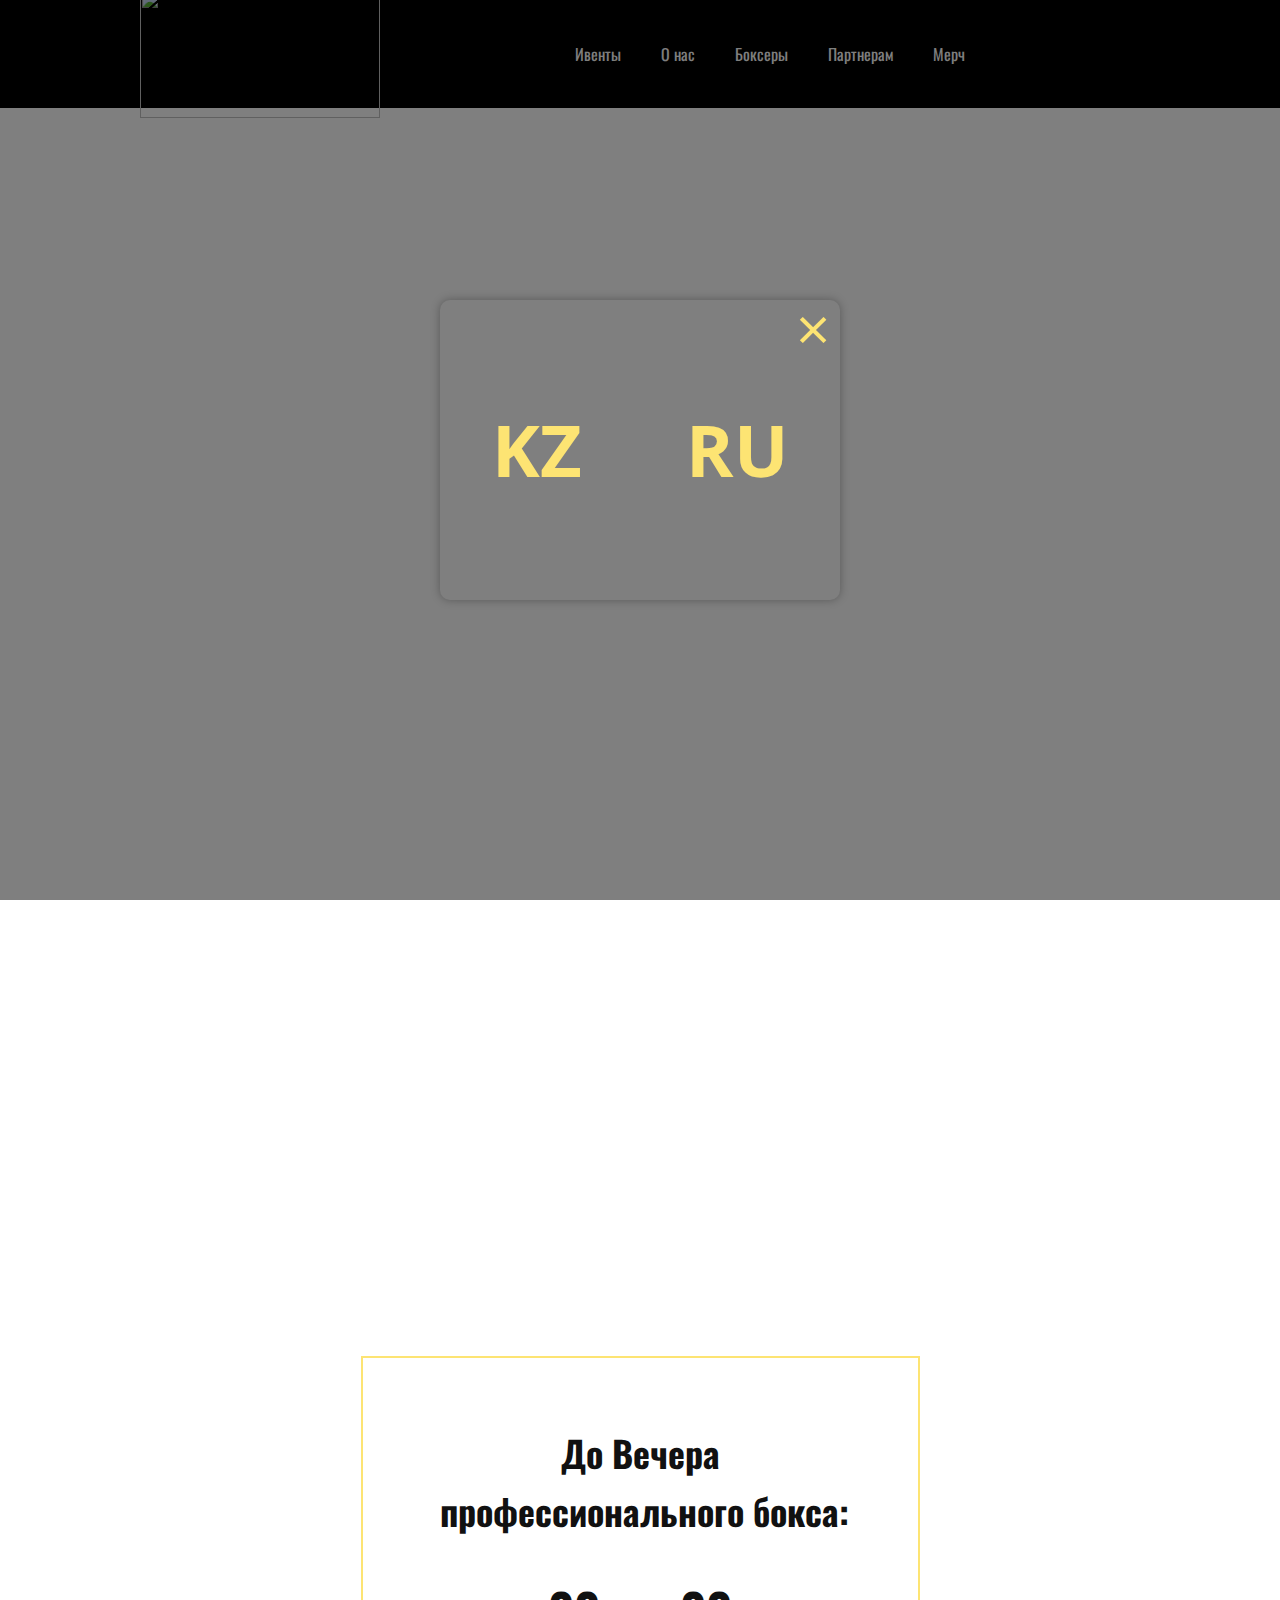
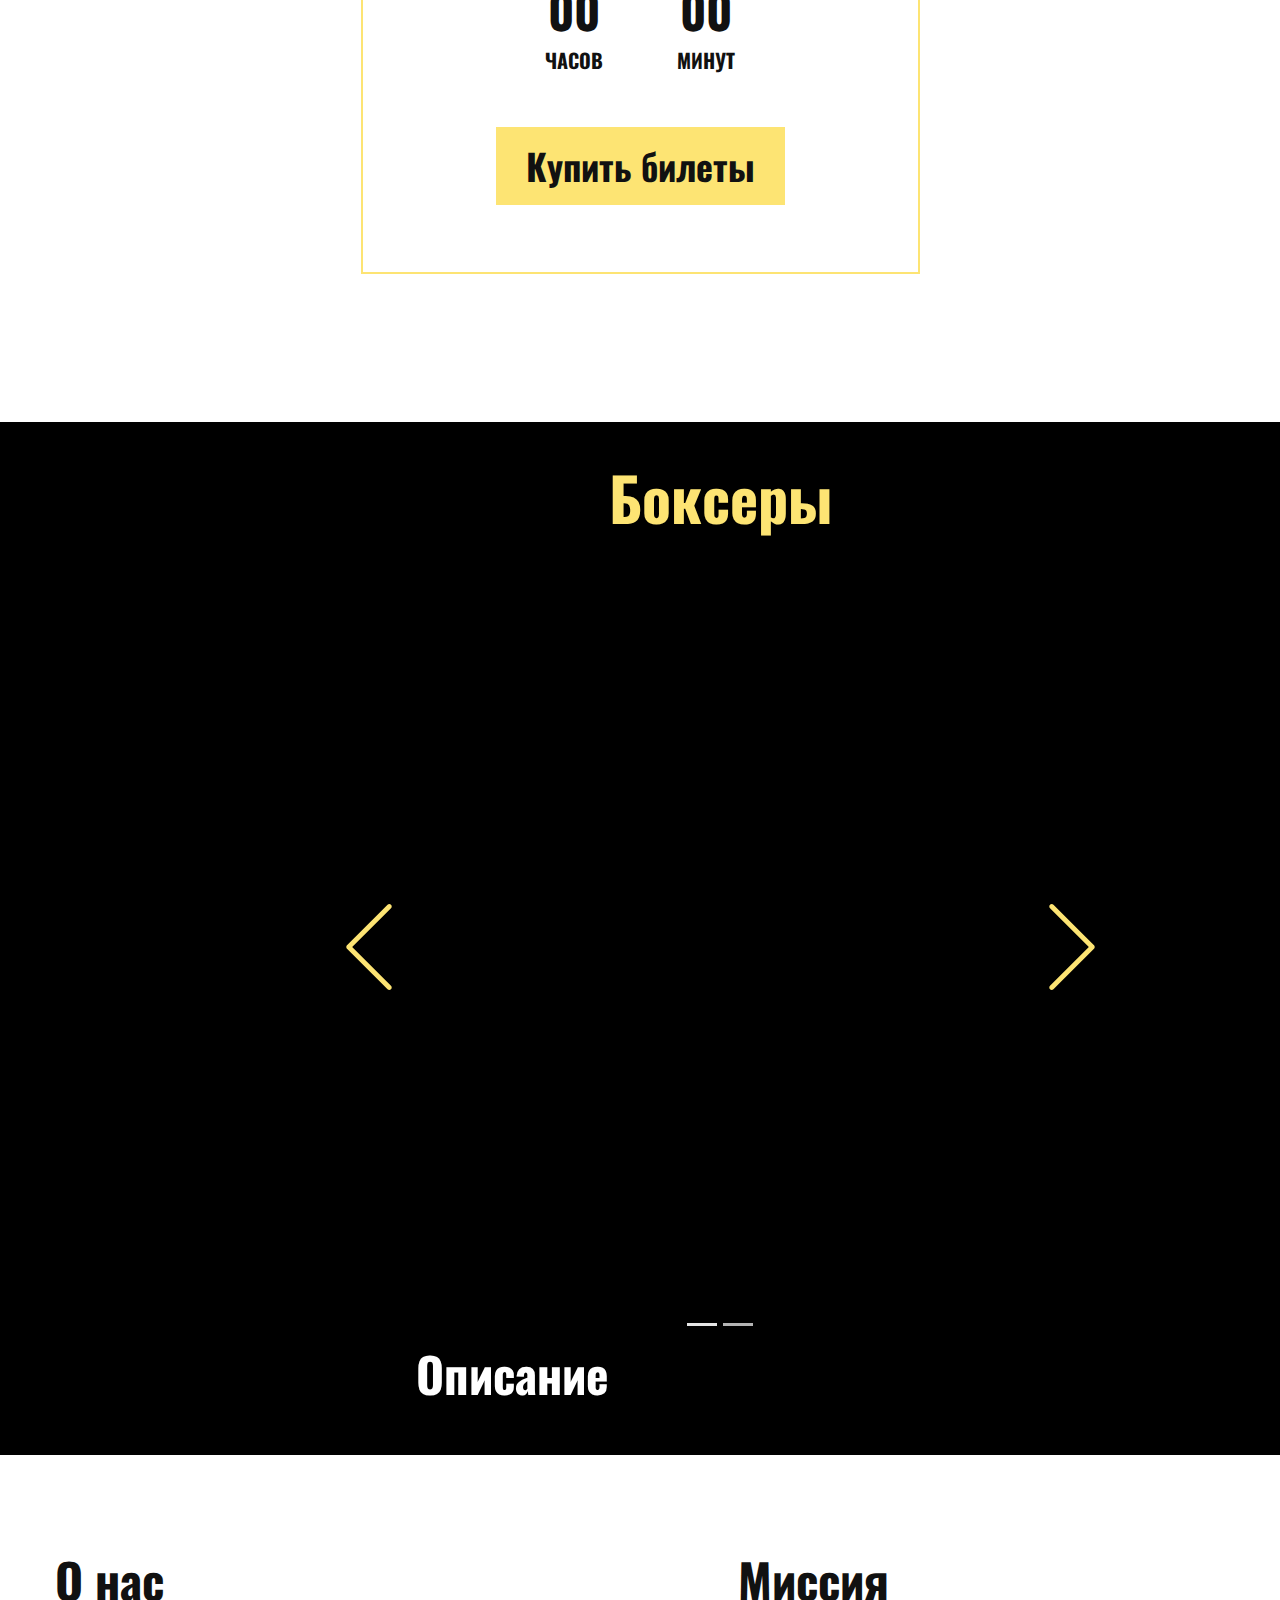
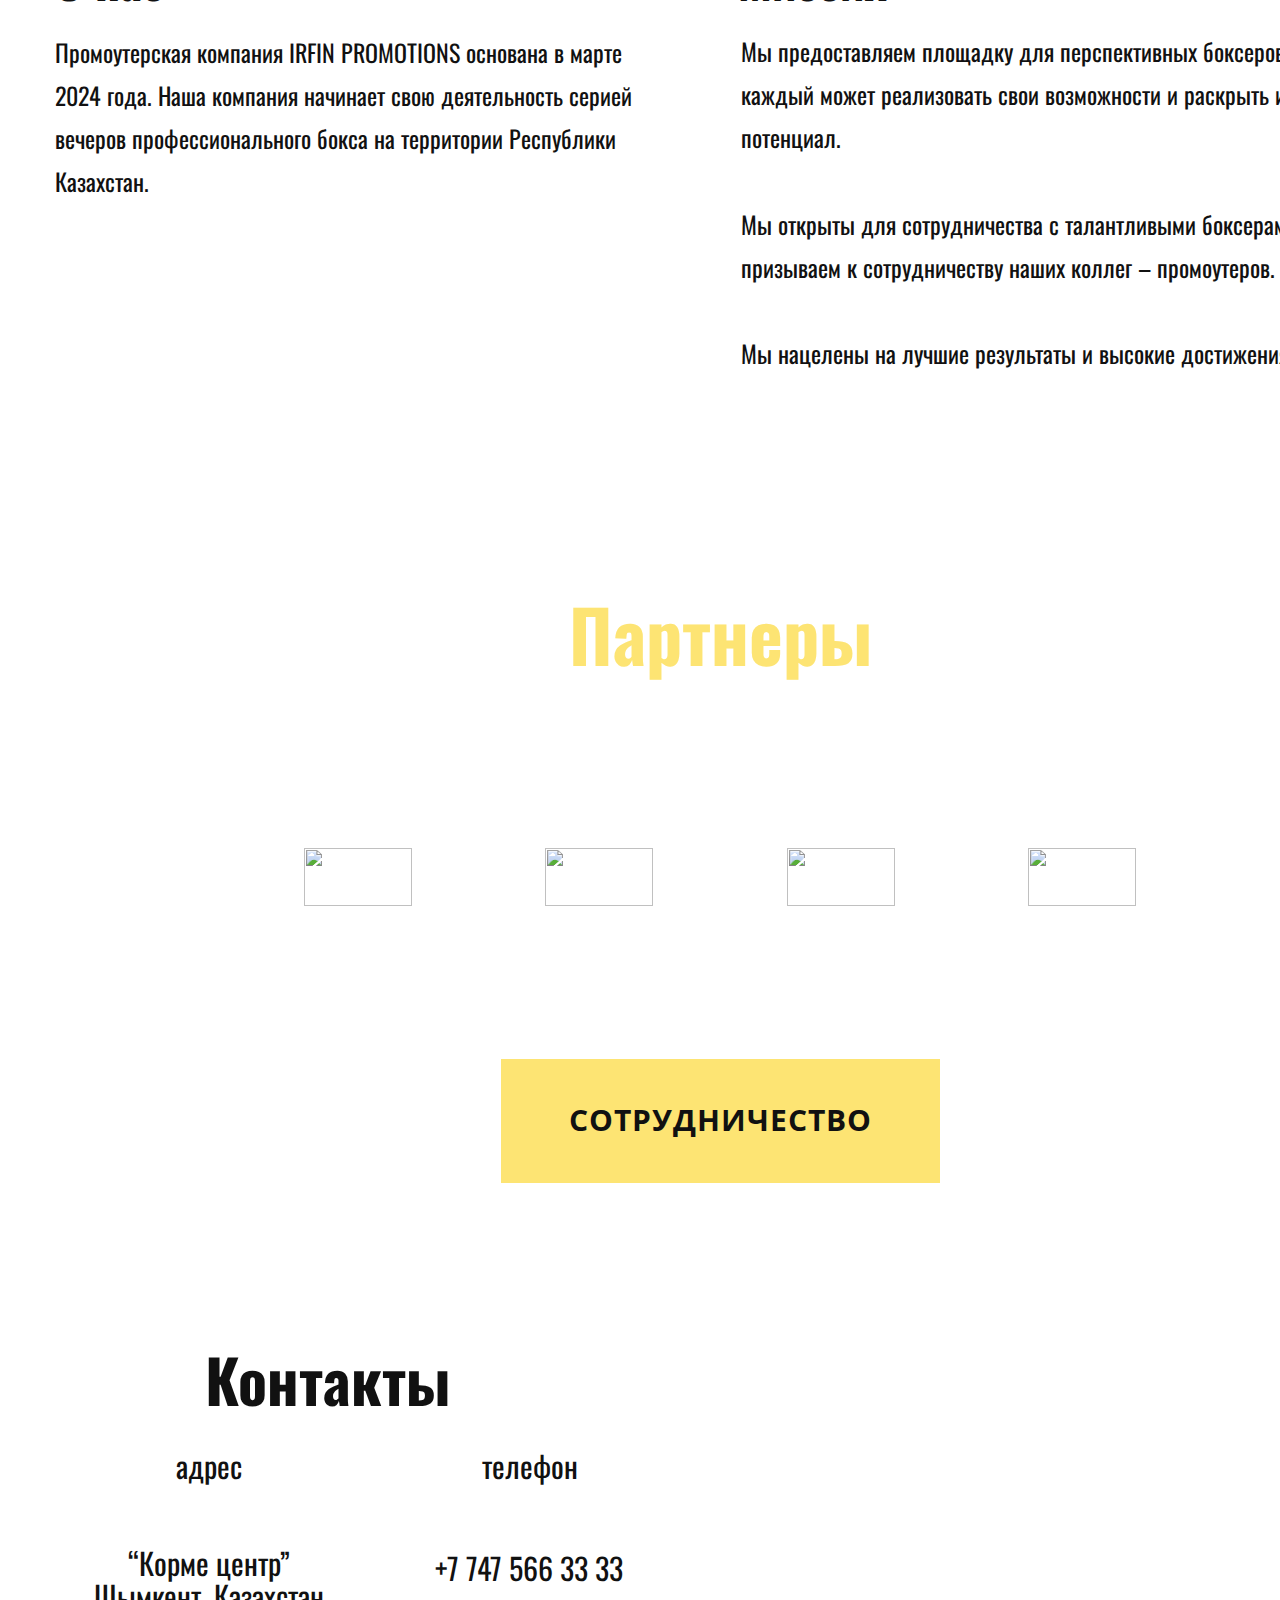
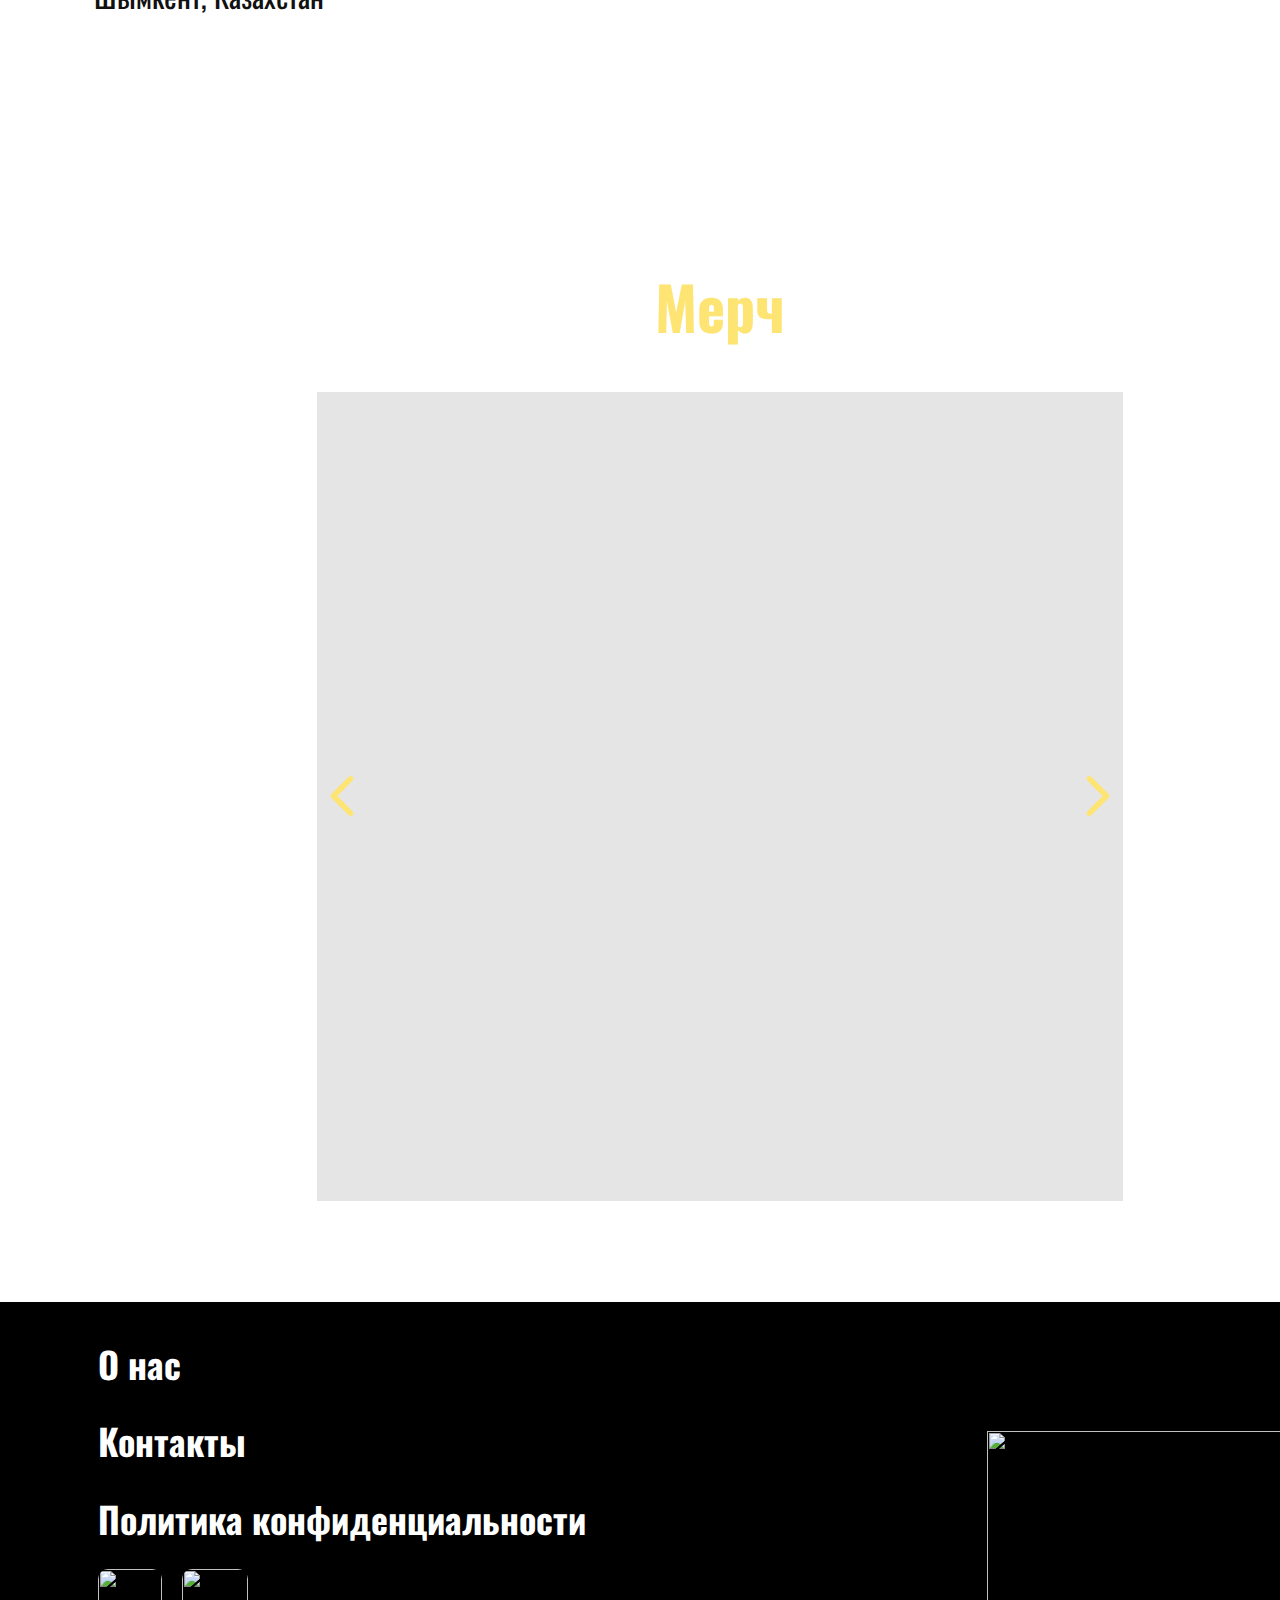
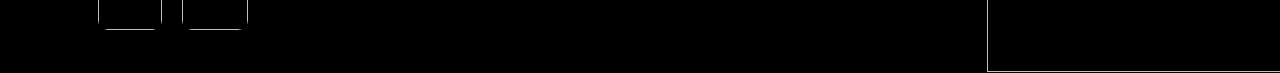
==== index.html @ 84f3ebcd "Add files via upload" ====
<!DOCTYPE html>
<html style="font-size: 16px;" lang="ru"><head>
    <meta name="viewport" content="width=device-width, initial-scale=1.0">
    <meta charset="utf-8">
    <meta name="keywords" content="​Боксеры, Миссия, ​О нас, Партнеры, Контакты, ​номерадрес, Мерч">
    <meta name="description" content="">
    <title>Ивенты</title>
    <link rel="stylesheet" href="box.css" media="screen">
<link rel="stylesheet" href="Ивенты.css" media="screen">
    <script class="u-script" type="text/javascript" src="jquery.js" defer=""></script>
    <script class="u-script" type="text/javascript" src="box.js" defer=""></script>
    <link id="u-theme-google-font" rel="stylesheet" href="https://fonts.googleapis.com/css?family=Roboto:100,100i,300,300i,400,400i,500,500i,700,700i,900,900i|Open+Sans:300,300i,400,400i,500,500i,600,600i,700,700i,800,800i">
    <link id="u-page-google-font" rel="stylesheet" href="https://fonts.googleapis.com/css?family=Oswald:200,300,400,500,600,700">
    
    <meta name="theme-color" content="#478ac9">
    <meta property="og:title" content="Ивенты">
    <meta property="og:type" content="website">
  <meta data-intl-tel-input-cdn-path="intlTelInput/"></head>
  <body data-home-page="Ивенты.html" data-home-page-title="Ивенты" data-path-to-root="./" data-include-products="false" class="u-body u-xl-mode" data-lang="ru"><header class="u-black u-clearfix u-header u-sticky u-sticky-dab4 u-header" id="sec-7be3"><img class="u-hidden-lg u-hidden-md u-hidden-xl u-hidden-xs u-image u-image-contain u-image-default u-preserve-proportions u-image-1" src="images/Search.svg" alt="" data-image-width="24" data-image-height="24"><nav class="u-menu u-menu-one-level u-offcanvas u-menu-1">
        <div class="menu-collapse u-custom-font u-font-oswald" style="font-size: 1rem; letter-spacing: 0px; font-weight: 700;">
          <a class="u-button-style u-custom-color u-custom-left-right-menu-spacing u-custom-padding-bottom u-custom-text-active-color u-custom-text-hover-color u-custom-top-bottom-menu-spacing u-nav-link u-text-active-palette-1-base u-text-hover-palette-2-base" href="#" style="padding: 8px 6px; font-size: calc(1em + 16px);">
            <svg class="u-svg-link" viewBox="0 0 24 24"><use xmlns:xlink="http://www.w3.org/1999/xlink" xlink:href="#menu-hamburger"></use></svg>
            <svg class="u-svg-content" version="1.1" id="menu-hamburger" viewBox="0 0 16 16" x="0px" y="0px" xmlns:xlink="http://www.w3.org/1999/xlink" xmlns="http://www.w3.org/2000/svg"><g><rect y="1" width="16" height="2"></rect><rect y="7" width="16" height="2"></rect><rect y="13" width="16" height="2"></rect>
</g></svg>
          </a>
        </div>
        <div class="u-custom-menu u-nav-container">
          <ul class="u-custom-font u-font-oswald u-nav u-unstyled u-nav-1"><li class="u-nav-item"><a class="u-button-style u-nav-link u-text-active-white u-text-hover-custom-color-1" href="Ивенты.html#sec-2f5c" style="padding: 10px 20px;">Ивенты</a>
</li><li class="u-nav-item"><a class="u-button-style u-nav-link u-text-active-white u-text-hover-custom-color-1" href="Ивенты.html#sec-aac7" style="padding: 10px 20px;">О нас</a>
</li><li class="u-nav-item"><a class="u-button-style u-nav-link u-text-active-white u-text-hover-custom-color-1" href="Ивенты.html#sec-5205" style="padding: 10px 20px;">Боксеры</a>
</li><li class="u-nav-item"><a class="u-button-style u-nav-link u-text-active-white u-text-hover-custom-color-1" href="Ивенты.html#sec-0d35" style="padding: 10px 20px;">Партнерам</a>
</li><li class="u-nav-item"><a class="u-button-style u-nav-link u-text-active-white u-text-hover-custom-color-1" href="Ивенты.html#sec-392c" style="padding: 10px 20px;">Мерч</a>
</li></ul>
        </div>
        <div class="u-custom-menu u-nav-container-collapse">
          <div class="u-black u-container-style u-inner-container-layout u-opacity u-opacity-95 u-sidenav">
            <div class="u-inner-container-layout u-sidenav-overflow">
              <div class="u-menu-close"></div>
              <ul class="u-align-center u-nav u-popupmenu-items u-unstyled u-nav-2"><li class="u-nav-item"><a class="u-button-style u-nav-link" href="Ивенты.html#sec-2f5c">Ивенты</a>
</li><li class="u-nav-item"><a class="u-button-style u-nav-link" href="Ивенты.html#sec-aac7">О нас</a>
</li><li class="u-nav-item"><a class="u-button-style u-nav-link" href="Ивенты.html#sec-5205">Боксеры</a>
</li><li class="u-nav-item"><a class="u-button-style u-nav-link" href="Ивенты.html#sec-0d35">Партнерам</a>
</li><li class="u-nav-item"><a class="u-button-style u-nav-link" href="Ивенты.html#sec-392c">Мерч</a>
</li></ul>
            </div>
          </div>
          <div class="u-black u-menu-overlay u-opacity u-opacity-70"></div>
        </div>
      </nav><img class="u-enable-responsive u-image u-image-contain u-image-default u-image-2" src="images/Group.svg" alt="" data-image-width="163" data-image-height="85"></header>
    <section class="u-clearfix u-container-align-center-lg u-container-align-center-md u-container-align-center-sm u-container-align-center-xs u-hidden-md u-hidden-sm u-hidden-xs u-image u-valign-middle u-section-1" id="sec-2f5c" data-image-width="1440" data-image-height="880"></section>
    <section class="u-clearfix u-container-align-center-lg u-container-align-center-xl u-container-align-center-xs u-hidden-lg u-hidden-xl u-image u-section-2" id="sec-9061" data-image-width="778" data-image-height="780">
      <div class="u-clearfix u-sheet u-valign-middle-md u-valign-middle-sm u-sheet-1"></div>
    </section>
    <section class="u-clearfix u-hidden-lg u-hidden-md u-hidden-xl u-hidden-xs u-image u-section-3" id="sec-3c19" data-image-width="1440" data-image-height="893">
      <div class="u-clearfix u-sheet u-valign-middle-lg u-valign-middle-md u-valign-middle-sm u-valign-middle-xl u-sheet-1">
        <div class="u-container-style u-expanded-width-lg u-expanded-width-md u-expanded-width-sm u-expanded-width-xs u-grey-10 u-group u-group-1">
          <div class="u-container-layout u-container-layout-1">
            <div class="u-carousel u-expanded-width u-gallery u-gallery-slider u-layout-carousel u-lightbox u-no-transition u-show-text-on-hover u-gallery-1" data-interval="5000" data-u-ride="carousel" id="carousel-df24">
              <ol class="u-absolute-hcenter u-carousel-indicators u-carousel-indicators-1">
                <li data-u-target="#carousel-df24" data-u-slide-to="0" class="u-active u-grey-70 u-shape-circle" style="width: 10px; height: 10px;"></li>
                <li data-u-target="#carousel-df24" data-u-slide-to="1" class="u-grey-70 u-shape-circle" style="width: 10px; height: 10px;"></li>
              </ol>
              <div class="u-carousel-inner u-gallery-inner" role="listbox">
                <div class="u-active u-carousel-item u-effect-fade u-gallery-item u-carousel-item-1">
                  <div class="u-back-slide">
                    <img class="u-back-image u-expanded" src="images/default-image-4.jpg">
                  </div>
                  <div class="u-align-center u-over-slide u-shading u-valign-bottom u-over-slide-1">
                    <h3 class="u-gallery-heading">Пример заголовка</h3>
                    <p class="u-gallery-text">Пример текста</p>
                  </div>
                </div>
                <div class="u-carousel-item u-effect-fade u-gallery-item u-carousel-item-2">
                  <div class="u-back-slide">
                    <img class="u-back-image u-expanded" src="images/default-image-4.jpg">
                  </div>
                  <div class="u-align-center u-over-slide u-shading u-valign-bottom u-over-slide-2">
                    <h3 class="u-gallery-heading">Пример заголовка</h3>
                    <p class="u-gallery-text">Пример текста</p>
                  </div>
                </div>
              </div>
              <a class="u-absolute-vcenter u-carousel-control u-carousel-control-prev u-grey-70 u-icon-circle u-opacity u-opacity-70 u-spacing-10 u-text-white u-carousel-control-1" href="#carousel-df24" role="button" data-u-slide="prev">
                <span aria-hidden="true">
                  <svg viewBox="0 0 451.847 451.847"><path d="M97.141,225.92c0-8.095,3.091-16.192,9.259-22.366L300.689,9.27c12.359-12.359,32.397-12.359,44.751,0
c12.354,12.354,12.354,32.388,0,44.748L173.525,225.92l171.903,171.909c12.354,12.354,12.354,32.391,0,44.744
c-12.354,12.365-32.386,12.365-44.745,0l-194.29-194.281C100.226,242.115,97.141,234.018,97.141,225.92z"></path></svg>
                </span>
                <span class="sr-only">
                  <svg viewBox="0 0 451.847 451.847"><path d="M97.141,225.92c0-8.095,3.091-16.192,9.259-22.366L300.689,9.27c12.359-12.359,32.397-12.359,44.751,0
c12.354,12.354,12.354,32.388,0,44.748L173.525,225.92l171.903,171.909c12.354,12.354,12.354,32.391,0,44.744
c-12.354,12.365-32.386,12.365-44.745,0l-194.29-194.281C100.226,242.115,97.141,234.018,97.141,225.92z"></path></svg>
                </span>
              </a>
              <a class="u-absolute-vcenter u-carousel-control u-carousel-control-next u-grey-70 u-icon-circle u-opacity u-opacity-70 u-spacing-10 u-text-white u-carousel-control-2" href="#carousel-df24" role="button" data-u-slide="next">
                <span aria-hidden="true">
                  <svg viewBox="0 0 451.846 451.847"><path d="M345.441,248.292L151.154,442.573c-12.359,12.365-32.397,12.365-44.75,0c-12.354-12.354-12.354-32.391,0-44.744
L278.318,225.92L106.409,54.017c-12.354-12.359-12.354-32.394,0-44.748c12.354-12.359,32.391-12.359,44.75,0l194.287,194.284
c6.177,6.18,9.262,14.271,9.262,22.366C354.708,234.018,351.617,242.115,345.441,248.292z"></path></svg>
                </span>
                <span class="sr-only">
                  <svg viewBox="0 0 451.846 451.847"><path d="M345.441,248.292L151.154,442.573c-12.359,12.365-32.397,12.365-44.75,0c-12.354-12.354-12.354-32.391,0-44.744
L278.318,225.92L106.409,54.017c-12.354-12.359-12.354-32.394,0-44.748c12.354-12.359,32.391-12.359,44.75,0l194.287,194.284
c6.177,6.18,9.262,14.271,9.262,22.366C354.708,234.018,351.617,242.115,345.441,248.292z"></path></svg>
                </span>
              </a>
            </div>
          </div>
        </div>
      </div>
    </section>
    <section class="u-clearfix u-image u-valign-middle u-section-4" id="sec-6cb5" data-image-width="1440" data-image-height="893">
      <div class="u-align-center u-border-2 u-border-custom-color-1 u-container-align-center-lg u-container-align-center-md u-container-align-center-sm u-container-style u-group u-white u-group-1">
        <div class="u-container-layout u-valign-middle-lg u-valign-middle-md u-container-layout-1">
          <p class="u-align-center u-custom-font u-font-oswald u-text u-text-default-lg u-text-default-md u-text-default-sm u-text-default-xl u-text-1"> До Вечера<br>&nbsp;профессионального бокса: 
          </p>
          <div class="u-countdown u-countdown-1" data-timer-id="1a33" data-type="to-date" data-target-date="Thu, 17 June 2024 17:00:00 GMT" data-for="everyone" data-direction="down" data-count-animation="slide" data-time-left="750m" data-target-number="100" data-start-time="Thu June 17 2024 17:00:00 GMT+0500 (Западный Казахстан)" data-frequency="1s" data-after-count="none" data-redirect-url="https://">
            <div class="u-countdown-wrapper u-spacing-20">
              <div class="u-countdown-item u-countdown-years u-hidden u-spacing-10">
                <div class="u-countdown-counter u-custom-font u-font-oswald u-countdown-counter-1"><div class="u-countdown-number">0</div><div class="u-countdown-number u-hidden">0</div></div>
                <div class="u-countdown-label u-custom-font u-font-oswald u-countdown-label-1">Years</div>
              </div>
              <div class="u-countdown-separator u-custom-font u-font-oswald u-hidden u-countdown-separator-1"></div>
              <div class="u-countdown-days u-countdown-item u-spacing-10">
                <div class="u-countdown-counter u-custom-font u-font-oswald u-countdown-counter-2"><div class="u-countdown-number">2</div><div class="u-countdown-number">1</div><div class="u-countdown-number u-hidden">0</div></div>
                <div class="u-countdown-label u-custom-font u-font-oswald u-countdown-label-2">дней</div>
              </div>
              <div class="u-countdown-separator u-custom-font u-font-oswald u-countdown-separator-2"></div>
              <div class="u-countdown-hours u-countdown-item u-spacing-10">
                <div class="u-countdown-counter u-custom-font u-font-oswald u-countdown-counter-3"><div class="u-countdown-number">0</div><div class="u-countdown-number">9</div></div>
                <div class="u-countdown-label u-custom-font u-font-oswald u-countdown-label-3">часов</div>
              </div>
              <div class="u-countdown-separator u-custom-font u-font-oswald u-countdown-separator-3"></div>
              <div class="u-countdown-item u-countdown-minutes u-spacing-10">
                <div class="u-countdown-counter u-custom-font u-font-oswald u-countdown-counter-4"><div class="u-countdown-number">4</div><div class="u-countdown-number">1</div></div>
                <div class="u-countdown-label u-custom-font u-font-oswald u-countdown-label-4">минут</div>
              </div>
              <div class="u-countdown-separator u-custom-font u-font-oswald u-hidden u-countdown-separator-4"></div>
              <div class="u-countdown-item u-countdown-seconds u-hidden u-spacing-10">
                <div class="u-countdown-counter u-custom-font u-font-oswald u-countdown-counter-5"><div class="u-countdown-number">3</div><div class="u-countdown-number">7</div></div>
                <div class="u-countdown-label u-custom-font u-font-oswald u-countdown-label-5">Seconds</div>
              </div>
              <div class="u-countdown-separator u-custom-font u-font-oswald u-hidden u-countdown-separator-5"></div>
              <div class="u-countdown-item u-countdown-numbers u-hidden u-spacing-10">
                <div class="u-countdown-counter u-custom-font u-font-oswald u-countdown-counter-6"><div class="u-countdown-number">0</div><div class="u-countdown-number">0</div></div>
                <div class="u-countdown-label u-custom-font u-font-oswald u-countdown-label-6">Items</div>
              </div>
            </div>
            <div class="u-countdown-message u-hidden">
              <p></p>
            </div>
          </div>
          <a href="https://ticketon.kz/event/mezhdunarodnyy-vecher-prof-boksa-irfin-promo?advbanner=list_popular&advname=event_mezhdunarodnyy-vecher-prof-boksa-irfin-promo&advpos=5" class="u-align-center u-border-0 u-btn u-button-style u-custom-color-1 u-custom-font u-font-oswald u-hover-feature u-hover-palette-3-dark-1 u-btn-1">Купить билеты</a>
        </div>
      </div>
      
    </section>
    <section class="u-black u-clearfix u-container-align-center-lg u-container-align-center-md u-container-align-center-xl u-hidden-lg u-hidden-md u-hidden-xl u-section-5" id="sec-5d97">
      <div class="u-clearfix u-sheet u-valign-middle-lg u-valign-middle-md u-valign-middle-xl u-sheet-1">
        <div class="custom-expanded u-border-3 u-border-grey-40 u-container-style u-grey-40 u-group u-preserve-proportions u-group-1">
          <div class="u-container-layout u-valign-middle-sm u-valign-middle-xs u-container-layout-1">
            <div data-interval="5000" data-u-ride="carousel" class="u-carousel u-expanded-width-lg u-expanded-width-md u-expanded-width-xl u-slider u-slider-1" id="carousel-e19a">
              <ol class="u-absolute-hcenter u-carousel-indicators u-carousel-indicators-1">
                <li data-u-target="#carousel-e19a" class="u-active u-active-grey-10" data-u-slide-to="0"></li>
                <li data-u-target="#carousel-e19a" class="u-active-grey-10" data-u-slide-to="1"></li>
              </ol>
              <div class="u-carousel-inner" role="listbox">
                <div class="u-active u-carousel-item u-container-align-center-xs u-container-style u-image u-slide u-image-1" data-image-width="607" data-image-height="779">
                  <div class="u-container-layout u-container-layout-2"></div>
                </div>
                <div class="u-carousel-item u-container-align-center-xs u-container-style u-image u-slide u-image-2" data-image-width="660" data-image-height="760">
                  <div class="u-container-layout u-container-layout-3"></div>
                </div>
              </div>
              <a class="u-absolute-vcenter u-carousel-control u-carousel-control-prev u-hidden-sm u-hidden-xs u-icon-rectangle u-spacing-5 u-text-custom-color-1 u-text-hover-palette-3-light-1 u-carousel-control-1" href="#carousel-e19a" role="button" data-u-slide="prev">
                <span aria-hidden="true">
                  <svg viewBox="0 0 477.175 477.175"><path d="M145.188,238.575l215.5-215.5c5.3-5.3,5.3-13.8,0-19.1s-13.8-5.3-19.1,0l-225.1,225.1c-5.3,5.3-5.3,13.8,0,19.1l225.1,225
                    c2.6,2.6,6.1,4,9.5,4s6.9-1.3,9.5-4c5.3-5.3,5.3-13.8,0-19.1L145.188,238.575z"></path></svg>
                </span>
                <span class="sr-only">Previous</span>
              </a>
              <a class="u-absolute-vcenter u-carousel-control u-carousel-control-next u-hidden-sm u-hidden-xs u-icon-rectangle u-spacing-5 u-text-custom-color-1 u-text-hover-palette-3-light-1 u-carousel-control-2" href="#carousel-e19a" role="button" data-u-slide="next">
                <span aria-hidden="true">
                  <svg viewBox="0 0 477.175 477.175"><path d="M360.731,229.075l-225.1-225.1c-5.3-5.3-13.8-5.3-19.1,0s-5.3,13.8,0,19.1l215.5,215.5l-215.5,215.5
                    c-5.3,5.3-5.3,13.8,0,19.1c2.6,2.6,6.1,4,9.5,4c3.4,0,6.9-1.3,9.5-4l225.1-225.1C365.931,242.875,365.931,234.275,360.731,229.075z"></path></svg>
                </span>
                <span class="sr-only">Next</span>
              </a>
            </div>
          </div>
        </div>
        <p class="u-align-center-sm u-align-center-xs u-custom-font u-font-oswald u-text u-text-custom-color-1 u-text-default-sm u-text-default-xs u-text-1">Боксеры </p>
        <p class="u-custom-font u-font-oswald u-text u-text-default-xs u-text-2">Описание </p>
      </div>
    </section>
    <section class="u-align-center u-black u-clearfix u-hidden-sm u-hidden-xs u-section-6" id="sec-5205">
      <div class="u-clearfix u-sheet u-valign-middle u-sheet-1">
        <h1 class="u-custom-font u-font-oswald u-text u-text-custom-color-1 u-text-default-xl u-text-1"> Боксеры</h1>
        <div class="custom-expanded u-container-style u-grey-10 u-group u-group-1">
          <div class="u-container-layout u-container-layout-1"></div>
        </div>
        <div data-interval="5000" data-u-ride="carousel" class="custom-expanded u-carousel u-slider u-slider-1" id="carousel-d8f8">
          <ol class="u-absolute-hcenter u-carousel-indicators u-carousel-indicators-1">
            <li data-u-target="#carousel-d8f8" class="u-active u-active-grey-10 u-grey-30" data-u-slide-to="0"></li>
            <li data-u-target="#carousel-d8f8" class="u-active-grey-10 u-grey-30" data-u-slide-to="1"></li>
          </ol>
          <div class="u-carousel-inner" role="listbox">
            <div class="u-active u-carousel-item u-container-style u-image u-slide u-image-1" data-image-width="660" data-image-height="760">
              <div class="u-container-layout u-container-layout-2"></div>
            </div>
            <div class="u-carousel-item u-container-style u-image u-slide u-image-2" data-image-width="607" data-image-height="779">
              <div class="u-container-layout u-container-layout-3"></div>
            </div>
          </div>
          <a class="u-absolute-vcenter u-carousel-control u-carousel-control-prev u-spacing-5 u-text-custom-color-1 u-carousel-control-1" href="#carousel-d8f8" role="button" data-u-slide="prev">
            <span aria-hidden="true">
              <svg viewBox="0 0 477.175 477.175"><path d="M145.188,238.575l215.5-215.5c5.3-5.3,5.3-13.8,0-19.1s-13.8-5.3-19.1,0l-225.1,225.1c-5.3,5.3-5.3,13.8,0,19.1l225.1,225
		c2.6,2.6,6.1,4,9.5,4s6.9-1.3,9.5-4c5.3-5.3,5.3-13.8,0-19.1L145.188,238.575z"></path></svg>
            </span>
            <span class="sr-only">
              <svg viewBox="0 0 477.175 477.175"><path d="M145.188,238.575l215.5-215.5c5.3-5.3,5.3-13.8,0-19.1s-13.8-5.3-19.1,0l-225.1,225.1c-5.3,5.3-5.3,13.8,0,19.1l225.1,225
		c2.6,2.6,6.1,4,9.5,4s6.9-1.3,9.5-4c5.3-5.3,5.3-13.8,0-19.1L145.188,238.575z"></path></svg>
            </span>
          </a>
          <a class="u-absolute-vcenter u-carousel-control u-carousel-control-next u-spacing-5 u-text-custom-color-1 u-carousel-control-2" href="#carousel-d8f8" role="button" data-u-slide="next">
            <span aria-hidden="true">
              <svg viewBox="0 0 477.175 477.175"><path d="M360.731,229.075l-225.1-225.1c-5.3-5.3-13.8-5.3-19.1,0s-5.3,13.8,0,19.1l215.5,215.5l-215.5,215.5
		c-5.3,5.3-5.3,13.8,0,19.1c2.6,2.6,6.1,4,9.5,4c3.4,0,6.9-1.3,9.5-4l225.1-225.1C365.931,242.875,365.931,234.275,360.731,229.075z"></path></svg>
            </span>
            <span class="sr-only">
              <svg viewBox="0 0 477.175 477.175"><path d="M360.731,229.075l-225.1-225.1c-5.3-5.3-13.8-5.3-19.1,0s-5.3,13.8,0,19.1l215.5,215.5l-215.5,215.5
		c-5.3,5.3-5.3,13.8,0,19.1c2.6,2.6,6.1,4,9.5,4c3.4,0,6.9-1.3,9.5-4l225.1-225.1C365.931,242.875,365.931,234.275,360.731,229.075z"></path></svg>
            </span>
          </a>
        </div>
        <p class="u-custom-font u-font-oswald u-text u-text-default u-text-2"> Описание </p>
      </div>
    </section>
    <section class="u-align-center u-clearfix u-section-7" id="sec-aac7">
      <div class="u-clearfix u-sheet u-valign-middle-md u-valign-middle-sm u-valign-middle-xl u-valign-middle-xs u-sheet-1">
        <h1 class="u-align-center-md u-align-center-sm u-align-center-xs u-custom-font u-font-oswald u-text u-text-default-lg u-text-default-xl u-text-1"> О н​ас<br>
        </h1>
        <h1 class="u-align-center-md u-align-center-sm u-align-center-xs u-custom-font u-font-oswald u-text u-text-2">Мисcия</h1>
        <p class="u-align-center-md u-align-center-sm u-align-center-xs u-align-left-lg u-align-left-xl u-custom-font u-font-oswald u-text u-text-3"> Мы предоставляем площадку для перспективных боксеров, где каждый может реализовать свои возможности и раскрыть имеющийся потенциал.<br>
          <br>Мы открыты для сотрудничества с талантливыми боксерами и призываем к сотрудничеству наших коллег – промоутеров.<br>
          <br>Мы нацелены на лучшие результаты и высокие достижения.<br>
        </p>
        <p class="u-align-center-md u-align-center-sm u-align-center-xs u-align-left-lg u-align-left-xl u-custom-font u-font-oswald u-text u-text-4"> Промоутерская компания IRFIN PROMOTIONS основана в марте 2024 года. Наша компания начинает свою деятельность серией вечеров профессионального бокса на территории Республики Казахстан.<br>
        </p>
      </div>
    </section>
    <section class="u-clearfix u-image u-section-8" id="sec-0d35" data-image-width="1440" data-image-height="1690">
      <div class="u-clearfix u-sheet u-sheet-1">
        <div class="custom-expanded u-layout-grid u-list u-list-1">
          <div class="u-repeater u-repeater-1">
            <div class="u-container-align-center-lg u-container-align-center-md u-container-align-center-sm u-container-align-center-xl u-container-style u-list-item u-repeater-item">
              <div class="u-container-layout u-similar-container u-container-layout-1">
                <img class="u-align-center-sm u-align-center-xs u-expanded-width-xs u-image u-image-contain u-image-default u-image-1" src="images/Group4.png" alt="" data-image-width="489" data-image-height="263">
              </div>
            </div>
            <div class="u-container-style u-list-item u-repeater-item">
              <div class="u-container-layout u-similar-container u-container-layout-2">
                <img class="u-align-center-sm u-align-center-xs u-expanded-width-xs u-image u-image-contain u-image-default u-image-2" src="images/Group4.png" alt="" data-image-width="489" data-image-height="263">
              </div>
            </div>
            <div class="u-container-style u-list-item u-repeater-item">
              <div class="u-container-layout u-similar-container u-container-layout-3">
                <img class="u-align-center-sm u-align-center-xs u-expanded-width-xs u-image u-image-contain u-image-default u-image-3" src="images/Group4.png" alt="" data-image-width="489" data-image-height="263">
              </div>
            </div>
            <div class="u-container-style u-list-item u-repeater-item">
              <div class="u-container-layout u-similar-container u-container-layout-4">
                <img class="u-align-center-sm u-align-center-xs u-expanded-width-xs u-image u-image-contain u-image-default u-image-4" src="images/Group4.png" alt="" data-image-width="489" data-image-height="263">
              </div>
            </div>
          </div>
        </div>
        <h1 class="u-align-center u-custom-font u-font-oswald u-text u-text-custom-color-1 u-text-1">Партнеры</h1>
        <a href="#" class="u-border-none u-btn u-button-style u-custom-color-1 u-hover-palette-3-dark-1 u-btn-1">сотрудничество</a>
      </div>
    </section>
    <section class="u-align-center u-clearfix u-section-9" id="sec-fc5f">
      <div class="u-clearfix u-sheet u-sheet-1">
          <div class="u-row">
              <div class="u-col u-col-6">
                  <h1 class="u-custom-font u-font-oswald u-text u-text-default u-text-1">Контакты</h1>
                  <h1 class="u-custom-font u-font-oswald u-text u-text-default u-text-2"> адрес<br></h1>
                  <h1 class="u-custom-font u-font-oswald u-text u-text-default u-text-3"> телефон<br></h1>
                  <h1 class="u-custom-font u-font-oswald u-text u-text-4"> “Корме центр”<br>Шымкент, Казахстан<br></h1>
                  <h1 class="u-custom-font u-font-oswald u-text u-text-default u-text-5"> +7 747 566 3​3 33<br></h1>
              </div>
              <div class="u-col u-col-6">
              
                  <div id="map" style="height: 400px; position: relative; top: -2rem;"></div>
              </div>
          </div>
      </div>
  </section>
    <section class="u-clearfix u-image u-section-10" id="sec-392c" data-image-width="1440" data-image-height="1690">
      <div class="u-clearfix u-sheet u-valign-middle-sm u-sheet-1">
        <h1 class="u-align-center u-custom-font u-font-oswald u-text u-text-custom-color-1 u-text-1">Мерч</h1>
        <div class="u-container-style u-expanded-width-xs u-grey-10 u-group u-group-1">
          <div class="u-container-layout u-container-layout-1">
            <div data-interval="5000" data-u-ride="carousel" class="u-carousel u-expanded-width u-slider u-slider-1" id="carousel-bb30">
              <ol class="u-absolute-hcenter u-carousel-indicators u-carousel-indicators-1">
                <li data-u-target="#carousel-bb30" class="u-active u-active-grey-10 u-grey-30" data-u-slide-to="0"></li>
              </ol>
              <div class="u-carousel-inner" role="listbox">
                <div class="u-active u-carousel-item u-container-style u-image u-slide u-image-1" data-image-width="1150" data-image-height="1150">
                  <div class="u-container-layout u-valign-middle u-container-layout-2"></div>
                </div>
              </div>
              <a class="u-absolute-vcenter u-carousel-control u-carousel-control-prev u-spacing-5 u-text-custom-color-1 u-carousel-control-1" href="#carousel-bb30" role="button" data-u-slide="prev">
                <span aria-hidden="true">
                  <svg viewBox="0 0 451.847 451.847"><path d="M97.141,225.92c0-8.095,3.091-16.192,9.259-22.366L300.689,9.27c12.359-12.359,32.397-12.359,44.751,0
c12.354,12.354,12.354,32.388,0,44.748L173.525,225.92l171.903,171.909c12.354,12.354,12.354,32.391,0,44.744
c-12.354,12.365-32.386,12.365-44.745,0l-194.29-194.281C100.226,242.115,97.141,234.018,97.141,225.92z"></path></svg>
                </span>
                <span class="sr-only">
                  <svg viewBox="0 0 451.847 451.847"><path d="M97.141,225.92c0-8.095,3.091-16.192,9.259-22.366L300.689,9.27c12.359-12.359,32.397-12.359,44.751,0
c12.354,12.354,12.354,32.388,0,44.748L173.525,225.92l171.903,171.909c12.354,12.354,12.354,32.391,0,44.744
c-12.354,12.365-32.386,12.365-44.745,0l-194.29-194.281C100.226,242.115,97.141,234.018,97.141,225.92z"></path></svg>
                </span>
              </a>
              <a class="u-absolute-vcenter u-carousel-control u-carousel-control-next u-spacing-5 u-text-custom-color-1 u-carousel-control-2" href="#carousel-bb30" role="button" data-u-slide="next">
                <span aria-hidden="true">
                  <svg viewBox="0 0 451.846 451.847"><path d="M345.441,248.292L151.154,442.573c-12.359,12.365-32.397,12.365-44.75,0c-12.354-12.354-12.354-32.391,0-44.744
L278.318,225.92L106.409,54.017c-12.354-12.359-12.354-32.394,0-44.748c12.354-12.359,32.391-12.359,44.75,0l194.287,194.284
c6.177,6.18,9.262,14.271,9.262,22.366C354.708,234.018,351.617,242.115,345.441,248.292z"></path></svg>
                </span>
                <span class="sr-only">
                  <svg viewBox="0 0 451.846 451.847"><path d="M345.441,248.292L151.154,442.573c-12.359,12.365-32.397,12.365-44.75,0c-12.354-12.354-12.354-32.391,0-44.744
L278.318,225.92L106.409,54.017c-12.354-12.359-12.354-32.394,0-44.748c12.354-12.359,32.391-12.359,44.75,0l194.287,194.284
c6.177,6.18,9.262,14.271,9.262,22.366C354.708,234.018,351.617,242.115,345.441,248.292z"></path></svg>
                </span>
              </a>
            </div>
          </div>
        </div>
      </div>
    </section>
    <section class="u-black u-clearfix u-section-11" id="sec-a02d">
      <div class="u-clearfix u-sheet u-sheet-1">
        <p class="u-custom-font u-font-oswald u-text u-text-default-lg u-text-default-xl u-text-1"> О нас</p>
        <img class="u-image u-image-contain u-image-default u-image-1" src="images/Group.svg" alt="" data-image-width="163" data-image-height="85">
        <p class="u-custom-font u-font-oswald u-text u-text-default u-text-2"> Контакты </p>
        <p class="u-custom-font u-font-oswald u-text u-text-default-xl u-text-3"> Политика конфиденциальности</p>
        <img class="u-image u-image-round u-preserve-proportions u-radius u-image-2" src="images/Instagram.svg" alt="" data-image-width="64" data-image-height="61">
        <img class="u-image u-image-round u-preserve-proportions u-radius u-image-3" src="images/Group1.png" alt="" data-image-width="66" data-image-height="61">
      </div>
    </section>
    
    
    
    <div class="overlay" id="overlay"></div>
    <div class="popup" id="popup">
        <span class="close" id="close">&times;</span>
        <div class="content">
            <button class="language-btn" onclick="setLanguage('kz')">KZ</button>
            <button class="language-btn" onclick="setLanguage('ru')">RU</button>
        </div>
    </div>
  

    <script src="https://mapgl.2gis.com/api/js/v1?callback=initMap" async defer></script>
    <script>
        function initMap() {
       
            const map = new mapgl.Map('map', {
                center: [69.643564, 42.357097],
                zoom: 15,
                key: 'c66e3e0a-7aea-4f24-89da-45d4a49e6b23',
            });
    
   
            const marker = new mapgl.Marker(map, {
                coordinates: [69.643564, 42.357097],
            });
        }
    </script>

</body></html>
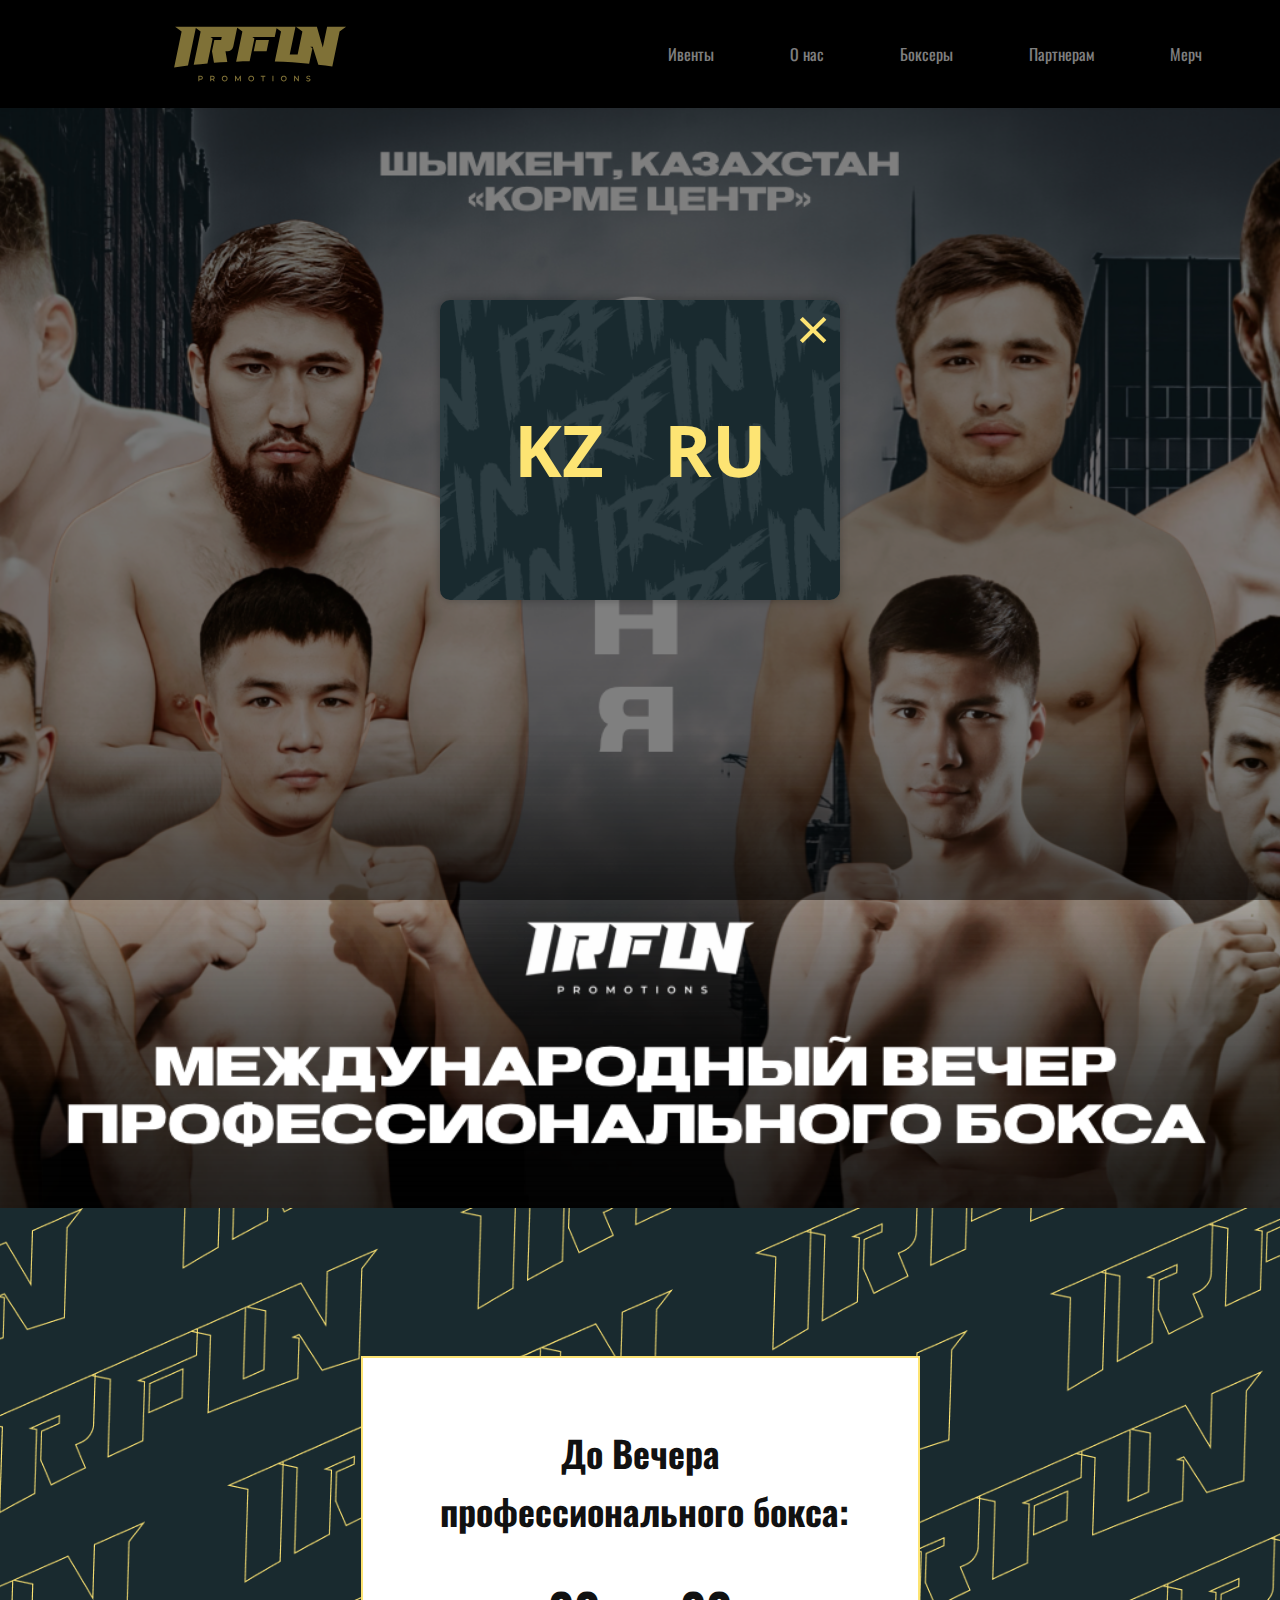
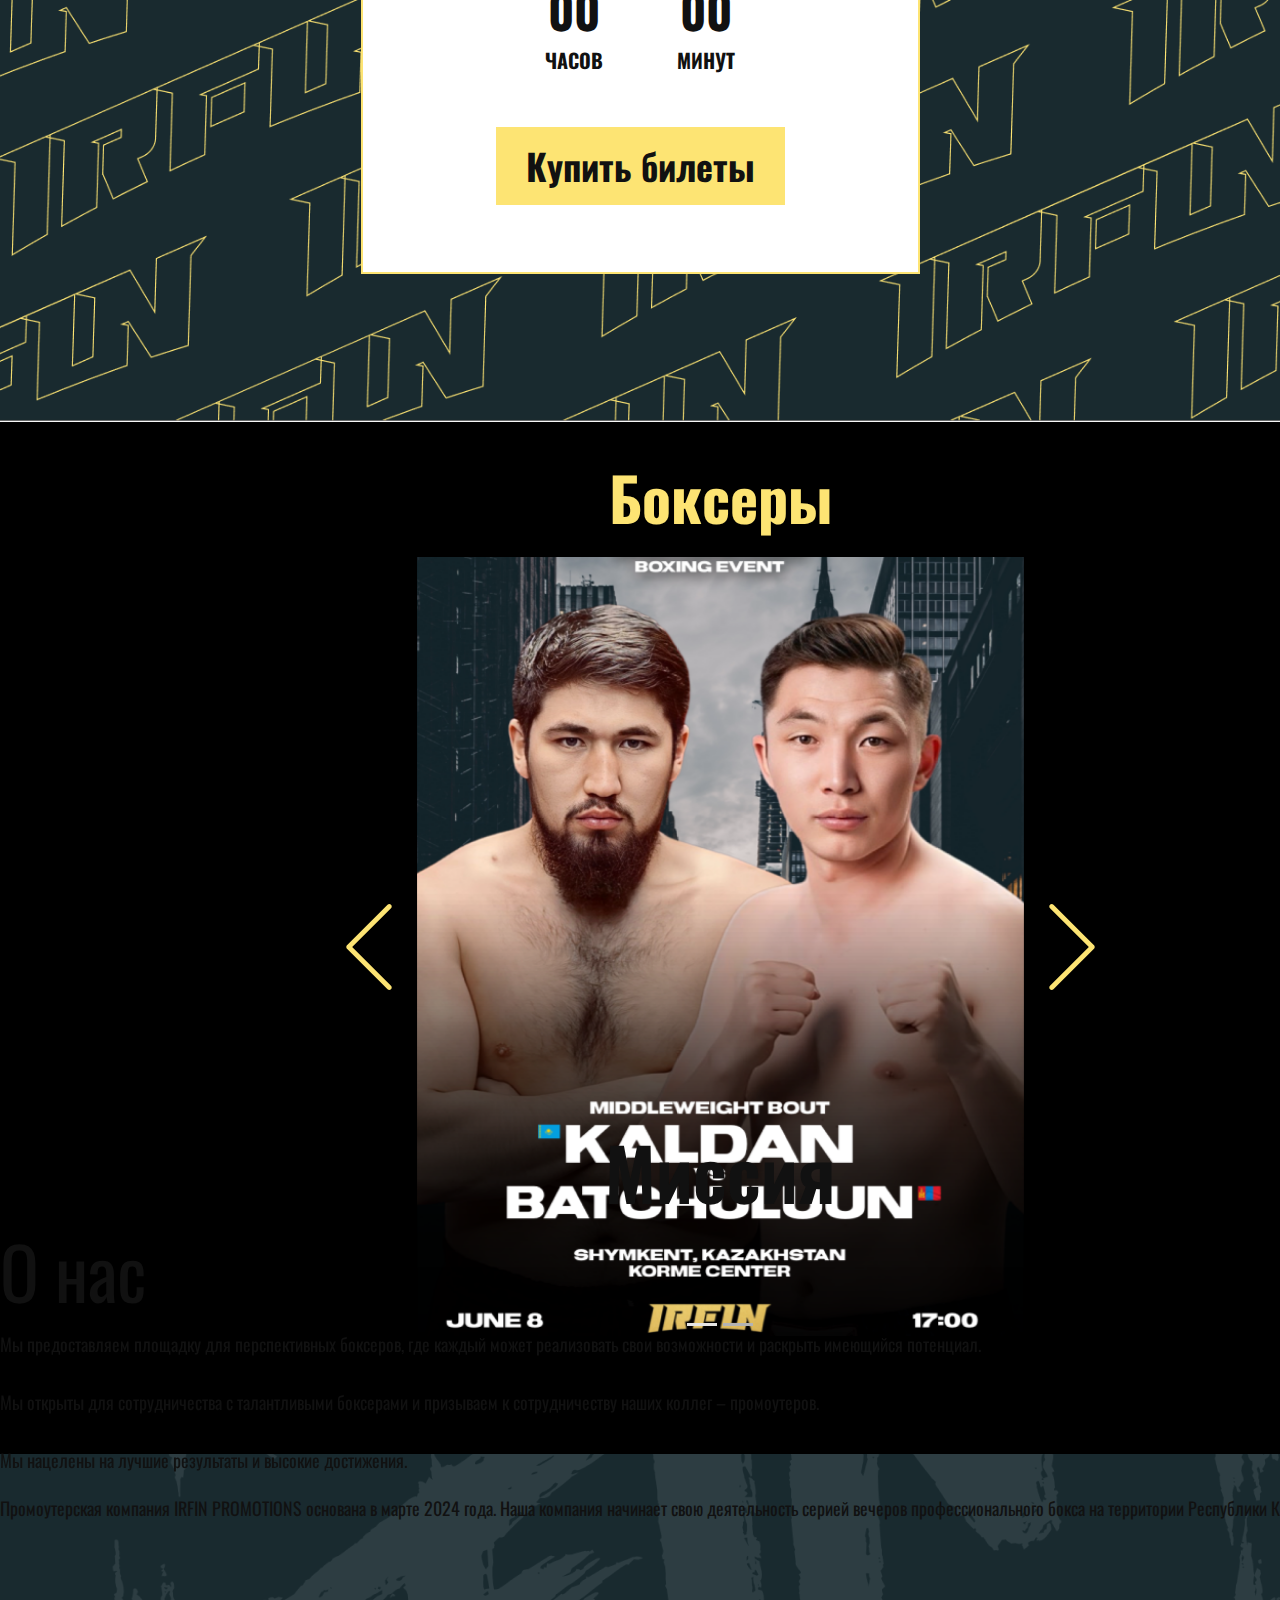
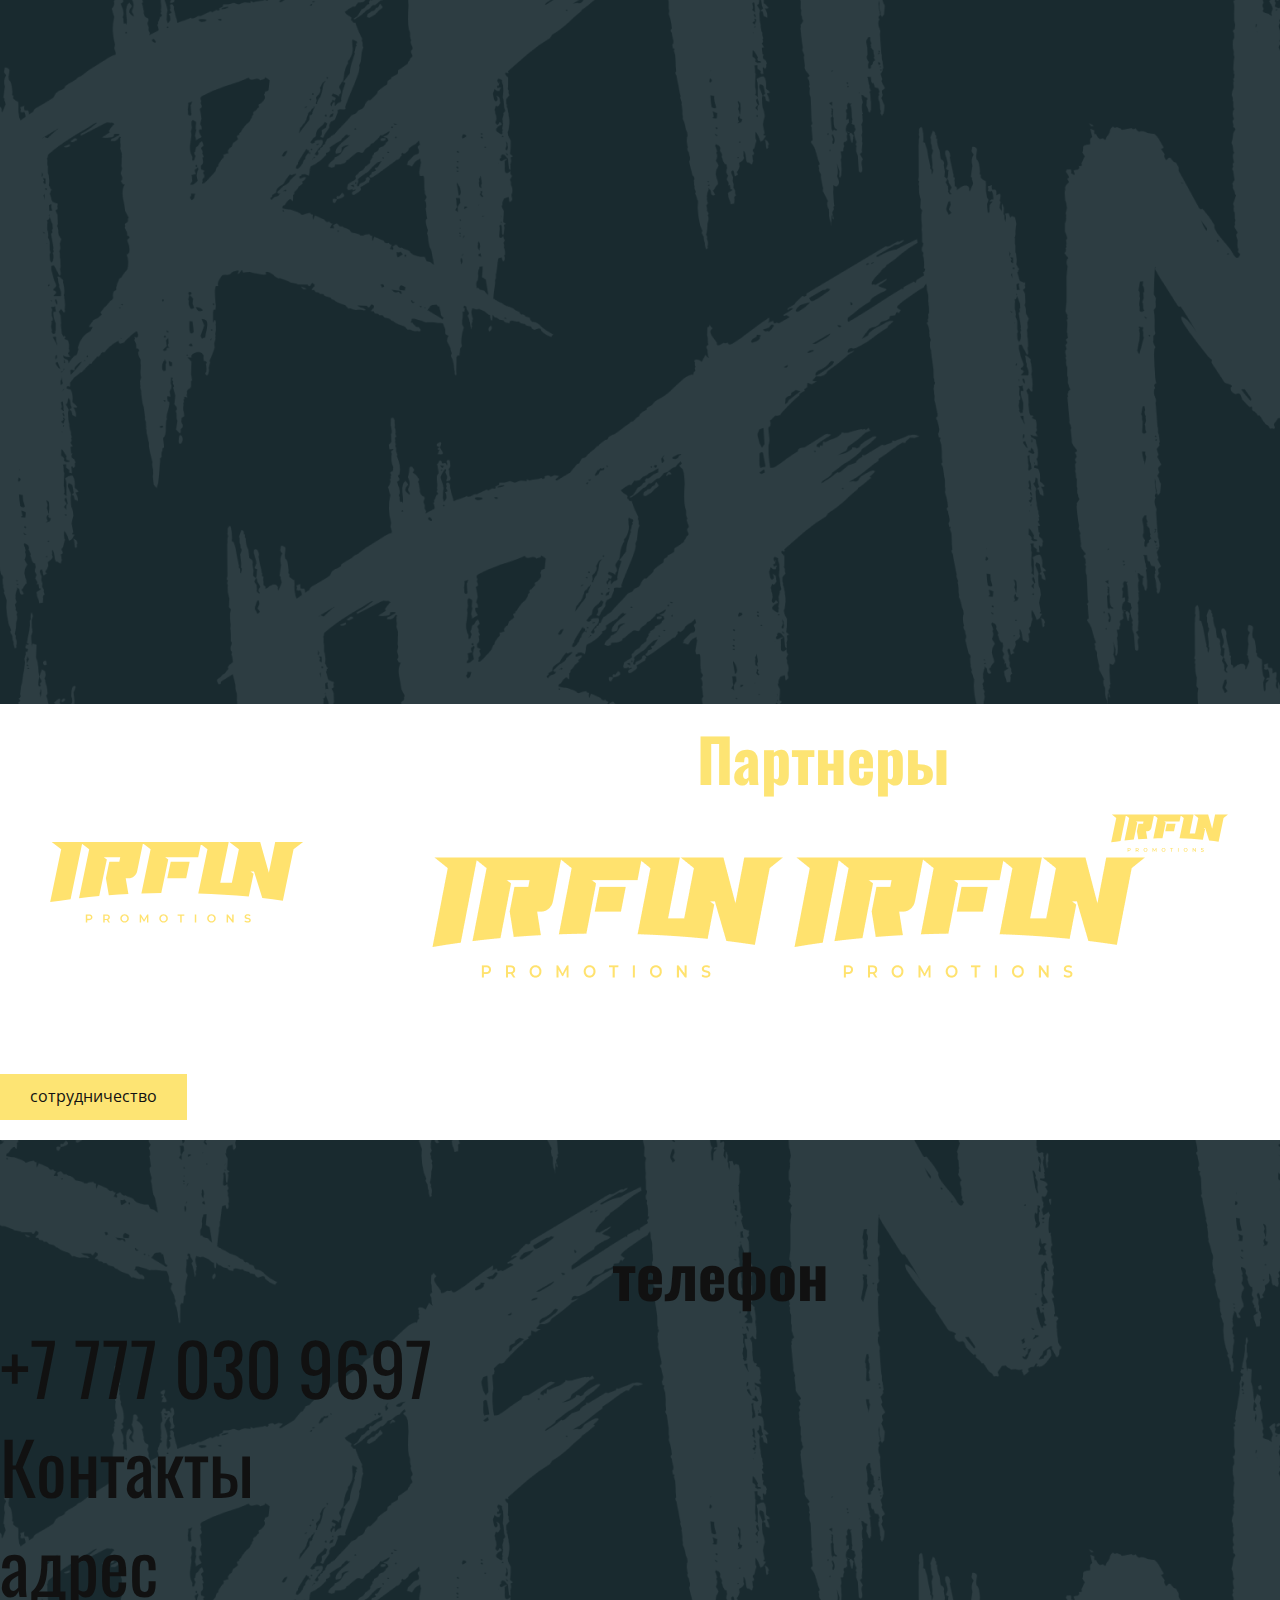
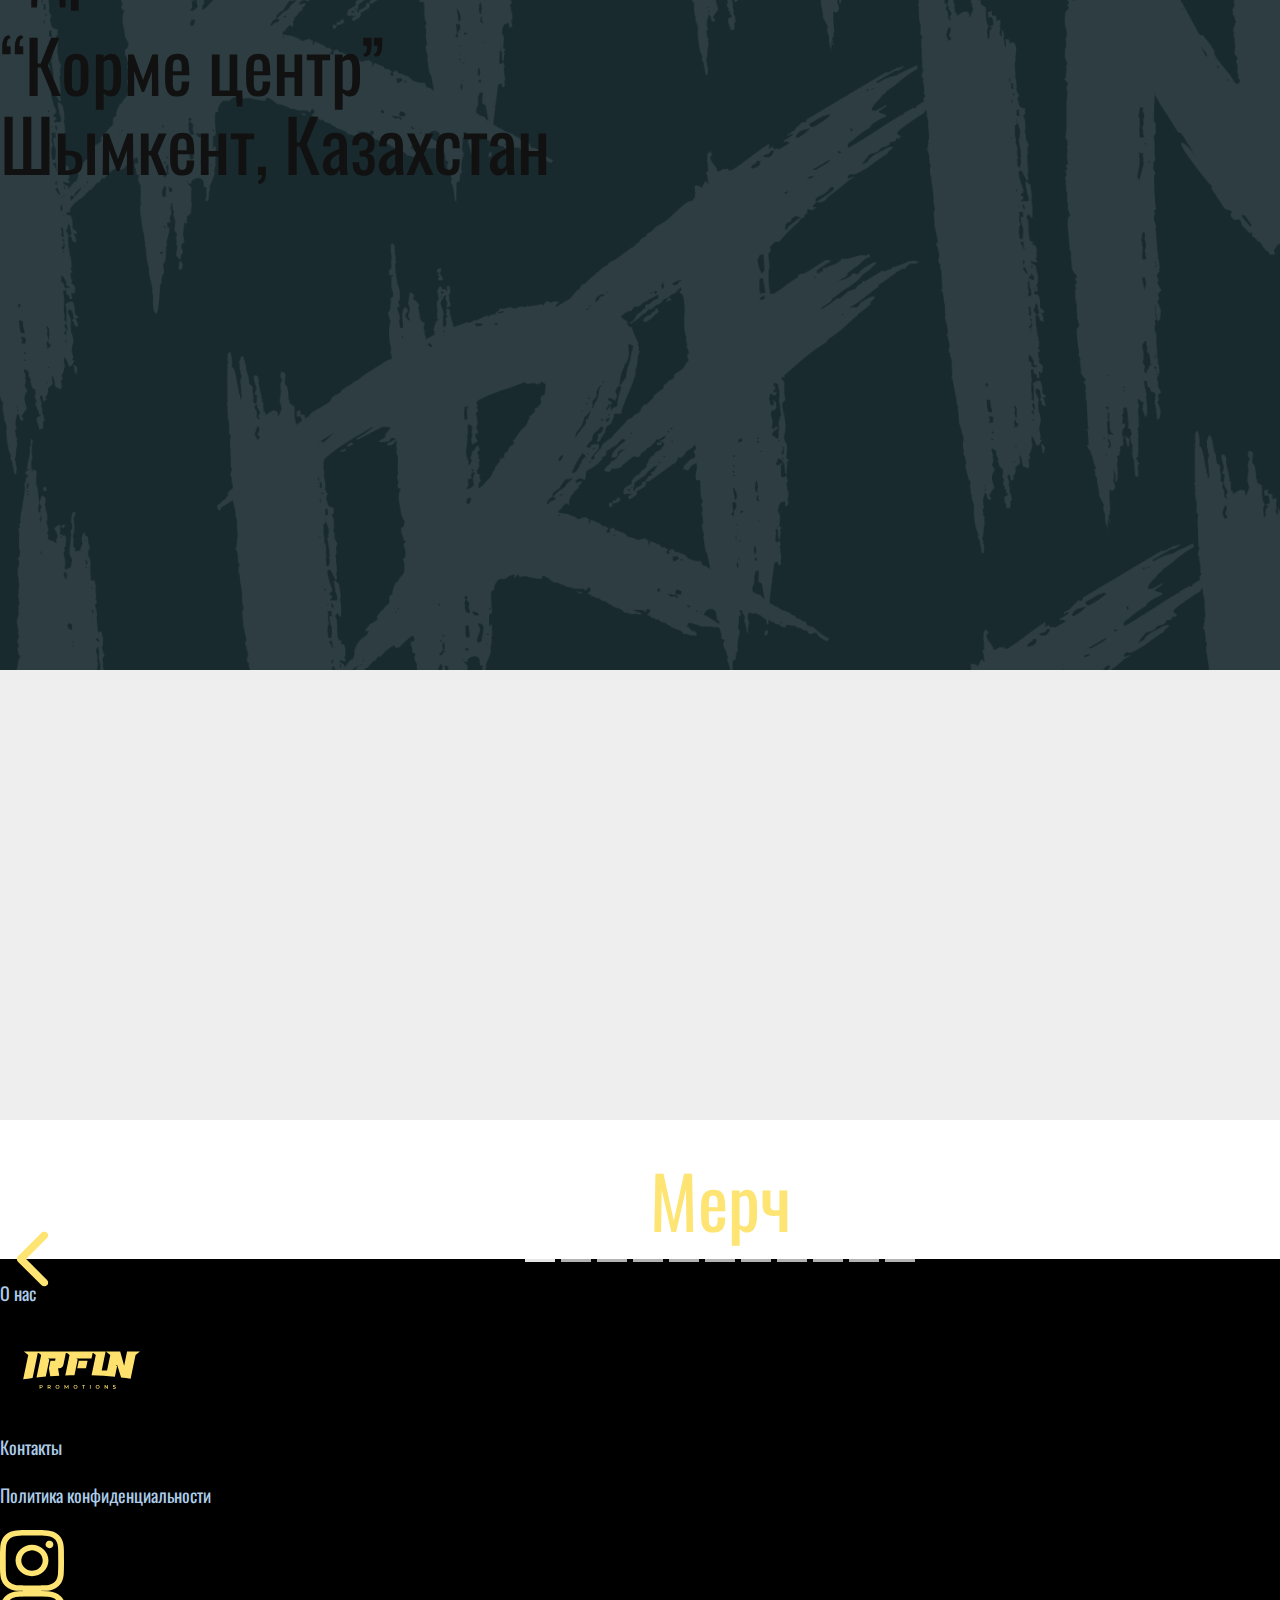
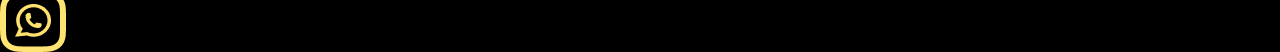
==== commit ea9e2c11: "Add files via upload" ====
--- a/index.html
+++ b/index.html
@@ -9,27 +9,28 @@
 <link rel="stylesheet" href="Ивенты.css" media="screen">
     <script class="u-script" type="text/javascript" src="jquery.js" defer=""></script>
     <script class="u-script" type="text/javascript" src="box.js" defer=""></script>
+    <meta name="generator" content="box 6.9.2, box.com">
     <link id="u-theme-google-font" rel="stylesheet" href="https://fonts.googleapis.com/css?family=Roboto:100,100i,300,300i,400,400i,500,500i,700,700i,900,900i|Open+Sans:300,300i,400,400i,500,500i,600,600i,700,700i,800,800i">
     <link id="u-page-google-font" rel="stylesheet" href="https://fonts.googleapis.com/css?family=Oswald:200,300,400,500,600,700">
-    
+
     <meta name="theme-color" content="#478ac9">
     <meta property="og:title" content="Ивенты">
     <meta property="og:type" content="website">
   <meta data-intl-tel-input-cdn-path="intlTelInput/"></head>
   <body data-home-page="Ивенты.html" data-home-page-title="Ивенты" data-path-to-root="./" data-include-products="false" class="u-body u-xl-mode" data-lang="ru"><header class="u-black u-clearfix u-header u-sticky u-sticky-dab4 u-header" id="sec-7be3"><img class="u-hidden-lg u-hidden-md u-hidden-xl u-hidden-xs u-image u-image-contain u-image-default u-preserve-proportions u-image-1" src="images/Search.svg" alt="" data-image-width="24" data-image-height="24"><nav class="u-menu u-menu-one-level u-offcanvas u-menu-1">
-        <div class="menu-collapse u-custom-font u-font-oswald" style="font-size: 1rem; letter-spacing: 0px; font-weight: 700;">
-          <a class="u-button-style u-custom-color u-custom-left-right-menu-spacing u-custom-padding-bottom u-custom-text-active-color u-custom-text-hover-color u-custom-top-bottom-menu-spacing u-nav-link u-text-active-palette-1-base u-text-hover-palette-2-base" href="#" style="padding: 8px 6px; font-size: calc(1em + 16px);">
+        <div class="menu-collapse u-custom-font u-font-oswald" style="font-size: 1rem;">
+          <a class="u-button-style u-custom-color u-custom-effect-duration u-custom-left-right-menu-spacing u-custom-padding-bottom u-custom-text-active-color u-custom-text-hover-color u-custom-text-shadow u-custom-top-bottom-menu-spacing u-nav-link u-text-active-palette-1-base u-text-hover-palette-2-base" href="#" style="padding: 8px 6px; font-size: calc(1em + 16px);">
             <svg class="u-svg-link" viewBox="0 0 24 24"><use xmlns:xlink="http://www.w3.org/1999/xlink" xlink:href="#menu-hamburger"></use></svg>
             <svg class="u-svg-content" version="1.1" id="menu-hamburger" viewBox="0 0 16 16" x="0px" y="0px" xmlns:xlink="http://www.w3.org/1999/xlink" xmlns="http://www.w3.org/2000/svg"><g><rect y="1" width="16" height="2"></rect><rect y="7" width="16" height="2"></rect><rect y="13" width="16" height="2"></rect>
 </g></svg>
           </a>
         </div>
         <div class="u-custom-menu u-nav-container">
-          <ul class="u-custom-font u-font-oswald u-nav u-unstyled u-nav-1"><li class="u-nav-item"><a class="u-button-style u-nav-link u-text-active-white u-text-hover-custom-color-1" href="Ивенты.html#sec-2f5c" style="padding: 10px 20px;">Ивенты</a>
-</li><li class="u-nav-item"><a class="u-button-style u-nav-link u-text-active-white u-text-hover-custom-color-1" href="Ивенты.html#sec-aac7" style="padding: 10px 20px;">О нас</a>
-</li><li class="u-nav-item"><a class="u-button-style u-nav-link u-text-active-white u-text-hover-custom-color-1" href="Ивенты.html#sec-5205" style="padding: 10px 20px;">Боксеры</a>
-</li><li class="u-nav-item"><a class="u-button-style u-nav-link u-text-active-white u-text-hover-custom-color-1" href="Ивенты.html#sec-0d35" style="padding: 10px 20px;">Партнерам</a>
-</li><li class="u-nav-item"><a class="u-button-style u-nav-link u-text-active-white u-text-hover-custom-color-1" href="Ивенты.html#sec-392c" style="padding: 10px 20px;">Мерч</a>
+          <ul class="u-custom-font u-font-oswald u-nav u-unstyled u-nav-1"><li class="u-nav-item"><a class="u-button-style u-nav-link u-text-active-white u-text-hover-custom-color-1" href="Ивенты.html#sec-2f5c" style="padding: 10px 38px;">Ивенты</a>
+</li><li class="u-nav-item"><a class="u-button-style u-nav-link u-text-active-white u-text-hover-custom-color-1" href="Ивенты.html#sec-aac7" style="padding: 10px 38px;">О нас</a>
+</li><li class="u-nav-item"><a class="u-button-style u-nav-link u-text-active-white u-text-hover-custom-color-1" href="Ивенты.html#sec-5205" style="padding: 10px 38px;">Боксеры</a>
+</li><li class="u-nav-item"><a class="u-button-style u-nav-link u-text-active-white u-text-hover-custom-color-1" href="Ивенты.html#sec-0d35" style="padding: 10px 38px;">Партнерам</a>
+</li><li class="u-nav-item"><a class="u-button-style u-nav-link u-text-active-white u-text-hover-custom-color-1" href="Ивенты.html#sec-392c" style="padding: 10px 38px;">Мерч</a>
 </li></ul>
         </div>
         <div class="u-custom-menu u-nav-container-collapse">
@@ -51,70 +52,50 @@
     <section class="u-clearfix u-container-align-center-lg u-container-align-center-xl u-container-align-center-xs u-hidden-lg u-hidden-xl u-image u-section-2" id="sec-9061" data-image-width="778" data-image-height="780">
       <div class="u-clearfix u-sheet u-valign-middle-md u-valign-middle-sm u-sheet-1"></div>
     </section>
-    <section class="u-clearfix u-hidden-lg u-hidden-md u-hidden-xl u-hidden-xs u-image u-section-3" id="sec-3c19" data-image-width="1440" data-image-height="893">
-      <div class="u-clearfix u-sheet u-valign-middle-lg u-valign-middle-md u-valign-middle-sm u-valign-middle-xl u-sheet-1">
-        <div class="u-container-style u-expanded-width-lg u-expanded-width-md u-expanded-width-sm u-expanded-width-xs u-grey-10 u-group u-group-1">
+    <section class="u-black u-clearfix u-hidden-lg u-hidden-md u-hidden-xl u-hidden-xs u-section-3" id="sec-3c19">
+      <div class="u-clearfix u-sheet u-valign-middle-lg u-valign-middle-md u-valign-middle-xl u-sheet-1">
+        <p class="u-align-center-sm u-align-center-xs u-custom-font u-font-oswald u-text u-text-custom-color-1 u-text-1">Прошедшие мероприятия&nbsp;<br>
+        </p>
+        <div class="u-container-style u-expanded-width-lg u-expanded-width-md u-expanded-width-xs u-grey-10 u-group u-group-1">
           <div class="u-container-layout u-container-layout-1">
-            <div class="u-carousel u-expanded-width u-gallery u-gallery-slider u-layout-carousel u-lightbox u-no-transition u-show-text-on-hover u-gallery-1" data-interval="5000" data-u-ride="carousel" id="carousel-df24">
+            <div data-interval="5000" data-u-ride="carousel" class="u-carousel u-expanded-width-sm u-expanded-width-xs u-slider u-slider-1" id="carousel-8ab5">
               <ol class="u-absolute-hcenter u-carousel-indicators u-carousel-indicators-1">
-                <li data-u-target="#carousel-df24" data-u-slide-to="0" class="u-active u-grey-70 u-shape-circle" style="width: 10px; height: 10px;"></li>
-                <li data-u-target="#carousel-df24" data-u-slide-to="1" class="u-grey-70 u-shape-circle" style="width: 10px; height: 10px;"></li>
+                <li data-u-target="#carousel-8ab5" class="u-active u-active-grey-10 u-grey-30" data-u-slide-to="0"></li>
+                <li data-u-target="#carousel-8ab5" class="u-active-grey-10 u-grey-30" data-u-slide-to="1"></li>
               </ol>
-              <div class="u-carousel-inner u-gallery-inner" role="listbox">
-                <div class="u-active u-carousel-item u-effect-fade u-gallery-item u-carousel-item-1">
-                  <div class="u-back-slide">
-                    <img class="u-back-image u-expanded" src="images/default-image-4.jpg">
-                  </div>
-                  <div class="u-align-center u-over-slide u-shading u-valign-bottom u-over-slide-1">
-                    <h3 class="u-gallery-heading">Пример заголовка</h3>
-                    <p class="u-gallery-text">Пример текста</p>
-                  </div>
-                </div>
-                <div class="u-carousel-item u-effect-fade u-gallery-item u-carousel-item-2">
-                  <div class="u-back-slide">
-                    <img class="u-back-image u-expanded" src="images/default-image-4.jpg">
-                  </div>
-                  <div class="u-align-center u-over-slide u-shading u-valign-bottom u-over-slide-2">
-                    <h3 class="u-gallery-heading">Пример заголовка</h3>
-                    <p class="u-gallery-text">Пример текста</p>
-                  </div>
-                </div>
-              </div>
-              <a class="u-absolute-vcenter u-carousel-control u-carousel-control-prev u-grey-70 u-icon-circle u-opacity u-opacity-70 u-spacing-10 u-text-white u-carousel-control-1" href="#carousel-df24" role="button" data-u-slide="prev">
-                <span aria-hidden="true">
-                  <svg viewBox="0 0 451.847 451.847"><path d="M97.141,225.92c0-8.095,3.091-16.192,9.259-22.366L300.689,9.27c12.359-12.359,32.397-12.359,44.751,0
-c12.354,12.354,12.354,32.388,0,44.748L173.525,225.92l171.903,171.909c12.354,12.354,12.354,32.391,0,44.744
-c-12.354,12.365-32.386,12.365-44.745,0l-194.29-194.281C100.226,242.115,97.141,234.018,97.141,225.92z"></path></svg>
-                </span>
-                <span class="sr-only">
-                  <svg viewBox="0 0 451.847 451.847"><path d="M97.141,225.92c0-8.095,3.091-16.192,9.259-22.366L300.689,9.27c12.359-12.359,32.397-12.359,44.751,0
-c12.354,12.354,12.354,32.388,0,44.748L173.525,225.92l171.903,171.909c12.354,12.354,12.354,32.391,0,44.744
-c-12.354,12.365-32.386,12.365-44.745,0l-194.29-194.281C100.226,242.115,97.141,234.018,97.141,225.92z"></path></svg>
-                </span>
-              </a>
-              <a class="u-absolute-vcenter u-carousel-control u-carousel-control-next u-grey-70 u-icon-circle u-opacity u-opacity-70 u-spacing-10 u-text-white u-carousel-control-2" href="#carousel-df24" role="button" data-u-slide="next">
-                <span aria-hidden="true">
-                  <svg viewBox="0 0 451.846 451.847"><path d="M345.441,248.292L151.154,442.573c-12.359,12.365-32.397,12.365-44.75,0c-12.354-12.354-12.354-32.391,0-44.744
-L278.318,225.92L106.409,54.017c-12.354-12.359-12.354-32.394,0-44.748c12.354-12.359,32.391-12.359,44.75,0l194.287,194.284
-c6.177,6.18,9.262,14.271,9.262,22.366C354.708,234.018,351.617,242.115,345.441,248.292z"></path></svg>
-                </span>
-                <span class="sr-only">
-                  <svg viewBox="0 0 451.846 451.847"><path d="M345.441,248.292L151.154,442.573c-12.359,12.365-32.397,12.365-44.75,0c-12.354-12.354-12.354-32.391,0-44.744
-L278.318,225.92L106.409,54.017c-12.354-12.359-12.354-32.394,0-44.748c12.354-12.359,32.391-12.359,44.75,0l194.287,194.284
-c6.177,6.18,9.262,14.271,9.262,22.366C354.708,234.018,351.617,242.115,345.441,248.292z"></path></svg>
-                </span>
-              </a>
-            </div>
-          </div>
-        </div>
-      </div>
-    </section>
-    <section class="u-clearfix u-image u-valign-middle u-section-4" id="sec-6cb5" data-image-width="1440" data-image-height="893">
-      <div class="u-align-center u-border-2 u-border-custom-color-1 u-container-align-center-lg u-container-align-center-md u-container-align-center-sm u-container-style u-group u-white u-group-1">
+              <div class="u-carousel-inner" role="listbox">
+                <div class="u-active u-carousel-item u-container-align-center-sm u-container-align-center-xs u-container-style u-image u-slide u-image-1" data-image-width="607" data-image-height="779">
+                  <div class="u-container-layout u-container-layout-2"></div>
+                </div>
+                <div class="u-carousel-item u-container-align-center-sm u-container-align-center-xs u-container-style u-image u-slide u-image-2" data-image-width="660" data-image-height="760">
+                  <div class="u-container-layout u-container-layout-3"></div>
+                </div>
+              </div>
+              <a class="u-absolute-vcenter u-carousel-control u-carousel-control-prev u-hidden u-spacing-5 u-text-grey-30 u-carousel-control-1" href="#carousel-8ab5" role="button" data-u-slide="prev">
+                <span aria-hidden="true">
+                  <svg viewBox="0 0 477.175 477.175"><path d="M145.188,238.575l215.5-215.5c5.3-5.3,5.3-13.8,0-19.1s-13.8-5.3-19.1,0l-225.1,225.1c-5.3,5.3-5.3,13.8,0,19.1l225.1,225
+                    c2.6,2.6,6.1,4,9.5,4s6.9-1.3,9.5-4c5.3-5.3,5.3-13.8,0-19.1L145.188,238.575z"></path></svg>
+                </span>
+                <span class="sr-only">Previous</span>
+              </a>
+              <a class="u-absolute-vcenter u-carousel-control u-carousel-control-next u-hidden u-spacing-5 u-text-grey-30 u-carousel-control-2" href="#carousel-8ab5" role="button" data-u-slide="next">
+                <span aria-hidden="true">
+                  <svg viewBox="0 0 477.175 477.175"><path d="M360.731,229.075l-225.1-225.1c-5.3-5.3-13.8-5.3-19.1,0s-5.3,13.8,0,19.1l215.5,215.5l-215.5,215.5
+                    c-5.3,5.3-5.3,13.8,0,19.1c2.6,2.6,6.1,4,9.5,4c3.4,0,6.9-1.3,9.5-4l225.1-225.1C365.931,242.875,365.931,234.275,360.731,229.075z"></path></svg>
+                </span>
+                <span class="sr-only">Next</span>
+              </a>
+            </div>
+          </div>
+        </div>
+      </div>
+    </section>
+    <section class="u-clearfix u-image u-valign-middle-xl u-section-4" id="sec-6cb5" data-image-width="1440" data-image-height="893">
+      <div class="u-align-center u-border-2 u-border-custom-color-1 u-container-align-center-lg u-container-align-center-md u-container-style u-group u-white u-group-1">
         <div class="u-container-layout u-valign-middle-lg u-valign-middle-md u-container-layout-1">
           <p class="u-align-center u-custom-font u-font-oswald u-text u-text-default-lg u-text-default-md u-text-default-sm u-text-default-xl u-text-1"> До Вечера<br>&nbsp;профессионального бокса: 
           </p>
-          <div class="u-countdown u-countdown-1" data-timer-id="1a33" data-type="to-date" data-target-date="Thu, 17 June 2024 17:00:00 GMT" data-for="everyone" data-direction="down" data-count-animation="slide" data-time-left="750m" data-target-number="100" data-start-time="Thu June 17 2024 17:00:00 GMT+0500 (Западный Казахстан)" data-frequency="1s" data-after-count="none" data-redirect-url="https://">
+          <div class="u-align-center-sm u-align-center-xs u-countdown u-countdown-1" data-timer-id="1a33" data-type="to-date" data-target-date="Thu, 30 May 2024 00:22:43 GMT" data-for="everyone" data-direction="down" data-count-animation="slide" data-time-left="750m" data-target-number="100" data-start-time="Thu May 02 2024 10:58:33 GMT+0500 (Западный Казахстан)" data-frequency="1s" data-after-count="none" data-redirect-url="https://">
             <div class="u-countdown-wrapper u-spacing-20">
               <div class="u-countdown-item u-countdown-years u-hidden u-spacing-10">
                 <div class="u-countdown-counter u-custom-font u-font-oswald u-countdown-counter-1"><div class="u-countdown-number">0</div><div class="u-countdown-number u-hidden">0</div></div>
@@ -150,59 +131,56 @@
               <p></p>
             </div>
           </div>
-          <a href="https://ticketon.kz/event/mezhdunarodnyy-vecher-prof-boksa-irfin-promo?advbanner=list_popular&advname=event_mezhdunarodnyy-vecher-prof-boksa-irfin-promo&advpos=5" class="u-align-center u-border-0 u-btn u-button-style u-custom-color-1 u-custom-font u-font-oswald u-hover-feature u-hover-palette-3-dark-1 u-btn-1">Купить билеты</a>
+          <a href="https://ticketon.kz/event/mezhdunarodnyy-vecher-prof-boksa-irfin-promo?advbanner=list_popular&amp;advname=event_mezhdunarodnyy-vecher-prof-boksa-irfin-promo&amp;advpos=5" class="u-align-center u-border-0 u-btn u-button-style u-custom-color-1 u-custom-font u-font-oswald u-hover-feature u-hover-palette-3-dark-1 u-btn-1" target="_blank"> Купить билеты</a>
         </div>
       </div>
       
     </section>
-    <section class="u-black u-clearfix u-container-align-center-lg u-container-align-center-md u-container-align-center-xl u-hidden-lg u-hidden-md u-hidden-xl u-section-5" id="sec-5d97">
-      <div class="u-clearfix u-sheet u-valign-middle-lg u-valign-middle-md u-valign-middle-xl u-sheet-1">
-        <div class="custom-expanded u-border-3 u-border-grey-40 u-container-style u-grey-40 u-group u-preserve-proportions u-group-1">
-          <div class="u-container-layout u-valign-middle-sm u-valign-middle-xs u-container-layout-1">
-            <div data-interval="5000" data-u-ride="carousel" class="u-carousel u-expanded-width-lg u-expanded-width-md u-expanded-width-xl u-slider u-slider-1" id="carousel-e19a">
-              <ol class="u-absolute-hcenter u-carousel-indicators u-carousel-indicators-1">
-                <li data-u-target="#carousel-e19a" class="u-active u-active-grey-10" data-u-slide-to="0"></li>
-                <li data-u-target="#carousel-e19a" class="u-active-grey-10" data-u-slide-to="1"></li>
-              </ol>
-              <div class="u-carousel-inner" role="listbox">
-                <div class="u-active u-carousel-item u-container-align-center-xs u-container-style u-image u-slide u-image-1" data-image-width="607" data-image-height="779">
-                  <div class="u-container-layout u-container-layout-2"></div>
-                </div>
-                <div class="u-carousel-item u-container-align-center-xs u-container-style u-image u-slide u-image-2" data-image-width="660" data-image-height="760">
-                  <div class="u-container-layout u-container-layout-3"></div>
-                </div>
-              </div>
-              <a class="u-absolute-vcenter u-carousel-control u-carousel-control-prev u-hidden-sm u-hidden-xs u-icon-rectangle u-spacing-5 u-text-custom-color-1 u-text-hover-palette-3-light-1 u-carousel-control-1" href="#carousel-e19a" role="button" data-u-slide="prev">
-                <span aria-hidden="true">
-                  <svg viewBox="0 0 477.175 477.175"><path d="M145.188,238.575l215.5-215.5c5.3-5.3,5.3-13.8,0-19.1s-13.8-5.3-19.1,0l-225.1,225.1c-5.3,5.3-5.3,13.8,0,19.1l225.1,225
+    <section class="u-clearfix u-hidden-lg u-hidden-md u-hidden-xl u-hidden-xs u-image u-valign-middle-xs u-section-5" id="sec-69cd" data-image-width="1440" data-image-height="893">
+      <p class="u-align-center u-custom-font u-font-oswald u-text u-text-body-alt-color u-text-default u-text-1">Предедущие мероприятия </p>
+      <div class="u-align-center u-container-style u-group u-preserve-proportions u-white u-group-1">
+        <div class="u-container-layout u-container-layout-1">
+          <div data-interval="5000" data-u-ride="carousel" class="custom-expanded u-carousel u-slider u-slider-1" id="carousel-1d28">
+            <ol class="u-absolute-hcenter u-carousel-indicators u-carousel-indicators-1">
+              <li data-u-target="#carousel-1d28" class="u-active u-active-grey-10 u-grey-30" data-u-slide-to="0"></li>
+              <li data-u-target="#carousel-1d28" class="u-active-grey-10 u-grey-30" data-u-slide-to="1"></li>
+            </ol>
+            <div class="u-carousel-inner" role="listbox">
+              <div class="u-active u-carousel-item u-container-align-center u-container-style u-image u-slide u-image-1" data-image-width="607" data-image-height="779">
+                <div class="u-container-layout u-container-layout-2"></div>
+              </div>
+              <div class="u-carousel-item u-container-align-center u-container-style u-image u-slide u-image-2" data-image-width="660" data-image-height="760">
+                <div class="u-container-layout u-container-layout-3"></div>
+              </div>
+            </div>
+            <a class="u-absolute-vcenter u-carousel-control u-carousel-control-prev u-spacing-5 u-text-body-alt-color u-carousel-control-1" href="#carousel-1d28" role="button" data-u-slide="prev">
+              <span aria-hidden="true">
+                <svg viewBox="0 0 477.175 477.175"><path d="M145.188,238.575l215.5-215.5c5.3-5.3,5.3-13.8,0-19.1s-13.8-5.3-19.1,0l-225.1,225.1c-5.3,5.3-5.3,13.8,0,19.1l225.1,225
                     c2.6,2.6,6.1,4,9.5,4s6.9-1.3,9.5-4c5.3-5.3,5.3-13.8,0-19.1L145.188,238.575z"></path></svg>
-                </span>
-                <span class="sr-only">Previous</span>
-              </a>
-              <a class="u-absolute-vcenter u-carousel-control u-carousel-control-next u-hidden-sm u-hidden-xs u-icon-rectangle u-spacing-5 u-text-custom-color-1 u-text-hover-palette-3-light-1 u-carousel-control-2" href="#carousel-e19a" role="button" data-u-slide="next">
-                <span aria-hidden="true">
-                  <svg viewBox="0 0 477.175 477.175"><path d="M360.731,229.075l-225.1-225.1c-5.3-5.3-13.8-5.3-19.1,0s-5.3,13.8,0,19.1l215.5,215.5l-215.5,215.5
+              </span>
+              <span class="sr-only">Previous</span>
+            </a>
+            <a class="u-absolute-vcenter u-carousel-control u-carousel-control-next u-spacing-5 u-text-body-alt-color u-carousel-control-2" href="#carousel-1d28" role="button" data-u-slide="next">
+              <span aria-hidden="true">
+                <svg viewBox="0 0 477.175 477.175"><path d="M360.731,229.075l-225.1-225.1c-5.3-5.3-13.8-5.3-19.1,0s-5.3,13.8,0,19.1l215.5,215.5l-215.5,215.5
                     c-5.3,5.3-5.3,13.8,0,19.1c2.6,2.6,6.1,4,9.5,4c3.4,0,6.9-1.3,9.5-4l225.1-225.1C365.931,242.875,365.931,234.275,360.731,229.075z"></path></svg>
-                </span>
-                <span class="sr-only">Next</span>
-              </a>
-            </div>
-          </div>
-        </div>
-        <p class="u-align-center-sm u-align-center-xs u-custom-font u-font-oswald u-text u-text-custom-color-1 u-text-default-sm u-text-default-xs u-text-1">Боксеры </p>
-        <p class="u-custom-font u-font-oswald u-text u-text-default-xs u-text-2">Описание </p>
+              </span>
+              <span class="sr-only">Next</span>
+            </a>
+          </div>
+        </div>
       </div>
     </section>
     <section class="u-align-center u-black u-clearfix u-hidden-sm u-hidden-xs u-section-6" id="sec-5205">
-      <div class="u-clearfix u-sheet u-valign-middle u-sheet-1">
+      <div class="u-clearfix u-sheet u-sheet-1">
         <h1 class="u-custom-font u-font-oswald u-text u-text-custom-color-1 u-text-default-xl u-text-1"> Боксеры</h1>
         <div class="custom-expanded u-container-style u-grey-10 u-group u-group-1">
           <div class="u-container-layout u-container-layout-1"></div>
         </div>
-        <div data-interval="5000" data-u-ride="carousel" class="custom-expanded u-carousel u-slider u-slider-1" id="carousel-d8f8">
+        <div data-interval="5000" data-u-ride="carousel" class="custom-expanded u-carousel u-slider u-slider-1" id="carousel-a5de">
           <ol class="u-absolute-hcenter u-carousel-indicators u-carousel-indicators-1">
-            <li data-u-target="#carousel-d8f8" class="u-active u-active-grey-10 u-grey-30" data-u-slide-to="0"></li>
-            <li data-u-target="#carousel-d8f8" class="u-active-grey-10 u-grey-30" data-u-slide-to="1"></li>
+            <li data-u-target="#carousel-a5de" class="u-active u-active-grey-10 u-grey-30" data-u-slide-to="0"></li>
+            <li data-u-target="#carousel-a5de" class="u-active-grey-10 u-grey-30" data-u-slide-to="1"></li>
           </ol>
           <div class="u-carousel-inner" role="listbox">
             <div class="u-active u-carousel-item u-container-style u-image u-slide u-image-1" data-image-width="660" data-image-height="760">
@@ -212,7 +190,7 @@
               <div class="u-container-layout u-container-layout-3"></div>
             </div>
           </div>
-          <a class="u-absolute-vcenter u-carousel-control u-carousel-control-prev u-spacing-5 u-text-custom-color-1 u-carousel-control-1" href="#carousel-d8f8" role="button" data-u-slide="prev">
+          <a class="u-absolute-vcenter u-carousel-control u-carousel-control-prev u-spacing-5 u-text-custom-color-1 u-carousel-control-1" href="#carousel-a5de" role="button" data-u-slide="prev">
             <span aria-hidden="true">
               <svg viewBox="0 0 477.175 477.175"><path d="M145.188,238.575l215.5-215.5c5.3-5.3,5.3-13.8,0-19.1s-13.8-5.3-19.1,0l-225.1,225.1c-5.3,5.3-5.3,13.8,0,19.1l225.1,225
 		c2.6,2.6,6.1,4,9.5,4s6.9-1.3,9.5-4c5.3-5.3,5.3-13.8,0-19.1L145.188,238.575z"></path></svg>
@@ -222,7 +200,7 @@
 		c2.6,2.6,6.1,4,9.5,4s6.9-1.3,9.5-4c5.3-5.3,5.3-13.8,0-19.1L145.188,238.575z"></path></svg>
             </span>
           </a>
-          <a class="u-absolute-vcenter u-carousel-control u-carousel-control-next u-spacing-5 u-text-custom-color-1 u-carousel-control-2" href="#carousel-d8f8" role="button" data-u-slide="next">
+          <a class="u-absolute-vcenter-xl u-carousel-control u-carousel-control-next u-spacing-5 u-text-custom-color-1 u-carousel-control-2" href="#carousel-a5de" role="button" data-u-slide="next">
             <span aria-hidden="true">
               <svg viewBox="0 0 477.175 477.175"><path d="M360.731,229.075l-225.1-225.1c-5.3-5.3-13.8-5.3-19.1,0s-5.3,13.8,0,19.1l215.5,215.5l-215.5,215.5
 		c-5.3,5.3-5.3,13.8,0,19.1c2.6,2.6,6.1,4,9.5,4c3.4,0,6.9-1.3,9.5-4l225.1-225.1C365.931,242.875,365.931,234.275,360.731,229.075z"></path></svg>
@@ -233,14 +211,50 @@
             </span>
           </a>
         </div>
-        <p class="u-custom-font u-font-oswald u-text u-text-default u-text-2"> Описание </p>
-      </div>
-    </section>
-    <section class="u-align-center u-clearfix u-section-7" id="sec-aac7">
-      <div class="u-clearfix u-sheet u-valign-middle-md u-valign-middle-sm u-valign-middle-xl u-valign-middle-xs u-sheet-1">
-        <h1 class="u-align-center-md u-align-center-sm u-align-center-xs u-custom-font u-font-oswald u-text u-text-default-lg u-text-default-xl u-text-1"> О н​ас<br>
+      </div>
+    </section>
+    <section class="u-black u-clearfix u-container-align-center-lg u-container-align-center-md u-container-align-center-xl u-hidden-lg u-hidden-md u-hidden-xl u-section-7" id="sec-5d97">
+      <div class="u-clearfix u-sheet u-valign-middle-lg u-valign-middle-md u-valign-middle-sm u-valign-middle-xl u-sheet-1">
+        <div class="custom-expanded u-border-3 u-border-grey-40 u-container-style u-grey-40 u-group u-preserve-proportions u-group-1">
+          <div class="u-container-layout u-valign-middle-sm u-valign-middle-xs u-container-layout-1">
+            <div data-interval="5000" data-u-ride="carousel" class="u-carousel u-expanded-width-lg u-expanded-width-md u-expanded-width-xl u-slider u-slider-1" id="carousel-ad56">
+              <ol class="u-absolute-hcenter u-carousel-indicators u-carousel-indicators-1">
+                <li data-u-target="#carousel-ad56" class="u-active u-active-grey-10" data-u-slide-to="0"></li>
+                <li data-u-target="#carousel-ad56" class="u-active-grey-10" data-u-slide-to="1"></li>
+              </ol>
+              <div class="u-carousel-inner" role="listbox">
+                <div class="u-active u-carousel-item u-container-align-center-xs u-container-style u-image u-slide u-image-1" data-image-width="607" data-image-height="779">
+                  <div class="u-container-layout u-container-layout-2"></div>
+                </div>
+                <div class="u-carousel-item u-container-align-center-xs u-container-style u-image u-slide u-image-2" data-image-width="660" data-image-height="760">
+                  <div class="u-container-layout u-container-layout-3"></div>
+                </div>
+              </div>
+              <a class="u-absolute-vcenter u-carousel-control u-carousel-control-prev u-hidden-sm u-hidden-xs u-icon-rectangle u-spacing-5 u-text-custom-color-1 u-text-hover-palette-3-light-1 u-carousel-control-1" href="#carousel-ad56" role="button" data-u-slide="prev">
+                <span aria-hidden="true">
+                  <svg viewBox="0 0 477.175 477.175"><path d="M145.188,238.575l215.5-215.5c5.3-5.3,5.3-13.8,0-19.1s-13.8-5.3-19.1,0l-225.1,225.1c-5.3,5.3-5.3,13.8,0,19.1l225.1,225
+                    c2.6,2.6,6.1,4,9.5,4s6.9-1.3,9.5-4c5.3-5.3,5.3-13.8,0-19.1L145.188,238.575z"></path></svg>
+                </span>
+                <span class="sr-only">Previous</span>
+              </a>
+              <a class="u-absolute-vcenter u-carousel-control u-carousel-control-next u-hidden-sm u-hidden-xs u-icon-rectangle u-spacing-5 u-text-custom-color-1 u-text-hover-palette-3-light-1 u-carousel-control-2" href="#carousel-ad56" role="button" data-u-slide="next">
+                <span aria-hidden="true">
+                  <svg viewBox="0 0 477.175 477.175"><path d="M360.731,229.075l-225.1-225.1c-5.3-5.3-13.8-5.3-19.1,0s-5.3,13.8,0,19.1l215.5,215.5l-215.5,215.5
+                    c-5.3,5.3-5.3,13.8,0,19.1c2.6,2.6,6.1,4,9.5,4c3.4,0,6.9-1.3,9.5-4l225.1-225.1C365.931,242.875,365.931,234.275,360.731,229.075z"></path></svg>
+                </span>
+                <span class="sr-only">Next</span>
+              </a>
+            </div>
+          </div>
+        </div>
+        <p class="u-align-center-sm u-align-center-xs u-custom-font u-font-oswald u-text u-text-custom-color-1 u-text-default-sm u-text-default-xs u-text-1">Боксеры </p>
+      </div>
+    </section>
+    <section class="u-align-center u-clearfix u-section-8" id="sec-aac7">
+      <div class="u-clearfix u-sheet u-valign-middle-md u-sheet-1">
+        <h1 class="u-align-center-md u-align-center-sm u-align-center-xs u-custom-font u-font-oswald u-text u-text-1">Мисcия</h1>
+        <h1 class="u-align-center-md u-align-center-sm u-align-center-xs u-custom-font u-font-oswald u-text u-text-default-lg u-text-default-xl u-text-2"> О н​ас<br>
         </h1>
-        <h1 class="u-align-center-md u-align-center-sm u-align-center-xs u-custom-font u-font-oswald u-text u-text-2">Мисcия</h1>
         <p class="u-align-center-md u-align-center-sm u-align-center-xs u-align-left-lg u-align-left-xl u-custom-font u-font-oswald u-text u-text-3"> Мы предоставляем площадку для перспективных боксеров, где каждый может реализовать свои возможности и раскрыть имеющийся потенциал.<br>
           <br>Мы открыты для сотрудничества с талантливыми боксерами и призываем к сотрудничеству наших коллег – промоутеров.<br>
           <br>Мы нацелены на лучшие результаты и высокие достижения.<br>
@@ -249,68 +263,114 @@
         </p>
       </div>
     </section>
-    <section class="u-clearfix u-image u-section-8" id="sec-0d35" data-image-width="1440" data-image-height="1690">
+    <section class="u-clearfix u-image u-section-9" id="sec-0d35" data-image-width="1440" data-image-height="1690">
       <div class="u-clearfix u-sheet u-sheet-1">
-        <div class="custom-expanded u-layout-grid u-list u-list-1">
-          <div class="u-repeater u-repeater-1">
-            <div class="u-container-align-center-lg u-container-align-center-md u-container-align-center-sm u-container-align-center-xl u-container-style u-list-item u-repeater-item">
-              <div class="u-container-layout u-similar-container u-container-layout-1">
-                <img class="u-align-center-sm u-align-center-xs u-expanded-width-xs u-image u-image-contain u-image-default u-image-1" src="images/Group4.png" alt="" data-image-width="489" data-image-height="263">
-              </div>
-            </div>
-            <div class="u-container-style u-list-item u-repeater-item">
-              <div class="u-container-layout u-similar-container u-container-layout-2">
-                <img class="u-align-center-sm u-align-center-xs u-expanded-width-xs u-image u-image-contain u-image-default u-image-2" src="images/Group4.png" alt="" data-image-width="489" data-image-height="263">
-              </div>
-            </div>
-            <div class="u-container-style u-list-item u-repeater-item">
-              <div class="u-container-layout u-similar-container u-container-layout-3">
-                <img class="u-align-center-sm u-align-center-xs u-expanded-width-xs u-image u-image-contain u-image-default u-image-3" src="images/Group4.png" alt="" data-image-width="489" data-image-height="263">
-              </div>
-            </div>
-            <div class="u-container-style u-list-item u-repeater-item">
-              <div class="u-container-layout u-similar-container u-container-layout-4">
-                <img class="u-align-center-sm u-align-center-xs u-expanded-width-xs u-image u-image-contain u-image-default u-image-4" src="images/Group4.png" alt="" data-image-width="489" data-image-height="263">
-              </div>
-            </div>
-          </div>
-        </div>
         <h1 class="u-align-center u-custom-font u-font-oswald u-text u-text-custom-color-1 u-text-1">Партнеры</h1>
-        <a href="#" class="u-border-none u-btn u-button-style u-custom-color-1 u-hover-palette-3-dark-1 u-btn-1">сотрудничество</a>
-      </div>
-    </section>
-    <section class="u-align-center u-clearfix u-section-9" id="sec-fc5f">
+        <div class="data-layout-selected u-clearfix u-expanded-width-md u-expanded-width-sm u-expanded-width-xs u-gutter-10 u-layout-custom-sm u-layout-custom-xs u-layout-wrap u-layout-wrap-1">
+          <div class="u-layout">
+            <div class="u-layout-row">
+              <div class="u-container-style u-layout-cell u-size-15 u-layout-cell-1">
+                <div class="u-container-layout u-valign-top u-container-layout-1">
+                  <img class="u-align-center u-image u-image-contain u-image-default u-preserve-proportions u-image-1" src="images/Group.svg" alt="" data-image-width="163" data-image-height="85">
+                </div>
+              </div>
+              <div class="u-container-align-center u-container-style u-layout-cell u-size-15 u-layout-cell-2">
+                <div class="u-container-layout u-container-layout-2">
+                  <img class="u-image u-image-contain u-image-default u-image-2" src="images/Group4.png" alt="" data-image-width="489" data-image-height="263">
+                </div>
+              </div>
+              <div class="u-container-align-center u-container-style u-layout-cell u-size-15 u-layout-cell-3">
+                <div class="u-container-layout u-container-layout-3">
+                  <img class="u-align-center u-image u-image-contain u-image-default u-image-3" src="images/Group4.png" alt="" data-image-width="489" data-image-height="263">
+                </div>
+              </div>
+              <div class="u-container-align-center u-container-style u-layout-cell u-size-15 u-layout-cell-4">
+                <div class="u-container-layout u-container-layout-4">
+                  <img class="u-align-center u-image u-image-contain u-image-default u-preserve-proportions u-image-4" src="images/Group.svg" alt="" data-image-width="163" data-image-height="85">
+                </div>
+              </div>
+            </div>
+          </div>
+        </div>
+        <a href="https://api.whatsapp.com/send/?phone=%2B77770309697&text&type=phone_number&app_absent=0" class="u-border-none u-btn u-button-style u-custom-color-1 u-hover-palette-3-dark-1 u-btn-1">сотрудничество</a>
+      </div>
+    </section>
+    <section class="u-align-center u-clearfix u-section-10" id="sec-fc5f">
+      <div class="u-clearfix u-sheet u-valign-middle-lg u-valign-middle-sm u-valign-middle-xs u-sheet-1">
+        <h1 class="u-align-left-lg u-align-left-md u-align-left-sm u-align-left-xs u-custom-font u-font-oswald u-text u-text-default u-text-1"> телефон<br>
+        </h1>
+        <h1 class="u-align-left u-custom-font u-font-oswald u-text u-text-2"> +7 777 030 9697<br>
+        </h1>
+        <h1 class="u-custom-font u-font-oswald u-text u-text-default u-text-3">Контакты</h1>
+        <h1 class="u-align-left-lg u-align-left-md u-align-left-sm u-align-left-xs u-custom-font u-font-oswald u-text u-text-default u-text-4"> адрес<br>
+        </h1>
+        <h1 class="u-align-left u-custom-font u-font-oswald u-text u-text-5"> “Корме центр”<br>Шымкент, Казахстан<br>
+        </h1>
+      </div>
+    </section>
+    <section>
+      <div class="u-clearfix u-sheet u-valign-middle u-sheet-1">
+        <div class="u-grey-light-2 u-map u-map-1" style="margin-bottom: 20px;">
+          <div class="embed-responsive">
+            <div id="map" style="height: 450px; position: relative; top: 0rem;"></div>        
+        </div>
+      </div>
+      </section>
+    <section class="u-clearfix u-image u-section-12" id="sec-392c" data-image-width="1440" data-image-height="1690">
       <div class="u-clearfix u-sheet u-sheet-1">
-          <div class="u-row">
-              <div class="u-col u-col-6">
-                  <h1 class="u-custom-font u-font-oswald u-text u-text-default u-text-1">Контакты</h1>
-                  <h1 class="u-custom-font u-font-oswald u-text u-text-default u-text-2"> адрес<br></h1>
-                  <h1 class="u-custom-font u-font-oswald u-text u-text-default u-text-3"> телефон<br></h1>
-                  <h1 class="u-custom-font u-font-oswald u-text u-text-4"> “Корме центр”<br>Шымкент, Казахстан<br></h1>
-                  <h1 class="u-custom-font u-font-oswald u-text u-text-default u-text-5"> +7 747 566 3​3 33<br></h1>
-              </div>
-              <div class="u-col u-col-6">
-              
-                  <div id="map" style="height: 400px; position: relative; top: -2rem;"></div>
-              </div>
-          </div>
-      </div>
-  </section>
-    <section class="u-clearfix u-image u-section-10" id="sec-392c" data-image-width="1440" data-image-height="1690">
-      <div class="u-clearfix u-sheet u-valign-middle-sm u-sheet-1">
         <h1 class="u-align-center u-custom-font u-font-oswald u-text u-text-custom-color-1 u-text-1">Мерч</h1>
-        <div class="u-container-style u-expanded-width-xs u-grey-10 u-group u-group-1">
+        <div class="u-container-style u-expanded-width-sm u-expanded-width-xs u-grey-10 u-group u-group-1">
           <div class="u-container-layout u-container-layout-1">
-            <div data-interval="5000" data-u-ride="carousel" class="u-carousel u-expanded-width u-slider u-slider-1" id="carousel-bb30">
+            <div data-interval="5000" data-u-ride="carousel" class="u-carousel u-expanded-width u-slider u-slider-1" id="carousel-cd6d">
               <ol class="u-absolute-hcenter u-carousel-indicators u-carousel-indicators-1">
-                <li data-u-target="#carousel-bb30" class="u-active u-active-grey-10 u-grey-30" data-u-slide-to="0"></li>
+                <li data-u-target="#carousel-cd6d" class="u-active u-active-grey-10 u-grey-30" data-u-slide-to="0"></li>
+                <li data-u-target="#carousel-cd6d" class="u-active-grey-10 u-grey-30" data-u-slide-to="1"></li>
+                <li data-u-target="#carousel-cd6d" class="u-active-grey-10 u-grey-30" data-u-slide-to="2"></li>
+                <li data-u-target="#carousel-cd6d" class="u-active-grey-10 u-grey-30" data-u-slide-to="3"></li>
+                <li data-u-target="#carousel-cd6d" class="u-active-grey-10 u-grey-30" data-u-slide-to="4"></li>
+                <li data-u-target="#carousel-cd6d" class="u-active-grey-10 u-grey-30" data-u-slide-to="5"></li>
+                <li data-u-target="#carousel-cd6d" class="u-active-grey-10 u-grey-30" data-u-slide-to="6"></li>
+                <li data-u-target="#carousel-cd6d" class="u-active-grey-10 u-grey-30" data-u-slide-to="7"></li>
+                <li data-u-target="#carousel-cd6d" class="u-active-grey-10 u-grey-30" data-u-slide-to="8"></li>
+                <li data-u-target="#carousel-cd6d" class="u-active-grey-10 u-grey-30" data-u-slide-to="9"></li>
+                <li data-u-target="#carousel-cd6d" class="u-active-grey-10 u-grey-30" data-u-slide-to="10"></li>
               </ol>
               <div class="u-carousel-inner" role="listbox">
                 <div class="u-active u-carousel-item u-container-style u-image u-slide u-image-1" data-image-width="1150" data-image-height="1150">
                   <div class="u-container-layout u-valign-middle u-container-layout-2"></div>
                 </div>
-              </div>
-              <a class="u-absolute-vcenter u-carousel-control u-carousel-control-prev u-spacing-5 u-text-custom-color-1 u-carousel-control-1" href="#carousel-bb30" role="button" data-u-slide="prev">
+                <div class="u-carousel-item u-container-align-center u-container-style u-image u-slide u-image-2" data-image-width="1150" data-image-height="1150">
+                  <div class="u-container-layout u-container-layout-3"></div>
+                </div>
+                <div class="u-carousel-item u-container-align-center u-container-style u-image u-slide u-image-3" data-image-width="1150" data-image-height="1150">
+                  <div class="u-container-layout u-container-layout-4"></div>
+                </div>
+                <div class="u-carousel-item u-container-align-center u-container-style u-image u-slide u-image-4" data-image-width="1150" data-image-height="1150">
+                  <div class="u-container-layout u-container-layout-5"></div>
+                </div>
+                <div class="u-carousel-item u-container-align-center u-container-style u-image u-slide u-image-5" data-image-width="1150" data-image-height="1150">
+                  <div class="u-container-layout u-container-layout-6"></div>
+                </div>
+                <div class="u-carousel-item u-container-align-center u-container-style u-image u-slide u-image-6" data-image-width="1150" data-image-height="1150">
+                  <div class="u-container-layout u-container-layout-7"></div>
+                </div>
+                <div class="u-carousel-item u-container-align-center u-container-style u-image u-slide u-image-7" data-image-width="1150" data-image-height="1150">
+                  <div class="u-container-layout u-container-layout-8"></div>
+                </div>
+                <div class="u-carousel-item u-container-align-center u-container-style u-image u-slide u-image-8" data-image-width="1150" data-image-height="1150">
+                  <div class="u-container-layout u-container-layout-9"></div>
+                </div>
+                <div class="u-carousel-item u-container-align-center u-container-style u-image u-slide u-image-9" data-image-width="1150" data-image-height="1150">
+                  <div class="u-container-layout u-container-layout-10"></div>
+                </div>
+                <div class="u-carousel-item u-container-align-center u-container-style u-image u-slide u-image-10" data-image-width="1150" data-image-height="1150">
+                  <div class="u-container-layout u-container-layout-11"></div>
+                </div>
+                <div class="u-carousel-item u-container-align-center u-container-style u-image u-slide u-image-11" data-image-width="1150" data-image-height="1150">
+                  <div class="u-container-layout u-container-layout-12"></div>
+                </div>
+              </div>
+              <a class="u-absolute-vcenter u-carousel-control u-carousel-control-prev u-spacing-5 u-text-custom-color-1 u-carousel-control-1" href="#carousel-cd6d" role="button" data-u-slide="prev">
                 <span aria-hidden="true">
                   <svg viewBox="0 0 451.847 451.847"><path d="M97.141,225.92c0-8.095,3.091-16.192,9.259-22.366L300.689,9.27c12.359-12.359,32.397-12.359,44.751,0
 c12.354,12.354,12.354,32.388,0,44.748L173.525,225.92l171.903,171.909c12.354,12.354,12.354,32.391,0,44.744
@@ -322,7 +382,7 @@
 c-12.354,12.365-32.386,12.365-44.745,0l-194.29-194.281C100.226,242.115,97.141,234.018,97.141,225.92z"></path></svg>
                 </span>
               </a>
-              <a class="u-absolute-vcenter u-carousel-control u-carousel-control-next u-spacing-5 u-text-custom-color-1 u-carousel-control-2" href="#carousel-bb30" role="button" data-u-slide="next">
+              <a class="u-absolute-vcenter u-carousel-control u-carousel-control-next u-spacing-5 u-text-custom-color-1 u-carousel-control-2" href="#carousel-cd6d" role="button" data-u-slide="next">
                 <span aria-hidden="true">
                   <svg viewBox="0 0 451.846 451.847"><path d="M345.441,248.292L151.154,442.573c-12.359,12.365-32.397,12.365-44.75,0c-12.354-12.354-12.354-32.391,0-44.744
 L278.318,225.92L106.409,54.017c-12.354-12.359-12.354-32.394,0-44.748c12.354-12.359,32.391-12.359,44.75,0l194.287,194.284
@@ -339,44 +399,62 @@
         </div>
       </div>
     </section>
-    <section class="u-black u-clearfix u-section-11" id="sec-a02d">
+    <section class="u-black u-clearfix u-section-13" id="sec-a02d">
       <div class="u-clearfix u-sheet u-sheet-1">
-        <p class="u-custom-font u-font-oswald u-text u-text-default-lg u-text-default-xl u-text-1"> О нас</p>
+        <p class="u-custom-font u-font-oswald u-text u-text-default-lg u-text-default-xl u-text-1">
+          <a href="sec-aac7" target="_blank">О нас</a>
+        </p>
         <img class="u-image u-image-contain u-image-default u-image-1" src="images/Group.svg" alt="" data-image-width="163" data-image-height="85">
-        <p class="u-custom-font u-font-oswald u-text u-text-default u-text-2"> Контакты </p>
-        <p class="u-custom-font u-font-oswald u-text u-text-default-xl u-text-3"> Политика конфиденциальности</p>
-        <img class="u-image u-image-round u-preserve-proportions u-radius u-image-2" src="images/Instagram.svg" alt="" data-image-width="64" data-image-height="61">
-        <img class="u-image u-image-round u-preserve-proportions u-radius u-image-3" src="images/Group1.png" alt="" data-image-width="66" data-image-height="61">
-      </div>
-    </section>
-    
+        <p class="u-custom-font u-font-oswald u-text u-text-default-lg u-text-default-xl u-text-1">
+          <a href="sec-fc5f" target="_blank">Контакты</a>
+        </p>
+        <p class="u-custom-font u-font-oswald u-text u-text-default-lg u-text-default-xl u-text-1">
+          <a href="URL_вашей_ссылки" target="_blank">Политика конфиденциальности</a>
+        </p>
+        <img class="u-image u-image-round u-preserve-proportions u-radius u-image-2" src="images/Instagram.svg" alt="" data-image-width="64" data-image-height="61" data-href="https://www.instagram.com/irfin_promotions/?igsh=MXFvZ2kxdmZ6azN1cg%3D%3D" data-target="_blank">
+        <img class="u-image u-image-round u-preserve-proportions u-radius u-image-3" src="images/Group1.png" alt="" data-image-width="66" data-image-height="61" data-href="https://api.whatsapp.com/send/?phone=%2B77770309697&amp;text&amp;type=phone_number&amp;app_absent=0" data-target="_blank">
+      </div>
+    </section>
     
     
     <div class="overlay" id="overlay"></div>
     <div class="popup" id="popup">
-        <span class="close" id="close">&times;</span>
-        <div class="content">
-            <button class="language-btn" onclick="setLanguage('kz')">KZ</button>
-            <button class="language-btn" onclick="setLanguage('ru')">RU</button>
-        </div>
-    </div>
+      <span class="close" id="close">&times;</span>
+      <div class="content">
+          <a class="language-btn" href="index_KZ.html">KZ</a>
+          <button class="language-btn" onclick="closePopup()">RU</button>
+      </div>
+  </div>
   
-
-    <script src="https://mapgl.2gis.com/api/js/v1?callback=initMap" async defer></script>
-    <script>
-        function initMap() {
+  <script>
+      function setLanguage(language) {
+          const buttons = document.querySelectorAll('.language-btn');
+          buttons.forEach(button => {
+              if (language === 'kz') {
+                  button.textContent = 'KZ';
+              } else if (language === 'ru') {
+                  button.textContent = 'RU';
+              }
+          });
        
-            const map = new mapgl.Map('map', {
-                center: [69.643564, 42.357097],
-                zoom: 15,
-                key: 'c66e3e0a-7aea-4f24-89da-45d4a49e6b23',
-            });
-    
+      }
+  </script>
+  
+  <script src="https://mapgl.2gis.com/api/js/v1?callback=initMap" async defer></script>
+  <script>
+      function initMap() {
+     
+          const map = new mapgl.Map('map', {
+              center: [69.643564, 42.357097],
+              zoom: 15,
+              key: 'c66e3e0a-7aea-4f24-89da-45d4a49e6b23',
+          });
+  
+ 
+          const marker = new mapgl.Marker(map, {
+              coordinates: [69.643564, 42.357097],
+          });
+      }
+  </script>
    
-            const marker = new mapgl.Marker(map, {
-                coordinates: [69.643564, 42.357097],
-            });
-        }
-    </script>
-
 </body></html>--- a/box.css
+++ b/box.css
@@ -102,7 +102,7 @@
     padding-right: 5px;
     padding-left: 0; }
     .fr-view[dir="rtl"] blockquote blockquote {
-      border-color: #00BCD4; }
+      border-color: #000000; }
       .fr-view[dir="rtl"] blockquote blockquote blockquote {
         border-color: #43A047; }
   .fr-view blockquote {
@@ -111,8 +111,8 @@
     padding-left: 5px;
     color: #5E35B1; }
     .fr-view blockquote blockquote {
-      border-color: #00BCD4;
-      color: #00BCD4; }
+      border-color: #000000;
+      color: #000000; }
       .fr-view blockquote blockquote blockquote {
         border-color: #43A047;
         color: #43A047; } */
@@ -451,79 +451,6 @@
 sup {
   top: -0.5em;
 }
-
-
-.overlay {
-  position: fixed;
-  top: 0;
-  left: 0;
-  width: 100%;
-  height: 100%;
-  background-color: rgba(0, 0, 0, 0.5);
-  z-index: 1000;
-  display: none;
-}
-
-.popup {
-  position: fixed;
-  top: 50%;
-  left: 50%;
-  transform: translate(-50%, -50%);
-  background-image: url('images/Rectangle 27.png'); 
-  background-size: cover;
-  width: 400px;
-  height: 300px; 
-  padding: 20px;
-  border-radius: 10px;
-  box-shadow: 0 0 10px rgba(0, 0, 0, 0.3);
-  z-index: 1001;
-  display: none;
-}
-
-.close {
-  position: absolute;
-  top: -20px;
-  right: 10px;
-  color: #FDE473;
-  font-size: 60px;
-  cursor: pointer;
-}
-
-.content {
-  position: absolute;
-  left: 0;
-  right: 0;
-  top: 50%; 
-  transform: translateY(-50%); 
-  text-align: center;
-  display: flex; 
-  justify-content: space-between; 
-  align-items: center; 
-  color: #FDE473;
-}
-.language-btn {
-  margin: 0 46px; 
-  font-size: 72px; 
-  background-color: transparent; 
-  border: none; 
-  cursor: pointer;
-  font-weight: bold; 
-}
-
-@media (min-width: 768px) {
-  
- 
-
-  #map {
-      position: relative;
-      height: 300px; 
-      width: 43rem;
-      margin-top: -17rem;
-      margin-left: 47rem;
-      top: -1.5rem;
-  }
-}
-
 img {
   border-style: none;
 }
@@ -1362,6 +1289,71 @@
 .u-form-vertical.u-form-spacing-48 .u-form-step .u-form-group.u-form-line {
   margin-left: 48px;
 }
+
+.overlay {
+  position: fixed;
+  top: 0;
+  left: 0;
+  width: 100%;
+  height: 100%;
+  background-color: rgba(0, 0, 0, 0.5);
+  z-index: 1000;
+  display: none;
+}
+
+.popup {
+  position: fixed;
+  top: 50%;
+  left: 50%;
+  transform: translate(-50%, -50%);
+  background-image: url('images/Rectangle 27.png'); 
+  background-size: cover;
+  width: 400px;
+  height: 300px; 
+  padding: 20px;
+  border-radius: 10px;
+  box-shadow: 0 0 10px rgba(0, 0, 0, 0.3);
+  z-index: 1001;
+  display: none;
+}
+
+.close {
+  position: absolute;
+  top: -20px;
+  right: 10px;
+  color: #FDE473;
+  font-size: 60px;
+  cursor: pointer;
+}
+
+.content {
+  position: absolute;
+  left: 0;
+  right: 0;
+  top: 50%; 
+  transform: translateY(-50%); 
+  display: flex; 
+  justify-content: center; 
+  align-items: center; 
+  color: #FDE473;
+  text-decoration: none;
+  gap: 20px; /* Добавлено для равномерного промежутка между кнопками */
+}
+
+.content a:hover {
+  color: #FDE473;
+}
+
+.language-btn {
+  font-size: 72px; 
+  background-color: transparent; 
+  border: none; 
+  cursor: pointer;
+  font-weight: bold; 
+  text-align: center; /* Убедитесь, что текст в кнопках центрирован */
+  padding: 10px 20px; /* Добавлено для увеличения области клика */
+}
+
 .u-form-vertical.u-form-spacing-47,
 .u-form-vertical.u-form-spacing-47 .u-form-step {
   margin-left: -47px;
@@ -42930,7 +42922,7 @@
         .u-image:not(.u-shading) > .u-container-layout > a,
         a
         {
-        color: #478ac9;
+        color: #FDE473;
         }
         .u-overlap.u-overlap-transparent:not(.u-overlap-contrast) .u-header :not(.u-nav-item) > a:hover,
         .u-gradient > .u-container-layout > a:hover,
@@ -43020,6 +43012,7 @@
 /*end-variables sitestylecss*/
  .u-header {
   background-image: none;
+  min-height: 108px;
 }
 
 .u-header .u-image-1 {
@@ -43029,12 +43022,12 @@
 }
 
 .u-header .u-menu-1 {
-  margin: 36px 295px 0 auto;
+  margin: 36px calc(((100% - 1440px) / 2)  + 120px) 0 auto;
 }
 
 .u-header .u-nav-1 {
+  font-size: 1rem;
   font-weight: 400;
-  font-size: 1rem;
   letter-spacing: normal;
 }
 
@@ -43060,10 +43053,15 @@
   }
 
   .u-header .u-image-2 {
+    margin-top: -82px;
     margin-left: calc(((100% - 940px) / 2));
   }
 }
 @media (max-width: 991px) {
+   .u-header {
+    min-height: 180px;
+  }
+
   .u-header .u-image-1 {
     width: 37px;
     height: 37px;
@@ -43074,7 +43072,7 @@
   .u-header .u-menu-1 {
     margin-top: 66px;
     margin-right: auto;
-    margin-left: 21px;
+    margin-left: calc(((100% - 720px) / 2));
   }
 
   .u-header .u-image-2 {
@@ -43086,21 +43084,25 @@
   }
 }
 @media (max-width: 767px) {
+   .u-header {
+    min-height: 168px;
+  }
+
   .u-header .u-image-1 {
-    margin-top: 71px;
-    margin-right: 32px;
+    margin-top: 65px;
+    margin-right: calc(((100% - 540px) / 2));
   }
 
   .u-header .u-menu-1 {
-    margin-top: -48px;
-    margin-left: 25px;
+    margin-top: -43px;
+    margin-left: calc(((100% - 540px) / 2));
   }
 
   .u-header .u-image-2 {
     width: 322px;
     height: 168px;
     margin-top: -108px;
-    margin-bottom: 0;
+    margin-bottom: -71px;
   }
 }
 @media (max-width: 575px) {
@@ -43115,14 +43117,15 @@
   }
 
   .u-header .u-menu-1 {
-    margin-top: 35px;
+    margin-top: 27px;
     margin-left: calc(((100% - 340px) / 2));
   }
 
   .u-header .u-image-2 {
     width: 198px;
     height: 103px;
-    margin-top: -83px;
+    margin-top: -75px;
+    margin-bottom: 0;
   }
 }
  .u-footer {
@@ -43164,4 +43167,4 @@
 
  /*begin-variables base-font-size*/ 
  html { font-size: 16px; }
- /*end-variables base-font-size*/+ /*end-variables base-font-size*/
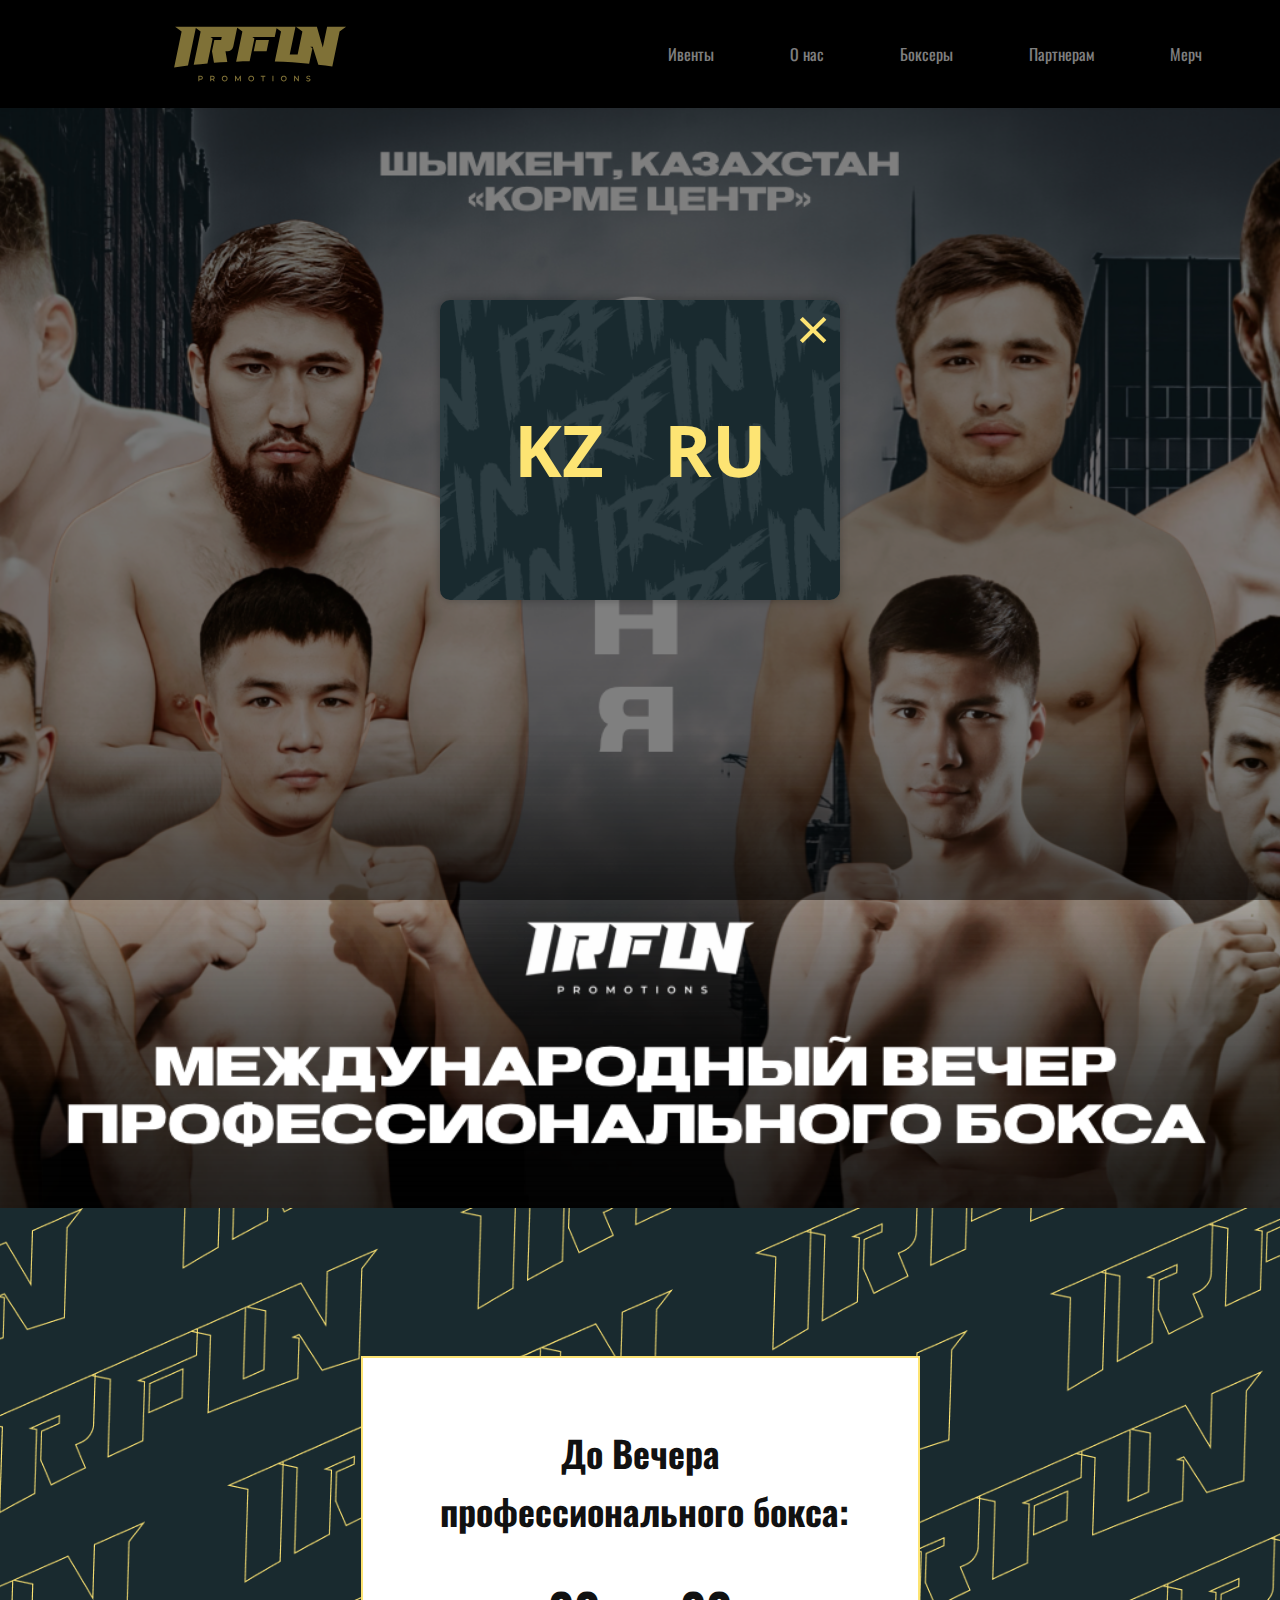
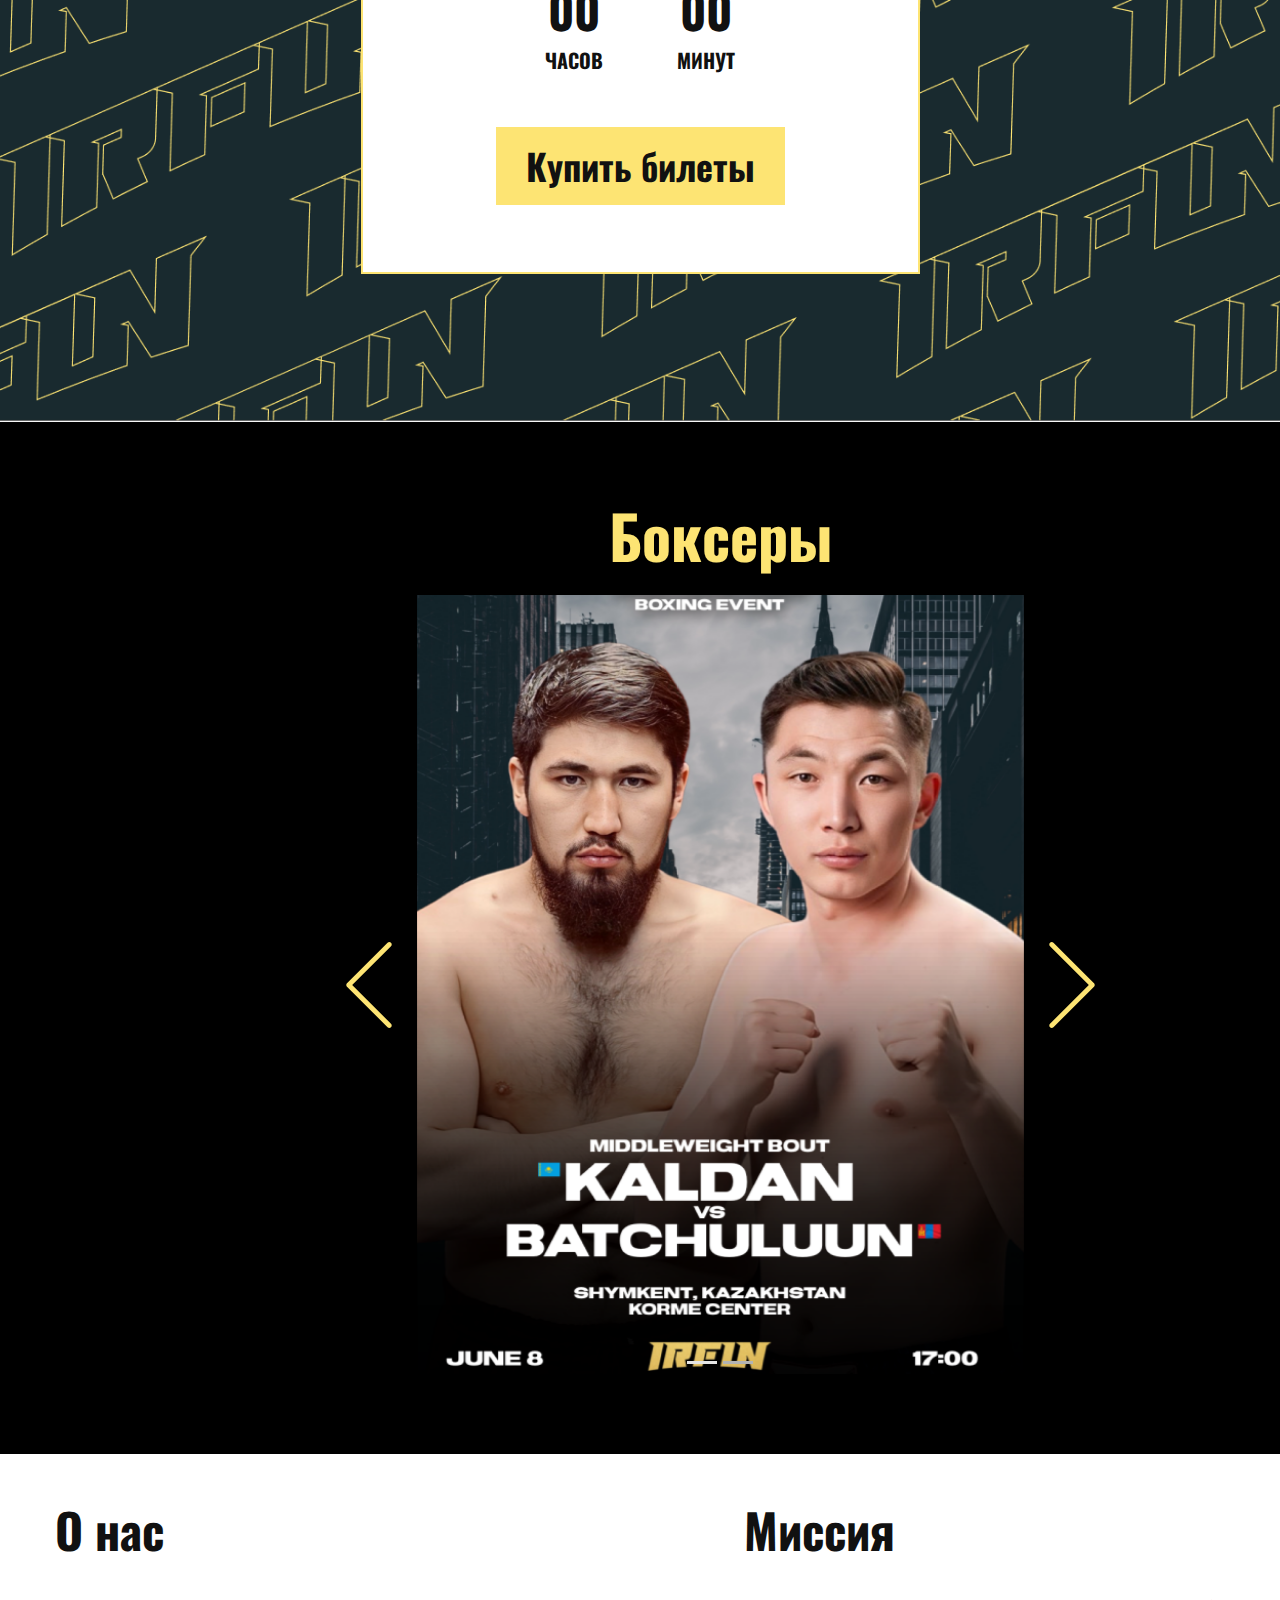
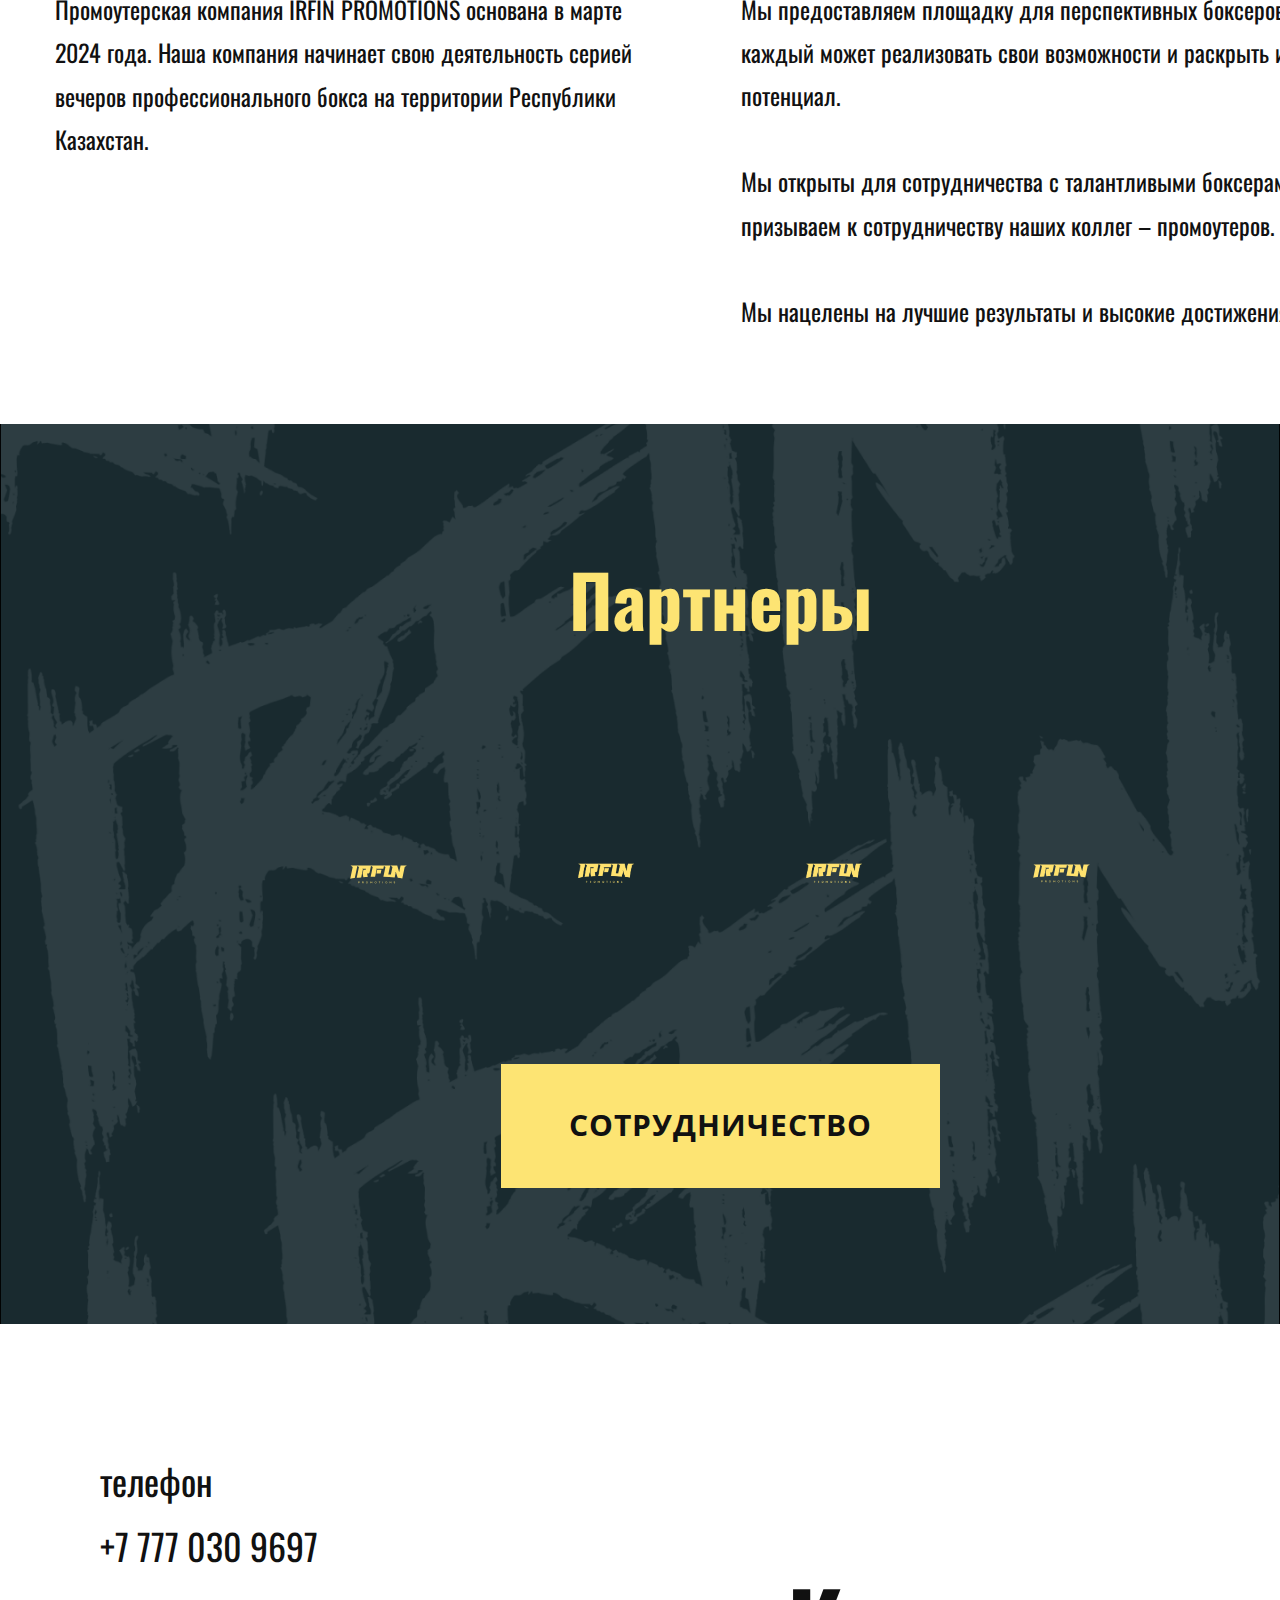
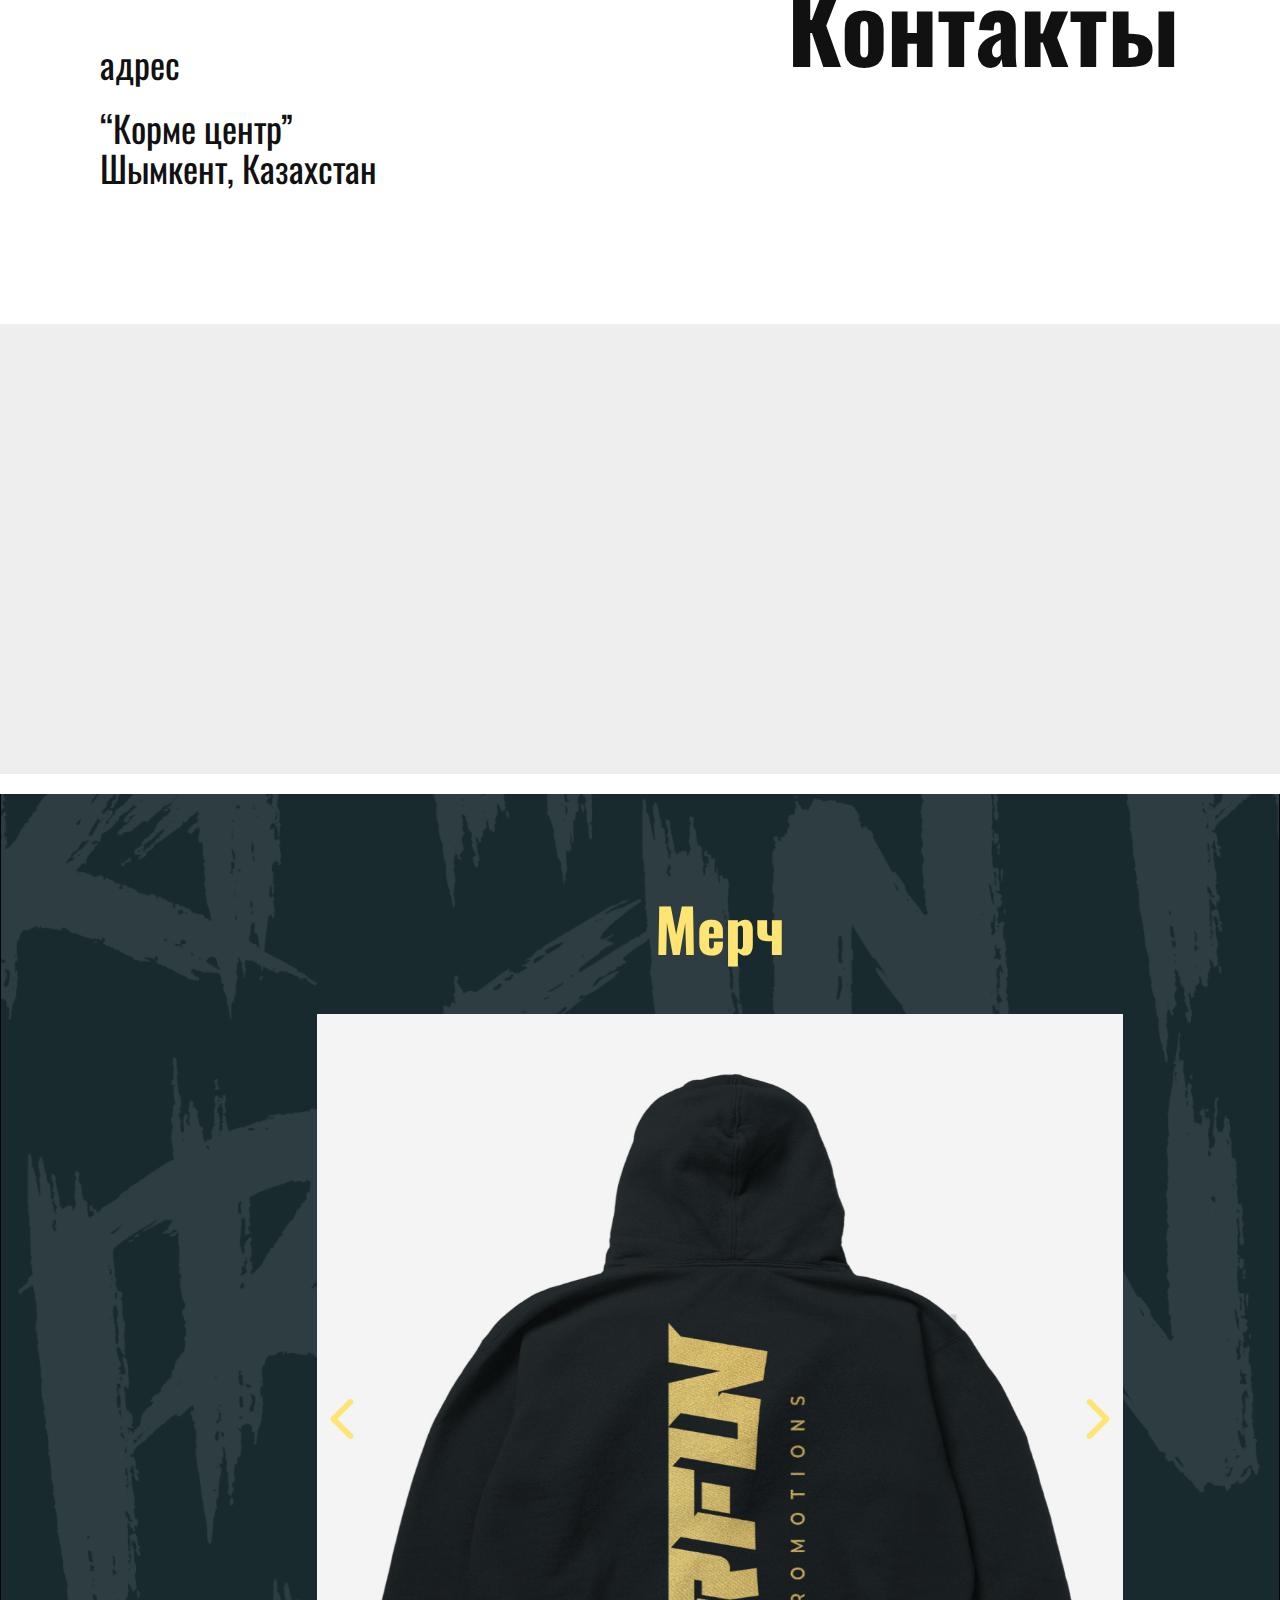
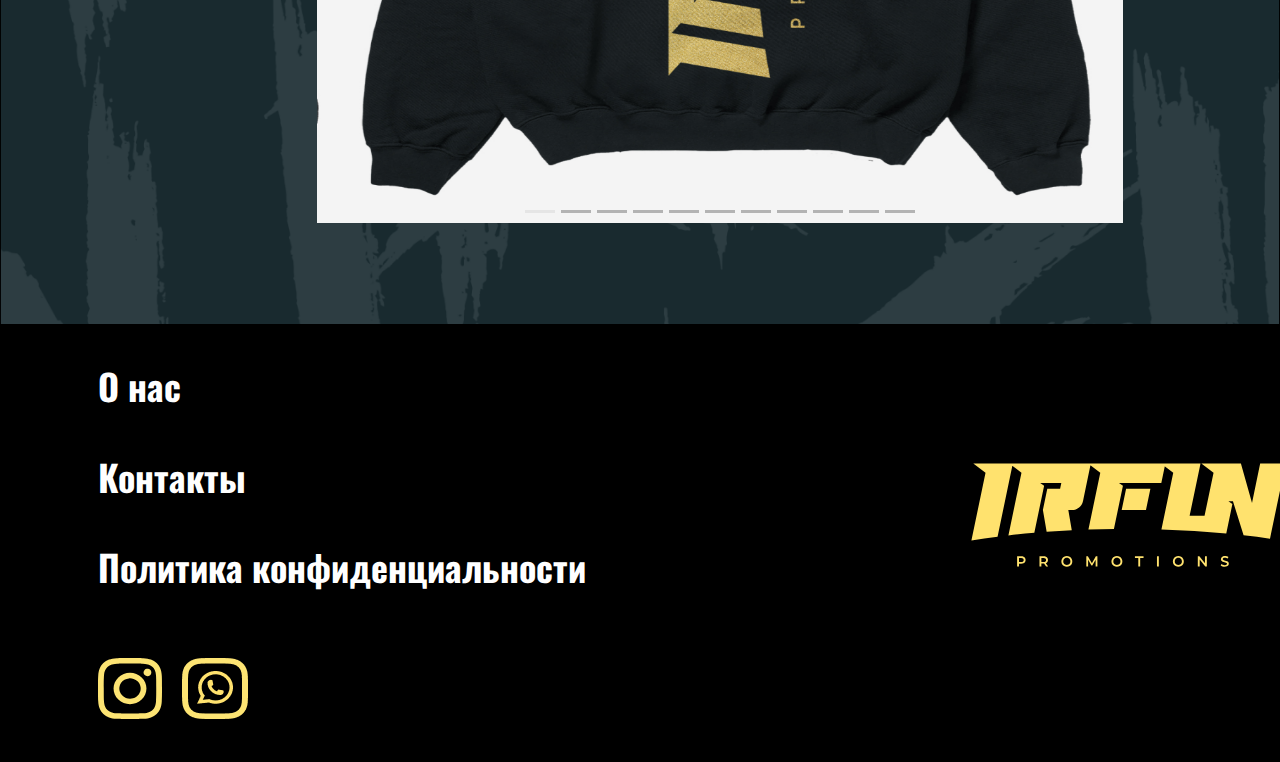
==== commit fc0472dd: "Add files via upload" ====
--- a/index.html
+++ b/index.html
@@ -4,7 +4,11 @@
     <meta charset="utf-8">
     <meta name="keywords" content="​Боксеры, Миссия, ​О нас, Партнеры, Контакты, ​номерадрес, Мерч">
     <meta name="description" content="">
+    <meta name="apple-mobile-web-app-status-bar-style" content="black-translucent">
     <title>Ивенты</title>
+
+    <link rel="icon" type="image/png" href="/images/favicon-32x32.png">
+
     <link rel="stylesheet" href="box.css" media="screen">
 <link rel="stylesheet" href="Ивенты.css" media="screen">
     <script class="u-script" type="text/javascript" src="jquery.js" defer=""></script>
@@ -402,15 +406,15 @@
     <section class="u-black u-clearfix u-section-13" id="sec-a02d">
       <div class="u-clearfix u-sheet u-sheet-1">
         <p class="u-custom-font u-font-oswald u-text u-text-default-lg u-text-default-xl u-text-1">
-          <a href="sec-aac7" target="_blank">О нас</a>
+          <a class="u-button-style u-nav-link u-text-active-white u-text-hover-custom-color-1" href="Ивенты.html#sec-aac7">О нас</a>
+        </p>
+        <p class="u-custom-font u-font-oswald u-text u-text-default-lg u-text-default-xl u-text-1">
+          <a class="u-button-style u-nav-link u-text-active-white u-text-hover-custom-color-1" href="Ивенты.html#sec-fc5f">Контакты</a>
+        </p>
+        <p class="u-custom-font u-font-oswald u-text u-text-default-lg u-text-default-xl u-text-1">
+          <a class="u-button-style u-nav-link u-text-active-white u-text-hover-custom-color-1" href=КУДА?>Политика конфиденциальности</a>
         </p>
         <img class="u-image u-image-contain u-image-default u-image-1" src="images/Group.svg" alt="" data-image-width="163" data-image-height="85">
-        <p class="u-custom-font u-font-oswald u-text u-text-default-lg u-text-default-xl u-text-1">
-          <a href="sec-fc5f" target="_blank">Контакты</a>
-        </p>
-        <p class="u-custom-font u-font-oswald u-text u-text-default-lg u-text-default-xl u-text-1">
-          <a href="URL_вашей_ссылки" target="_blank">Политика конфиденциальности</a>
-        </p>
         <img class="u-image u-image-round u-preserve-proportions u-radius u-image-2" src="images/Instagram.svg" alt="" data-image-width="64" data-image-height="61" data-href="https://www.instagram.com/irfin_promotions/?igsh=MXFvZ2kxdmZ6azN1cg%3D%3D" data-target="_blank">
         <img class="u-image u-image-round u-preserve-proportions u-radius u-image-3" src="images/Group1.png" alt="" data-image-width="66" data-image-height="61" data-href="https://api.whatsapp.com/send/?phone=%2B77770309697&amp;text&amp;type=phone_number&amp;app_absent=0" data-target="_blank">
       </div>
--- a/box.css
+++ b/box.css
@@ -3253,11 +3253,11 @@
   display: none;
 }
 a {
-  color: #259bca;
+  color: #000000;
   text-decoration: none;
 }
 a:hover {
-  color: #0676a4;
+  color: #000000;
 }
 a:focus {
   outline: thin dotted;
@@ -19810,14 +19810,14 @@
   pointer-events: none;
 }
 a.pswp__share--facebook:hover {
-  background: #3E5C9A;
+  background: #000000;
   color: #FFF;
 }
 a.pswp__share--facebook:hover:before {
-  border-bottom-color: #3E5C9A;
+  border-bottom-color: #000000;
 }
 a.pswp__share--twitter:hover {
-  background: #55ACEE;
+  background: #000000;
   color: #FFF;
 }
 a.pswp__share--pinterest:hover {
@@ -22922,7 +22922,7 @@
   width: .46875em;
   height: .46875em;
   border-radius: 50%;
-  background: #07f;
+  background: #000000;
   bottom: 0;
   right: 0;
 }
@@ -42977,14 +42977,14 @@
         {
         border-color: #b3b3b3;
         background-color: #ffffff;
-        color: #000000;
+        color: #ffffff;
         }
         /** color-rules **/
 
         /** alt-color-rules **/
         .u-body-color a,.u-palette-1-base a,.u-palette-1-dark-3 a,.u-palette-1-dark-2 a,.u-palette-1-dark-1 a,.u-palette-1 a,.u-palette-1-light-1 a,.u-palette-2-base a,.u-palette-2-dark-3 a,.u-palette-2-dark-2 a,.u-palette-2-dark-1 a,.u-palette-2 a,.u-palette-2-light-1 a,.u-palette-3-dark-3 a,.u-palette-3-dark-2 a,.u-palette-3-dark-1 a,.u-palette-4-base a,.u-palette-4-dark-3 a,.u-palette-4-dark-2 a,.u-palette-4-dark-1 a,.u-palette-5-dark-3 a,.u-palette-5-dark-2 a,.u-palette-5-dark-1 a,.u-grey-40 a,.u-grey-30 a,.u-grey-90 a,.u-grey-80 a,.u-grey-75 a,.u-black a,.u-grey-70 a,.u-grey-60 a,.u-grey-50 a,.u-grey-dark-3 a,.u-grey-dark-2 a,.u-grey-dark-1 a,.u-grey a,.u-shading a,.u-overlap-contrast .u-header a:not(.u-nav-link):not(.u-btn)
         {
-        color: #adcce9;
+        color: #ffffff;
         }
         .u-body-color a:hover,.u-palette-1-base a:hover,.u-palette-1-dark-3 a:hover,.u-palette-1-dark-2 a:hover,.u-palette-1-dark-1 a:hover,.u-palette-1 a:hover,.u-palette-1-light-1 a:hover,.u-palette-2-base a:hover,.u-palette-2-dark-3 a:hover,.u-palette-2-dark-2 a:hover,.u-palette-2-dark-1 a:hover,.u-palette-2 a:hover,.u-palette-2-light-1 a:hover,.u-palette-3-dark-3 a:hover,.u-palette-3-dark-2 a:hover,.u-palette-3-dark-1 a:hover,.u-palette-4-base a:hover,.u-palette-4-dark-3 a:hover,.u-palette-4-dark-2 a:hover,.u-palette-4-dark-1 a:hover,.u-palette-5-dark-3 a:hover,.u-palette-5-dark-2 a:hover,.u-palette-5-dark-1 a:hover,.u-grey-40 a:hover,.u-grey-30 a:hover,.u-grey-90 a:hover,.u-grey-80 a:hover,.u-grey-75 a:hover,.u-black a:hover,.u-grey-70 a:hover,.u-grey-60 a:hover,.u-grey-50 a:hover,.u-grey-dark-3 a:hover,.u-grey-dark-2 a:hover,.u-grey-dark-1 a:hover,.u-grey a:hover
         {
--- a/Ивенты.css
+++ b/Ивенты.css
@@ -1,30 +1,31 @@
  .u-section-1 {
   background-image: url("images/Rectangle16.png");
+  background-position: 50% 50%;
   min-height: 1100px;
-  background-position: 50% 50%;
-}
+}
+
 
 @media (max-width: 1199px) {
    .u-section-1 {
-    min-height: 683px;
+    min-height: 640px;
   }
 }
 
 @media (max-width: 991px) {
    .u-section-1 {
-    min-height: 523px;
+    min-height: 490px;
   }
 }
 
 @media (max-width: 767px) {
    .u-section-1 {
-    min-height: 392px;
+    min-height: 368px;
   }
 }
 
 @media (max-width: 575px) {
    .u-section-1 {
-    min-height: 247px;
+    min-height: 232px;
   }
 } .u-section-2 {
   background-image: url("images/Rectangle22.png");
@@ -43,7 +44,7 @@
 
 @media (max-width: 767px) {
   .u-section-2 .u-sheet-1 {
-    min-height: 542px;
+    min-height: 640px;
   }
 }
 
@@ -52,17 +53,22 @@
     min-height: 430px;
   }
 } .u-section-3 {
-  background-image: url("images/IRFIN1.png");
-  background-position: 50% 50%;
+  background-image: none;
 }
 
 .u-section-3 .u-sheet-1 {
-  min-height: 640px;
+  min-height: 752px;
+}
+
+.u-section-3 .u-text-1 {
+  font-weight: 400;
+  font-size: 1rem;
+  width: auto;
+  margin: 67px auto 0;
 }
 
 .u-section-3 .u-group-1 {
   width: 998px;
-  min-height: 570px;
   height: auto;
   margin: 35px auto;
 }
@@ -71,10 +77,11 @@
   padding: 0;
 }
 
-.u-section-3 .u-gallery-1 {
-  height: 570px;
+.u-section-3 .u-slider-1 {
+  min-height: 501px;
+  margin-bottom: 0;
   margin-top: 0;
-  margin-bottom: 0;
+  height: auto;
 }
 
 .u-section-3 .u-carousel-indicators-1 {
@@ -82,38 +89,32 @@
   bottom: 10px;
 }
 
-.u-section-3 .u-carousel-item-1 {
-  margin-right: 0;
-}
-
-.u-section-3 .u-over-slide-1 {
-  background-image: linear-gradient(0deg, rgba(0,0,0,0.2), rgba(0,0,0,0.2));
-  padding: 20px;
-}
-
-.u-section-3 .u-carousel-item-2 {
-  margin-right: 0;
-}
-
-.u-section-3 .u-over-slide-2 {
-  background-image: linear-gradient(0deg, rgba(0,0,0,0.2), rgba(0,0,0,0.2));
-  padding: 20px;
+.u-section-3 .u-image-1 {
+  background-image: url("images/Rectangle21.png");
+  background-position: 50% 50%;
+}
+
+.u-section-3 .u-container-layout-2 {
+  padding: 30px 50px;
+}
+
+.u-section-3 .u-image-2 {
+  background-image: url("images/Rectangle81.png");
+  background-position: 50% 50%;
+}
+
+.u-section-3 .u-container-layout-3 {
+  padding: 30px 50px;
 }
 
 .u-section-3 .u-carousel-control-1 {
-  position: absolute;
-  left: 10px;
-  width: 40px;
-  height: 40px;
-  padding: 4px;
+  width: 50px;
+  height: 50px;
 }
 
 .u-section-3 .u-carousel-control-2 {
-  position: absolute;
-  right: 10px;
-  width: 40px;
-  height: 40px;
-  padding: 4px;
+  width: 50px;
+  height: 50px;
 }
 
 @media (max-width: 1199px) {
@@ -125,17 +126,62 @@
   }
 }
 
+@media (max-width: 767px) {
+  .u-section-3 .u-sheet-1 {
+    min-height: 768px;
+  }
+
+  .u-section-3 .u-text-1 {
+    font-size: 1.5rem;
+    font-weight: 700;
+    margin-top: 51px;
+    margin-right: 99px;
+    margin-left: 141px;
+  }
+
+  .u-section-3 .u-group-1 {
+    min-height: 540px;
+    width: 440px;
+    margin: 39px auto 60px;
+  }
+
+  .u-section-3 .u-slider-1 {
+    min-height: 540px;
+  }
+}
+
 @media (max-width: 575px) {
   .u-section-3 .u-sheet-1 {
-    min-height: 380px;
+    min-height: 589px;
+  }
+
+  .u-section-3 .u-text-1 {
+    margin-top: 29px;
+    margin-left: 20px;
+    margin-right: 20px;
   }
 
   .u-section-3 .u-group-1 {
-    margin-top: 46px;
-    margin-bottom: 0;
-    width: auto;
+    margin-top: 40px;
+    margin-bottom: 42px;
+    min-height: 440px;
     margin-right: initial;
     margin-left: initial;
+    width: auto;
+  }
+
+  .u-section-3 .u-slider-1 {
+    min-height: 440px;
+  }
+
+  .u-section-3 .u-container-layout-2 {
+    padding-left: 10px;
+    padding-right: 10px;
+  }
+
+  .u-section-3 .u-container-layout-3 {
+    padding-left: 10px;
+    padding-right: 10px;
   }
 } .u-section-4 {
   background-image: url("images/IRFIN1.png");
@@ -292,10 +338,11 @@
 
 @media (max-width: 1199px) {
    .u-section-4 {
-    min-height: 744px;
+    min-height: 640px;
   }
 
   .u-section-4 .u-group-1 {
+    margin-top: 62px;
     height: auto;
   }
 
@@ -305,10 +352,6 @@
 }
 
 @media (max-width: 991px) {
-   .u-section-4 {
-    min-height: 578px;
-  }
-
   .u-section-4 .u-countdown-1 {
     margin-top: 37px;
   }
@@ -324,20 +367,20 @@
   }
 
   .u-section-4 .u-group-1 {
-    width: 540px;
+    min-height: 480px;
+    width: 440px;
+  }
+
+  .u-section-4 .u-container-layout-1 {
+    padding-bottom: 0;
   }
 
   .u-section-4 .u-text-1 {
-    margin-top: 37px;
-    margin-right: 58px;
-    margin-left: 58px;
+    margin-top: 23px;
   }
 
   .u-section-4 .u-countdown-1 {
-    width: 491px;
-    margin-top: 44px;
-    margin-right: 23px;
-    margin-left: 23px;
+    margin-top: 23px;
   }
 
   .u-section-4 .u-countdown-counter-1 {
@@ -388,10 +431,7 @@
     text-transform: uppercase;
     letter-spacing: 1px;
     font-size: 1.875rem;
-    width: 292px;
-    margin-top: 32px;
-    margin-left: 122px;
-    margin-right: 122px;
+    margin-top: 22px;
     padding: 19px 33px;
   }
 }
@@ -402,21 +442,17 @@
   }
 
   .u-section-4 .u-group-1 {
-    min-height: 371px;
-    width: 340px;
+    min-height: 370px;
+    width: 370px;
   }
 
   .u-section-4 .u-text-1 {
     font-size: 1.5rem;
     margin-top: 0;
-    margin-left: 0;
-    margin-right: 0;
   }
 
   .u-section-4 .u-countdown-1 {
     margin-top: 24px;
-    margin-left: auto;
-    margin-right: auto;
     padding-left: 16px;
     padding-right: 16px;
     width: 340px;
@@ -494,8 +530,6 @@
     font-size: 1.25rem;
     transition-duration: 0.5s;
     margin-top: 24px;
-    margin-right: 21px;
-    margin-left: auto;
   }
 }
 
@@ -520,28 +554,33 @@
 .u-section-4 .u-btn-1 {
   border-color: transparent !important;
 } .u-section-5 {
-  background-image: none;
-}
-
-.u-section-5 .u-sheet-1 {
-  min-height: 582px;
+  background-image: url("images/IRFIN1.png");
+  min-height: 923px;
+  background-position: 50% 50%;
+}
+
+.u-section-5 .u-text-1 {
+  font-size: 3.75rem;
+  font-weight: 700;
+  margin: 60px auto 0;
 }
 
 .u-section-5 .u-group-1 {
-  width: 915px;
-  min-height: 224px;
-  height: auto;
-  margin: 60px auto;
+  width: 527px;
+  height: 652px;
+  margin: 45px auto 60px;
 }
 
 .u-section-5 .u-container-layout-1 {
-  padding: 30px;
+  padding: 0;
 }
 
 .u-section-5 .u-slider-1 {
-  min-height: 375px;
+  min-height: 652px;
   margin-bottom: 0;
   margin-top: 0;
+  width: 100%;
+  height: auto;
 }
 
 .u-section-5 .u-carousel-indicators-1 {
@@ -568,130 +607,82 @@
 }
 
 .u-section-5 .u-carousel-control-1 {
-  width: 50px;
-  height: 50px;
+  width: 75px;
+  height: 75px;
+  left: -75px;
+  position: absolute;
+  right: auto;
 }
 
 .u-section-5 .u-carousel-control-2 {
-  width: 50px;
-  height: 50px;
-}
-
-.u-section-5 .u-text-1 {
-  font-size: 1.125rem;
-  font-weight: 400;
-  margin: 30px auto 60px;
-}
-
-.u-section-5 .u-text-2 {
-  font-weight: 400;
-  width: auto;
-  font-size: 1rem;
-  margin: 465px auto 28px 0;
+  width: 75px;
+  height: 75px;
+  left: auto;
+  position: absolute;
+  right: -75px;
 }
 
 @media (max-width: 1199px) {
+   .u-section-5 {
+    min-height: 603px;
+  }
+
   .u-section-5 .u-group-1 {
     height: auto;
   }
 }
 
 @media (max-width: 991px) {
+   .u-section-5 {
+    min-height: 462px;
+  }
+
+  .u-section-5 .u-container-layout-2 {
+    padding-left: 30px;
+    padding-right: 30px;
+  }
+
+  .u-section-5 .u-container-layout-3 {
+    padding-left: 30px;
+    padding-right: 30px;
+  }
+}
+
+@media (max-width: 767px) {
+   .u-section-5 {
+    min-height: 842px;
+  }
+
+  .u-section-5 .u-text-1 {
+    font-size: 2.25rem;
+  }
+
   .u-section-5 .u-group-1 {
-    width: 720px;
-  }
-}
-
-@media (max-width: 767px) {
-  .u-section-5 .u-sheet-1 {
-    min-height: 608px;
+    width: 440px;
+  }
+
+  .u-section-5 .u-container-layout-2 {
+    padding-left: 10px;
+    padding-right: 10px;
+  }
+
+  .u-section-5 .u-container-layout-3 {
+    padding-left: 10px;
+    padding-right: 10px;
+  }
+}
+
+@media (max-width: 575px) {
+   .u-section-5 {
+    min-height: 530px;
+  }
+
+  .u-section-5 .u-text-1 {
+    margin-bottom: 60px;
   }
 
   .u-section-5 .u-group-1 {
-    min-height: 420px;
-    width: 330px;
-    margin-top: 115px;
-    margin-bottom: 0;
-  }
-
-  .u-section-5 .u-container-layout-1 {
-    padding: 0;
-  }
-
-  .u-section-5 .u-slider-1 {
-    min-height: 425px;
-    height: auto;
-    width: 330px;
-    margin: -5px -3px;
-  }
-
-  .u-section-5 .u-carousel-control-1 {
-    left: -50px;
-    position: absolute;
-    right: auto;
-    padding: 5px;
-  }
-
-  .u-section-5 .u-carousel-control-2 {
-    left: auto;
-    right: -50px;
-    position: absolute;
-    padding: 5px;
-  }
-
-  .u-section-5 .u-text-1 {
-    font-size: 1.5rem;
-    font-weight: 700;
-    width: auto;
-    margin-top: -485px;
-    margin-bottom: 0;
-  }
-
-  .u-section-5 .u-text-2 {
-    font-weight: 700;
-    margin-top: 467px;
-    margin-right: 360px;
-    margin-left: 108px;
-  }
-}
-
-@media (max-width: 575px) {
-  .u-section-5 .u-sheet-1 {
-    min-height: 555px;
-  }
-
-  .u-section-5 .u-group-1 {
-    width: 325px;
-    margin-top: 88px;
-    min-height: 224px;
-  }
-
-  .u-section-5 .u-slider-1 {
-    min-height: 386px;
-    width: 325px;
-    margin-top: -3px;
-    margin-bottom: -3px;
-  }
-
-  .u-section-5 .u-carousel-control-1 {
-    width: 23px;
-    left: -26px;
-    padding: 0;
-  }
-
-  .u-section-5 .u-carousel-control-2 {
-    width: 23px;
-    right: -23px;
-    padding: 0;
-  }
-
-  .u-section-5 .u-text-1 {
-    margin-top: -451px;
-  }
-
-  .u-section-5 .u-text-2 {
-    font-size: 1.25rem;
-    margin: 432px auto 29px 0;
+    width: 370px;
   }
 }.u-section-6 .u-sheet-1 {
   min-height: 1032px;
@@ -700,7 +691,7 @@
 .u-section-6 .u-text-1 {
   font-size: 3.75rem;
   font-weight: 700;
-  margin: 42px auto 0;
+  margin: 80px auto 0;
 }
 
 .u-section-6 .u-group-1 {
@@ -717,7 +708,7 @@
   min-height: 779px;
   height: auto;
   width: 607px;
-  margin: -44px auto 0;
+  margin: -44px auto 60px;
 }
 
 .u-section-6 .u-carousel-indicators-1 {
@@ -759,12 +750,6 @@
   position: absolute;
 }
 
-.u-section-6 .u-text-2 {
-  font-size: 3rem;
-  font-weight: 700;
-  margin: 0 auto 42px 416px;
-}
-
 @media (max-width: 1199px) {
   .u-section-6 .u-sheet-1 {
     min-height: 1026px;
@@ -784,12 +769,8 @@
 
   .u-section-6 .u-carousel-control-2 {
     width: 81px;
-    right: -154px;
-  }
-
-  .u-section-6 .u-text-2 {
-    width: auto;
-    margin-left: 166px;
+    top: 336px;
+    right: -80px;
   }
 }
 
@@ -811,11 +792,6 @@
     width: 51px;
     right: -51px;
   }
-
-  .u-section-6 .u-text-2 {
-    font-size: 1.5rem;
-    margin-left: 56px;
-  }
 }
 
 @media (max-width: 767px) {
@@ -839,11 +815,6 @@
     margin-top: 20px;
     padding: 7px;
   }
-
-  .u-section-6 .u-text-2 {
-    font-size: 1rem;
-    margin-left: 0;
-  }
 }
 
 @media (max-width: 575px) {
@@ -868,757 +839,1122 @@
     margin-top: 0;
     margin-bottom: 0;
   }
-
-  .u-section-6 .u-text-2 {
-    font-size: 1.25rem;
-  }
-}.u-section-7 .u-sheet-1 {
-  min-height: 620px;
+} .u-section-7 {
+  background-image: none;
+}
+
+.u-section-7 .u-sheet-1 {
+  min-height: 582px;
+}
+
+.u-section-7 .u-group-1 {
+  width: 915px;
+  min-height: 224px;
+  height: auto;
+  margin: 60px auto;
+}
+
+.u-section-7 .u-container-layout-1 {
+  padding: 30px;
+}
+
+.u-section-7 .u-slider-1 {
+  min-height: 375px;
+  margin-bottom: 0;
+  margin-top: 0;
+}
+
+.u-section-7 .u-carousel-indicators-1 {
+  position: absolute;
+  bottom: 10px;
+}
+
+.u-section-7 .u-image-1 {
+  background-image: url("images/Rectangle21.png");
+  background-position: 50% 50%;
+}
+
+.u-section-7 .u-container-layout-2 {
+  padding: 30px 50px;
+}
+
+.u-section-7 .u-image-2 {
+  background-image: url("images/Rectangle81.png");
+  background-position: 50% 50%;
+}
+
+.u-section-7 .u-container-layout-3 {
+  padding: 30px 50px;
+}
+
+.u-section-7 .u-carousel-control-1 {
+  width: 50px;
+  height: 50px;
+}
+
+.u-section-7 .u-carousel-control-2 {
+  width: 50px;
+  height: 50px;
 }
 
 .u-section-7 .u-text-1 {
+  font-size: 1.125rem;
+  font-weight: 400;
+  margin: 30px auto 60px;
+}
+
+@media (max-width: 1199px) {
+  .u-section-7 .u-group-1 {
+    height: auto;
+  }
+}
+
+@media (max-width: 991px) {
+  .u-section-7 .u-group-1 {
+    width: 720px;
+  }
+}
+
+@media (max-width: 767px) {
+  .u-section-7 .u-sheet-1 {
+    min-height: 585px;
+  }
+
+  .u-section-7 .u-group-1 {
+    min-height: 420px;
+    width: 330px;
+    margin-top: 50px;
+    margin-bottom: 0;
+  }
+
+  .u-section-7 .u-container-layout-1 {
+    padding: 0;
+  }
+
+  .u-section-7 .u-slider-1 {
+    min-height: 425px;
+    height: auto;
+    width: 330px;
+    margin: -5px -3px;
+  }
+
+  .u-section-7 .u-carousel-control-1 {
+    left: -50px;
+    position: absolute;
+    right: auto;
+    padding: 5px;
+  }
+
+  .u-section-7 .u-carousel-control-2 {
+    left: auto;
+    right: -50px;
+    position: absolute;
+    padding: 5px;
+  }
+
+  .u-section-7 .u-text-1 {
+    font-size: 1.5rem;
+    font-weight: 700;
+    width: auto;
+    margin-top: -485px;
+    margin-bottom: 433px;
+  }
+}
+
+@media (max-width: 575px) {
+  .u-section-7 .u-sheet-1 {
+    min-height: 541px;
+  }
+
+  .u-section-7 .u-group-1 {
+    width: 325px;
+    margin-top: 106px;
+    min-height: 224px;
+  }
+
+  .u-section-7 .u-slider-1 {
+    min-height: 386px;
+    width: 325px;
+    margin-top: -3px;
+    margin-bottom: -3px;
+  }
+
+  .u-section-7 .u-carousel-control-1 {
+    width: 23px;
+    left: -26px;
+    padding: 0;
+  }
+
+  .u-section-7 .u-carousel-control-2 {
+    width: 23px;
+    right: -23px;
+    padding: 0;
+  }
+
+  .u-section-7 .u-text-1 {
+    margin-top: -458px;
+    margin-bottom: 60px;
+  }
+}.u-section-8 .u-sheet-1 {
+  min-height: 570px;
+}
+
+.u-section-8 .u-text-1 {
   font-size: 3rem;
   font-weight: 700;
-  margin: 60px auto 0 55px;
-}
-
-.u-section-7 .u-text-2 {
+  margin: 50px 542px 0 741px;
+}
+
+.u-section-8 .u-text-2 {
   font-size: 3rem;
   font-weight: 700;
-  margin: -53px 372px 0 559px;
-}
-
-.u-section-7 .u-text-3 {
+  margin: -53px auto 0 55px;
+}
+
+.u-section-8 .u-text-3 {
   line-height: 1.8;
   font-size: 1.5rem;
-  margin: 23px 55px 0 741px;
-}
-
-.u-section-7 .u-text-4 {
+  margin: 31px 55px 0 741px;
+}
+
+.u-section-8 .u-text-4 {
   line-height: 1.8;
   font-size: 1.5rem;
-  margin: -345px 786px 232px 55px;
+  margin: -345px 786px 172px 55px;
 }
 
 @media (max-width: 1199px) {
-  .u-section-7 .u-sheet-1 {
+  .u-section-8 .u-sheet-1 {
     min-height: 628px;
   }
 
-  .u-section-7 .u-text-1 {
+  .u-section-8 .u-text-1 {
     width: auto;
     margin-top: 61px;
-    margin-left: 36px;
-  }
-
-  .u-section-7 .u-text-2 {
-    width: auto;
     margin-right: 332px;
     margin-left: 440px;
   }
 
-  .u-section-7 .u-text-3 {
-    width: auto;
+  .u-section-8 .u-text-2 {
+    width: auto;
+    margin-left: 36px;
+  }
+
+  .u-section-8 .u-text-3 {
+    width: auto;
+    margin-top: 23px;
     margin-right: 36px;
     margin-left: 449px;
   }
 
-  .u-section-7 .u-text-4 {
-    width: auto;
-    margin: -432px 527px 60px 36px;
+  .u-section-8 .u-text-4 {
+    width: auto;
+    margin-top: -432px;
+    margin-right: 527px;
+    margin-left: 36px;
   }
 }
 
 @media (max-width: 991px) {
-  .u-section-7 .u-sheet-1 {
+  .u-section-8 .u-sheet-1 {
     min-height: 929px;
   }
 
-  .u-section-7 .u-text-1 {
-    width: 147px;
-    margin-top: 50px;
-    margin-left: auto;
-  }
-
-  .u-section-7 .u-text-2 {
+  .u-section-8 .u-text-1 {
     width: 207px;
-    margin-top: 263px;
+    margin-top: 49px;
     margin-left: auto;
     margin-right: auto;
   }
 
-  .u-section-7 .u-text-3 {
+  .u-section-8 .u-text-2 {
+    width: 147px;
+    margin-top: -369px;
+    margin-left: auto;
+  }
+
+  .u-section-8 .u-text-3 {
     width: 455px;
-    margin-top: 30px;
+    margin-top: 346px;
     margin-left: auto;
     margin-right: auto;
   }
 
-  .u-section-7 .u-text-4 {
+  .u-section-8 .u-text-4 {
     width: 498px;
-    margin: -737px auto 614px;
+    margin: -737px auto 297px;
   }
 }
 
 @media (max-width: 767px) {
-  .u-section-7 .u-sheet-1 {
-    min-height: 556px;
-  }
-
-  .u-section-7 .u-text-1 {
+  .u-section-8 .u-sheet-1 {
+    min-height: 532px;
+  }
+
+  .u-section-8 .u-text-1 {
+    font-size: 2.25rem;
+    width: 216px;
+    margin-top: 200px;
+  }
+
+  .u-section-8 .u-text-2 {
     font-size: 2.25rem;
     width: 158px;
-  }
-
-  .u-section-7 .u-text-2 {
-    font-size: 2.25rem;
-    width: 216px;
-    margin-top: 146px;
-  }
-
-  .u-section-7 .u-text-3 {
+    margin-top: -218px;
+  }
+
+  .u-section-8 .u-text-3 {
     font-size: 1rem;
     width: auto;
+    margin-top: 200px;
     margin-left: 43px;
     margin-right: 43px;
   }
 
-  .u-section-7 .u-text-4 {
+  .u-section-8 .u-text-4 {
     width: auto;
     font-size: 1rem;
-    margin: -387px 21px 350px;
+    margin: -379px 21px 60px;
   }
 }
 
 @media (max-width: 575px) {
-  .u-section-7 .u-sheet-1 {
+  .u-section-8 .u-sheet-1 {
     min-height: 646px;
   }
 
-  .u-section-7 .u-text-1 {
+  .u-section-8 .u-text-1 {
+    width: 146px;
+    margin-top: 230px;
+  }
+
+  .u-section-8 .u-text-2 {
     width: 117px;
-    margin-top: 37px;
-  }
-
-  .u-section-7 .u-text-2 {
-    width: 146px;
-    margin-top: 175px;
-  }
-
-  .u-section-7 .u-text-3 {
+    margin-top: -247px;
+  }
+
+  .u-section-8 .u-text-3 {
+    margin-top: 229px;
     margin-left: 0;
     margin-right: 0;
   }
 
-  .u-section-7 .u-text-4 {
-    margin: -502px 0 424px;
-  }
-} .u-section-8 {
+  .u-section-8 .u-text-4 {
+    margin-top: -495px;
+    margin-left: 0;
+    margin-right: 0;
+  }
+} .u-section-9 {
   background-image: url("images/Rectangle24.png");
   background-position: 50% 50%;
 }
 
-.u-section-8 .u-sheet-1 {
-  min-height: 850px;
-}
-
-.u-section-8 .u-list-1 {
-  width: 960px;
-  margin: 353px auto 0;
-}
-
-.u-section-8 .u-repeater-1 {
-  grid-auto-columns: calc(25% - 3.75px);
-  grid-template-columns: repeat(4, calc(25% - 3.75px));
-  grid-gap: 5px;
-}
-
-.u-section-8 .u-container-layout-1 {
-  padding: 10px;
-}
-
-.u-section-8 .u-image-1 {
-  width: 108px;
-  height: 58px;
-  margin: 10px auto 0;
-}
-
-.u-section-8 .u-container-layout-2 {
-  padding: 10px;
-}
-
-.u-section-8 .u-image-2 {
-  width: 108px;
-  height: 58px;
-  margin: 10px auto 0;
-}
-
-.u-section-8 .u-container-layout-3 {
-  padding: 10px;
-}
-
-.u-section-8 .u-image-3 {
-  width: 108px;
-  height: 58px;
-  margin: 10px auto 0;
-}
-
-.u-section-8 .u-container-layout-4 {
-  padding: 10px;
-}
-
-.u-section-8 .u-image-4 {
-  width: 108px;
-  height: 58px;
-  margin: 10px auto 0;
-}
-
-.u-section-8 .u-text-1 {
+.u-section-9 .u-sheet-1 {
+  min-height: 900px;
+}
+
+.u-section-9 .u-text-1 {
   font-size: 4.5rem;
   font-weight: 700;
   width: 400px;
-  margin: -322px auto 0;
-}
-
-.u-section-8 .u-btn-1 {
+  margin: 135px auto 0;
+}
+
+.u-section-9 .u-layout-wrap-1 {
+  width: 900px;
+  margin: 136px auto 0;
+}
+
+.u-section-9 .u-layout-cell-1 {
+  min-height: 210px;
+}
+
+.u-section-9 .u-container-layout-1 {
+  padding: 30px;
+}
+
+.u-section-9 .u-image-1 {
+  width: 79px;
+  height: 41px;
+  margin: 50px auto 0;
+}
+
+.u-section-9 .u-layout-cell-2 {
+  min-height: 210px;
+}
+
+.u-section-9 .u-container-layout-2 {
+  padding: 30px;
+}
+
+.u-section-9 .u-image-2 {
+  width: 79px;
+  height: 42px;
+  margin: 49px auto 0;
+}
+
+.u-section-9 .u-layout-cell-3 {
+  min-height: 210px;
+}
+
+.u-section-9 .u-container-layout-3 {
+  padding: 30px;
+}
+
+.u-section-9 .u-image-3 {
+  width: 79px;
+  height: 42px;
+  margin: 49px auto 0;
+}
+
+.u-section-9 .u-layout-cell-4 {
+  min-height: 210px;
+}
+
+.u-section-9 .u-container-layout-4 {
+  padding: 30px;
+}
+
+.u-section-9 .u-image-4 {
+  width: 79px;
+  height: 41px;
+  margin: 49px auto 0;
+}
+
+.u-section-9 .u-btn-1 {
   font-weight: 700;
   text-transform: uppercase;
   letter-spacing: 1px;
   background-image: none;
   font-size: 1.875rem;
-  margin: 386px auto 0;
+  margin: 90px auto 60px;
   padding: 37px 68px 39px;
 }
 
 @media (max-width: 1199px) {
-  .u-section-8 .u-sheet-1 {
-    min-height: 757px;
-  }
-
-  .u-section-8 .u-list-1 {
-    width: 940px;
-    height: auto;
-    min-height: 97px;
-    margin-top: 340px;
-  }
-
-  .u-section-8 .u-image-1 {
-    margin-top: 9px;
-  }
-
-  .u-section-8 .u-image-2 {
-    margin-top: 9px;
-  }
-
-  .u-section-8 .u-image-3 {
-    margin-top: 9px;
-  }
-
-  .u-section-8 .u-image-4 {
-    margin-top: 9px;
-  }
-
-  .u-section-8 .u-text-1 {
+  .u-section-9 .u-sheet-1 {
+    min-height: 637px;
+  }
+
+  .u-section-9 .u-text-1 {
     font-size: 3.75rem;
-    margin-top: -306px;
-  }
-
-  .u-section-8 .u-btn-1 {
-    margin-top: 384px;
+    margin-top: 131px;
+  }
+
+  .u-section-9 .u-layout-wrap-1 {
+    margin-top: 32px;
+  }
+
+  .u-section-9 .u-btn-1 {
+    margin-top: 31px;
     padding: 33px 49px 35px 48px;
   }
 }
 
 @media (max-width: 991px) {
-  .u-section-8 .u-sheet-1 {
-    min-height: 766px;
-  }
-
-  .u-section-8 .u-list-1 {
-    width: 560px;
-    margin-top: 216px;
-  }
-
-  .u-section-8 .u-repeater-1 {
-    grid-auto-columns: calc(50% - 2.5px);
-    grid-template-columns: repeat(2, calc(50% - 2.5px));
-    min-height: 305px;
-  }
-
-  .u-section-8 .u-image-1 {
-    margin-top: 36px;
-  }
-
-  .u-section-8 .u-image-2 {
-    margin-top: 36px;
-  }
-
-  .u-section-8 .u-image-3 {
-    margin-top: 36px;
-  }
-
-  .u-section-8 .u-image-4 {
-    margin-top: 36px;
-  }
-
-  .u-section-8 .u-text-1 {
-    margin-top: -436px;
-  }
-
-  .u-section-8 .u-btn-1 {
-    margin-top: 454px;
-    margin-bottom: 60px;
+  .u-section-9 .u-text-1 {
+    margin-top: 114px;
+  }
+
+  .u-section-9 .u-layout-wrap-1 {
+    margin-top: 52px;
+    margin-right: initial;
+    margin-left: initial;
+    width: auto;
+  }
+
+  .u-section-9 .u-layout-cell-1 {
+    min-height: 203px;
+  }
+
+  .u-section-9 .u-layout-cell-2 {
+    min-height: 203px;
+  }
+
+  .u-section-9 .u-layout-cell-3 {
+    min-height: 203px;
+  }
+
+  .u-section-9 .u-layout-cell-4 {
+    min-height: 203px;
+  }
+
+  .u-section-9 .u-btn-1 {
+    margin-top: 42px;
     padding-top: 19px;
     padding-bottom: 21px;
   }
 }
 
 @media (max-width: 767px) {
-  .u-section-8 .u-sheet-1 {
-    min-height: 484px;
-  }
-
-  .u-section-8 .u-list-1 {
-    width: 208px;
-    margin-top: 106px;
-    min-height: 305px;
-  }
-
-  .u-section-8 .u-repeater-1 {
-    min-height: 241px;
-  }
-
-  .u-section-8 .u-image-1 {
-    margin-left: -13px;
-    margin-right: -13px;
-  }
-
-  .u-section-8 .u-image-2 {
-    margin-left: -13px;
-    margin-right: -13px;
-  }
-
-  .u-section-8 .u-image-3 {
-    margin-left: -13px;
-    margin-right: -13px;
-  }
-
-  .u-section-8 .u-image-4 {
-    margin-left: -13px;
-    margin-right: -13px;
-  }
-
-  .u-section-8 .u-text-1 {
+  .u-section-9 .u-sheet-1 {
+    min-height: 504px;
+  }
+
+  .u-section-9 .u-text-1 {
     font-size: 1.5rem;
-    margin-top: -307px;
-  }
-
-  .u-section-8 .u-btn-1 {
-    font-size: 0.875rem;
-    margin-top: 321px;
-    margin-bottom: 32px;
-    padding: 21px 36px 22px 35px;
-  }
-}
-
-@media (max-width: 575px) {
-  .u-section-8 .u-sheet-1 {
-    min-height: 505px;
-  }
-
-  .u-section-8 .u-list-1 {
-    width: 240px;
-    margin-top: 103px;
-  }
-
-  .u-section-8 .u-repeater-1 {
-    min-height: 304px;
-  }
-
-  .u-section-8 .u-container-layout-1 {
-    padding-bottom: 0;
-  }
-
-  .u-section-8 .u-image-1 {
-    height: 130px;
-    margin-top: 12px;
+    margin-top: 59px;
+  }
+
+  .u-section-9 .u-layout-wrap-1 {
+    margin-top: 45px;
+    width: auto;
     margin-right: initial;
     margin-left: initial;
-    width: auto;
-  }
-
-  .u-section-8 .u-container-layout-2 {
-    padding-bottom: 0;
-  }
-
-  .u-section-8 .u-image-2 {
-    height: 130px;
-    margin-top: 12px;
+  }
+
+  .u-section-9 .u-layout-cell-1 {
+    min-height: 209px;
+  }
+
+  .u-section-9 .u-container-layout-1 {
+    padding-left: 10px;
+    padding-right: 10px;
+  }
+
+  .u-section-9 .u-layout-cell-2 {
+    min-height: 209px;
+  }
+
+  .u-section-9 .u-container-layout-2 {
+    padding-left: 10px;
+    padding-right: 10px;
+  }
+
+  .u-section-9 .u-layout-cell-3 {
+    min-height: 209px;
+  }
+
+  .u-section-9 .u-container-layout-3 {
+    padding-left: 10px;
+    padding-right: 10px;
+  }
+
+  .u-section-9 .u-layout-cell-4 {
+    min-height: 209px;
+  }
+
+  .u-section-9 .u-container-layout-4 {
+    padding-left: 10px;
+    padding-right: 10px;
+  }
+
+  .u-section-9 .u-btn-1 {
+    font-size: 0.875rem;
+    margin-top: 39px;
+    padding: 21px 36px 22px 35px;
+  }
+}
+
+@media (max-width: 575px) {
+  .u-section-9 .u-sheet-1 {
+    min-height: 329px;
+  }
+
+  .u-section-9 .u-text-1 {
+    font-size: 1.25rem;
+    width: 170px;
+    margin-top: 50px;
+  }
+
+  .u-section-9 .u-layout-wrap-1 {
+    margin-top: 11px;
+    width: auto;
     margin-right: initial;
     margin-left: initial;
-    width: auto;
-  }
-
-  .u-section-8 .u-container-layout-3 {
-    padding-bottom: 0;
-  }
-
-  .u-section-8 .u-image-3 {
-    height: 130px;
-    margin-top: 12px;
-    margin-right: initial;
-    margin-left: initial;
-    width: auto;
-  }
-
-  .u-section-8 .u-container-layout-4 {
-    padding-bottom: 0;
-  }
-
-  .u-section-8 .u-image-4 {
-    height: 130px;
-    margin-top: 12px;
-    margin-right: initial;
-    margin-left: initial;
-    width: auto;
-  }
-
-  .u-section-8 .u-text-1 {
-    font-size: 1.25rem;
-    width: 170px;
-    margin-top: -360px;
-  }
-
-  .u-section-8 .u-btn-1 {
-    margin-top: 338px;
-    margin-bottom: 39px;
+  }
+
+  .u-section-9 .u-layout-cell-1 {
+    min-height: 132px;
+  }
+
+  .u-section-9 .u-layout-cell-2 {
+    min-height: 132px;
+  }
+
+  .u-section-9 .u-layout-cell-3 {
+    min-height: 132px;
+  }
+
+  .u-section-9 .u-layout-cell-4 {
+    min-height: 132px;
+  }
+
+  .u-section-9 .u-btn-1 {
+    margin-top: 11px;
+    margin-bottom: 30px;
     padding: 16px 20px;
   }
-}.u-section-9 .u-sheet-1 {
-  min-height: 383px;
-}
-
-.u-section-9 .u-text-1 {
-  font-size: 3.75rem;
-  font-weight: 700;
-  margin: 21px auto 0 205px;
-}
-
-.u-section-9 .u-text-2 {
-  font-size: 1.875rem;
-  margin: 37px auto 0 176px;
-}
-
-.u-section-9 .u-text-3 {
-  font-size: 1.875rem;
-  margin: -33px auto 0 482px;
-}
-
-.u-section-9 .u-text-4 {
-  font-size: 1.875rem;
-  margin: 64px 1075px 0 52px;
-}
-
-.u-section-9 .u-text-5 {
-  font-size: 1.875rem;
-  margin: -61px auto 60px 435px;
+}.u-section-10 .u-sheet-1 {
+  min-height: 600px;
+}
+
+.u-section-10 .u-text-1 {
+  font-size: 2.25rem;
+  margin: 137px auto 0 100px;
+}
+
+.u-section-10 .u-text-2 {
+  font-size: 2.25rem;
+  margin: 25px 1104px 0 100px;
+}
+
+.u-section-10 .u-text-3 {
+  font-size: 6rem;
+  font-weight: 700;
+  margin: 6px 261px 0 auto;
+}
+
+.u-section-10 .u-text-4 {
+  font-size: 2.25rem;
+  margin: -33px auto 0 100px;
+}
+
+.u-section-10 .u-text-5 {
+  font-size: 2.25rem;
+  margin: 25px 1027px 60px 100px;
 }
 
 @media (max-width: 1199px) {
-  .u-section-9 .u-sheet-1 {
-    min-height: 648px;
-  }
-
-  .u-section-9 .u-text-1 {
-    width: auto;
-    margin-top: 41px;
-    margin-left: auto;
-  }
-
-  .u-section-9 .u-text-2 {
-    margin-top: 17px;
-  }
-
-  .u-section-9 .u-text-3 {
-    width: auto;
-    margin-right: 159px;
-    margin-left: auto;
-  }
-
-  .u-section-9 .u-text-4 {
-    width: auto;
-    margin-top: 41px;
+  .u-section-10 .u-sheet-1 {
+    min-height: 504px;
+  }
+
+  .u-section-10 .u-text-1 {
+    width: auto;
+    margin-top: 60px;
+    margin-left: 53px;
+  }
+
+  .u-section-10 .u-text-2 {
+    width: auto;
+    margin-top: 19px;
+    margin-right: 645px;
+    margin-left: 53px;
+  }
+
+  .u-section-10 .u-text-3 {
+    font-size: 3.75rem;
+    width: auto;
+    margin-top: 29px;
+    margin-right: 110px;
+  }
+
+  .u-section-10 .u-text-4 {
+    width: auto;
+    margin-top: -6px;
+    margin-left: 53px;
+  }
+
+  .u-section-10 .u-text-5 {
+    width: auto;
+    margin-top: 20px;
     margin-right: 575px;
     margin-left: 53px;
   }
-
-  .u-section-9 .u-text-5 {
-    width: auto;
-    margin-top: -50px;
-    margin-right: 111px;
-    margin-left: auto;
-  }
 }
 
 @media (max-width: 991px) {
-  .u-section-9 .u-sheet-1 {
-    min-height: 732px;
-  }
-
-  .u-section-9 .u-text-1 {
-    margin-top: 29px;
-  }
-
-  .u-section-9 .u-text-2 {
-    width: auto;
-    margin-top: 44px;
-    margin-left: 93px;
-  }
-
-  .u-section-9 .u-text-3 {
+  .u-section-10 .u-sheet-1 {
+    min-height: 521px;
+  }
+
+  .u-section-10 .u-text-1 {
+    margin-top: 65px;
     margin-right: 126px;
-  }
-
-  .u-section-9 .u-text-4 {
-    margin-top: 36px;
-    margin-right: 468px;
+    margin-left: 50px;
+  }
+
+  .u-section-10 .u-text-2 {
+    margin-right: 425px;
+    margin-left: 50px;
+  }
+
+  .u-section-10 .u-text-3 {
+    margin-top: 25px;
+    margin-right: 65px;
+  }
+
+  .u-section-10 .u-text-4 {
+    margin-top: 0;
+    margin-left: 50px;
+  }
+
+  .u-section-10 .u-text-5 {
+    margin-top: 19px;
+    margin-right: 471px;
+    margin-left: 50px;
+  }
+}
+
+@media (max-width: 767px) {
+  .u-section-10 .u-sheet-1 {
+    min-height: 417px;
+  }
+
+  .u-section-10 .u-text-1 {
+    margin-top: 60px;
+    margin-right: 65px;
+  }
+
+  .u-section-10 .u-text-2 {
+    margin-right: 18px;
+  }
+
+  .u-section-10 .u-text-3 {
+    font-size: 3rem;
+    margin-top: 0;
+    margin-right: 0;
+  }
+
+  .u-section-10 .u-text-4 {
+    margin-left: 53px;
+  }
+
+  .u-section-10 .u-text-5 {
+    margin-top: 18px;
+    margin-right: 196px;
+    margin-left: 53px;
+  }
+}
+
+@media (max-width: 575px) {
+  .u-section-10 .u-sheet-1 {
+    min-height: 230px;
+  }
+
+  .u-section-10 .u-text-1 {
+    font-size: 1.125rem;
+    margin-top: 41px;
+    margin-right: auto;
     margin-left: 0;
   }
 
-  .u-section-9 .u-text-5 {
-    margin-top: -49px;
-    margin-right: 79px;
+  .u-section-10 .u-text-2 {
+    font-size: 1.125rem;
+    margin-top: 14px;
+    margin-right: 68px;
+    margin-left: 0;
+  }
+
+  .u-section-10 .u-text-3 {
+    font-size: 2.25rem;
+    margin-top: -6px;
+  }
+
+  .u-section-10 .u-text-4 {
+    font-size: 1.125rem;
+    margin-top: -13px;
+    margin-left: 0;
+  }
+
+  .u-section-10 .u-text-5 {
+    font-size: 1.125rem;
+    margin: 14px 28px 41px 0;
+  }
+}.u-section-11 .u-sheet-1 {
+  min-height: 720px;
+}
+
+.u-section-11 .u-map-1 {
+  width: 600px;
+  height: 368px;
+  margin: 60px auto;
+}
+
+@media (max-width: 991px) {
+  .u-section-11 .u-map-1 {
+    width: 720px;
   }
 }
 
 @media (max-width: 767px) {
-  .u-section-9 .u-sheet-1 {
-    min-height: 719px;
-  }
-
-  .u-section-9 .u-text-1 {
-    font-size: 3rem;
-  }
-
-  .u-section-9 .u-text-2 {
-    margin-top: 24px;
-    margin-left: 57px;
-  }
-
-  .u-section-9 .u-text-3 {
-    margin-right: 65px;
-  }
-
-  .u-section-9 .u-text-4 {
-    margin-top: 47px;
-    margin-right: 298px;
-  }
-
-  .u-section-9 .u-text-5 {
-    margin-top: -50px;
-    margin-right: 18px;
+  .u-section-11 .u-map-1 {
+    width: 540px;
   }
 }
 
 @media (max-width: 575px) {
-  .u-section-9 .u-sheet-1 {
-    min-height: 706px;
-  }
-
-  .u-section-9 .u-text-1 {
-    font-size: 2.25rem;
-  }
-
-  .u-section-9 .u-text-2 {
-    margin-top: 20px;
-    margin-left: auto;
-  }
-
-  .u-section-9 .u-text-3 {
-    margin-top: 115px;
-    margin-right: auto;
-  }
-
-  .u-section-9 .u-text-4 {
-    margin-top: -128px;
-    margin-left: 14px;
-    margin-right: 14px;
-  }
-
-  .u-section-9 .u-text-5 {
-    margin-top: 104px;
-    margin-right: auto;
-  }
-} .u-section-10 {
+  .u-section-11 .u-map-1 {
+    width: 340px;
+  }
+} .u-section-12 {
   background-image: url("images/Rectangle24.png");
   background-position: 50% 50%;
 }
 
-.u-section-10 .u-sheet-1 {
+.u-section-12 .u-sheet-1 {
   min-height: 1130px;
 }
 
-.u-section-10 .u-text-1 {
+.u-section-12 .u-text-1 {
   font-size: 3.75rem;
   width: 450px;
   font-weight: 700;
   margin: 101px auto 0;
 }
 
-.u-section-10 .u-group-1 {
+.u-section-12 .u-group-1 {
   width: 806px;
   min-height: 809px;
   height: auto;
   margin: 53px auto 60px;
 }
 
-.u-section-10 .u-container-layout-1 {
+.u-section-12 .u-container-layout-1 {
   padding: 0;
 }
 
-.u-section-10 .u-slider-1 {
+.u-section-12 .u-slider-1 {
   min-height: 809px;
   margin-bottom: 0;
   margin-top: 0;
   height: auto;
 }
 
-.u-section-10 .u-carousel-indicators-1 {
+.u-section-12 .u-carousel-indicators-1 {
   position: absolute;
   bottom: 10px;
 }
 
-.u-section-10 .u-image-1 {
+.u-section-12 .u-image-1 {
   background-image: url("images/Rectangle25.png");
   background-position: 50% 50%;
-}
-
-.u-section-10 .u-container-layout-2 {
+  margin-top: 0;
+  margin-bottom: 0;
+}
+
+.u-section-12 .u-container-layout-2 {
   padding: 0;
 }
 
-.u-section-10 .u-carousel-control-1 {
+.u-section-12 .u-image-2 {
+  background-image: url("images/-11.PNG");
+  background-position: 50% 50%;
+}
+
+.u-section-12 .u-container-layout-3 {
+  padding: 30px 50px;
+}
+
+.u-section-12 .u-image-3 {
+  background-image: url("images/-12.PNG");
+  background-position: 50% 50%;
+}
+
+.u-section-12 .u-container-layout-4 {
+  padding: 30px 50px;
+}
+
+.u-section-12 .u-image-4 {
+  background-image: url("images/-4.PNG");
+  background-position: 50% 50%;
+}
+
+.u-section-12 .u-container-layout-5 {
+  padding: 30px 50px;
+}
+
+.u-section-12 .u-image-5 {
+  background-image: url("images/-9.PNG");
+  background-position: 50% 50%;
+}
+
+.u-section-12 .u-container-layout-6 {
+  padding: 30px 50px;
+}
+
+.u-section-12 .u-image-6 {
+  background-image: url("images/-2.PNG");
+  background-position: 50% 50%;
+  margin-top: 0;
+  margin-bottom: 0;
+}
+
+.u-section-12 .u-container-layout-7 {
+  padding: 30px 50px;
+}
+
+.u-section-12 .u-image-7 {
+  background-image: url("images/-3.PNG");
+  background-position: 50% 50%;
+  margin-top: 0;
+  margin-bottom: 0;
+}
+
+.u-section-12 .u-container-layout-8 {
+  padding: 30px 50px;
+}
+
+.u-section-12 .u-image-8 {
+  background-image: url("images/-6.PNG");
+  background-position: 50% 50%;
+  margin-top: 0;
+  margin-bottom: 0;
+}
+
+.u-section-12 .u-container-layout-9 {
+  padding: 30px 50px;
+}
+
+.u-section-12 .u-image-9 {
+  background-image: url("images/-8.PNG");
+  background-position: 50% 50%;
+  margin-top: 0;
+  margin-bottom: 0;
+}
+
+.u-section-12 .u-container-layout-10 {
+  padding: 30px 50px;
+}
+
+.u-section-12 .u-image-10 {
+  background-image: url("images/-10.PNG");
+  background-position: 50% 50%;
+}
+
+.u-section-12 .u-container-layout-11 {
+  padding: 30px 50px;
+}
+
+.u-section-12 .u-image-11 {
+  background-image: url("images/-7.PNG");
+  background-position: 50% 50%;
+}
+
+.u-section-12 .u-container-layout-12 {
+  padding: 30px 50px;
+}
+
+.u-section-12 .u-carousel-control-1 {
   width: 50px;
   height: 50px;
-}
-
-.u-section-10 .u-carousel-control-2 {
+  left: 0;
+  right: auto;
+  position: absolute;
+}
+
+.u-section-12 .u-carousel-control-2 {
   width: 50px;
   height: 50px;
 }
 
 @media (max-width: 1199px) {
-  .u-section-10 .u-sheet-1 {
+  .u-section-12 .u-sheet-1 {
     min-height: 738px;
   }
 
-  .u-section-10 .u-group-1 {
+  .u-section-12 .u-group-1 {
     height: auto;
   }
-
-  .u-section-10 .u-slider-1 {
-    min-height: 651px;
-  }
 }
 
 @media (max-width: 991px) {
-  .u-section-10 .u-sheet-1 {
+  .u-section-12 .u-sheet-1 {
     min-height: 565px;
   }
 
-  .u-section-10 .u-group-1 {
+  .u-section-12 .u-group-1 {
     width: 720px;
   }
+
+  .u-section-12 .u-container-layout-3 {
+    padding-left: 30px;
+    padding-right: 30px;
+  }
+
+  .u-section-12 .u-container-layout-4 {
+    padding-left: 30px;
+    padding-right: 30px;
+  }
+
+  .u-section-12 .u-container-layout-5 {
+    padding-left: 30px;
+    padding-right: 30px;
+  }
+
+  .u-section-12 .u-container-layout-6 {
+    padding-left: 30px;
+    padding-right: 30px;
+  }
+
+  .u-section-12 .u-container-layout-7 {
+    padding-left: 30px;
+    padding-right: 30px;
+  }
+
+  .u-section-12 .u-container-layout-8 {
+    padding-left: 30px;
+    padding-right: 30px;
+  }
+
+  .u-section-12 .u-container-layout-9 {
+    padding-left: 30px;
+    padding-right: 30px;
+  }
+
+  .u-section-12 .u-container-layout-10 {
+    padding-left: 30px;
+    padding-right: 30px;
+  }
+
+  .u-section-12 .u-container-layout-11 {
+    padding-left: 30px;
+    padding-right: 30px;
+  }
+
+  .u-section-12 .u-container-layout-12 {
+    padding-left: 30px;
+    padding-right: 30px;
+  }
 }
 
 @media (max-width: 767px) {
-  .u-section-10 .u-sheet-1 {
-    min-height: 424px;
-  }
-
-  .u-section-10 .u-text-1 {
+  .u-section-12 .u-sheet-1 {
+    min-height: 749px;
+  }
+
+  .u-section-12 .u-text-1 {
     font-size: 1.5rem;
     margin-top: 60px;
   }
 
-  .u-section-10 .u-group-1 {
-    width: 540px;
-  }
-
-  .u-section-10 .u-slider-1 {
+  .u-section-12 .u-group-1 {
     min-height: 540px;
-  }
-}
-
-@media (max-width: 575px) {
-  .u-section-10 .u-sheet-1 {
-    min-height: 604px;
-  }
-
-  .u-section-10 .u-text-1 {
-    width: 340px;
-  }
-
-  .u-section-10 .u-group-1 {
-    min-height: 348px;
     margin-right: initial;
     margin-left: initial;
     width: auto;
   }
 
-  .u-section-10 .u-slider-1 {
+  .u-section-12 .u-slider-1 {
+    min-height: 540px;
+  }
+
+  .u-section-12 .u-container-layout-3 {
+    padding-left: 10px;
+    padding-right: 10px;
+  }
+
+  .u-section-12 .u-container-layout-4 {
+    padding-left: 10px;
+    padding-right: 10px;
+  }
+
+  .u-section-12 .u-container-layout-5 {
+    padding-left: 10px;
+    padding-right: 10px;
+  }
+
+  .u-section-12 .u-container-layout-6 {
+    padding-left: 10px;
+    padding-right: 10px;
+  }
+
+  .u-section-12 .u-container-layout-7 {
+    padding-left: 10px;
+    padding-right: 10px;
+  }
+
+  .u-section-12 .u-container-layout-8 {
+    padding-left: 10px;
+    padding-right: 10px;
+  }
+
+  .u-section-12 .u-container-layout-9 {
+    padding-left: 10px;
+    padding-right: 10px;
+  }
+
+  .u-section-12 .u-container-layout-10 {
+    padding-left: 10px;
+    padding-right: 10px;
+  }
+
+  .u-section-12 .u-container-layout-11 {
+    padding-left: 10px;
+    padding-right: 10px;
+  }
+
+  .u-section-12 .u-container-layout-12 {
+    padding-left: 10px;
+    padding-right: 10px;
+  }
+}
+
+@media (max-width: 575px) {
+  .u-section-12 .u-sheet-1 {
+    min-height: 558px;
+  }
+
+  .u-section-12 .u-text-1 {
+    width: 340px;
+  }
+
+  .u-section-12 .u-group-1 {
+    min-height: 349px;
+    width: auto;
+    margin-right: initial;
+    margin-left: initial;
+  }
+
+  .u-section-12 .u-slider-1 {
     min-height: 347px;
   }
 
-  .u-section-10 .u-carousel-control-1 {
+  .u-section-12 .u-carousel-control-1 {
     width: 29px;
     height: 29px;
   }
 
-  .u-section-10 .u-carousel-control-2 {
+  .u-section-12 .u-carousel-control-2 {
     width: 29px;
     height: 29px;
-  }
-} .u-section-11 {
+    left: auto;
+    right: 0;
+    position: absolute;
+  }
+} .u-section-13 {
   background-image: none;
 }
 
-.u-section-11 .u-sheet-1 {
+.u-section-13 .u-sheet-1 {
   min-height: 371px;
 }
 
-.u-section-11 .u-text-1 {
+.u-section-13 .u-text-1 {
   font-size: 2.25rem;
   font-weight: 700;
   margin: 33px auto 0 98px;
 }
 
-.u-section-11 .u-image-1 {
+.u-section-13 .u-image-1 {
   width: 453px;
   height: 241px;
-  margin: 39px 0 0 auto;
-}
-
-.u-section-11 .u-text-2 {
+  margin: 0px 0 -241 auto;
+  left: 63%;
+  margin-top: -200px;
+}
+
+.u-section-13 .u-text-2 {
   font-size: 2.25rem;
   font-weight: 700;
   margin: -260px auto 0 98px;
 }
 
-.u-section-11 .u-text-3 {
+.u-section-13 .u-text-3 {
   font-size: 2.25rem;
   font-weight: 700;
   margin: 20px auto 0 98px;
 }
 
-.u-section-11 .u-image-2 {
+.u-section-13 .u-image-2 {
   --radius: 10px;
   width: 64px;
   height: 61px;
   margin: 21px auto 0 98px;
 }
 
-.u-section-11 .u-image-3 {
+.u-section-13 .u-image-3 {
   --radius: 10px;
   width: 66px;
   height: 61px;
@@ -1626,134 +1962,137 @@
 }
 
 @media (max-width: 1199px) {
-  .u-section-11 .u-sheet-1 {
+  .u-section-13 .u-sheet-1 {
     min-height: 428px;
   }
 
-  .u-section-11 .u-text-3 {
+  .u-section-13 .u-text-3 {
     width: auto;
     margin-right: 442px;
   }
 }
 
 @media (max-width: 991px) {
-  .u-section-11 .u-sheet-1 {
+  .u-section-13 .u-sheet-1 {
     min-height: 514px;
   }
 
-  .u-section-11 .u-text-1 {
+  .u-section-13 .u-text-1 {
     width: auto;
     margin-top: 40px;
     margin-right: 570px;
     margin-left: 40px;
   }
 
-  .u-section-11 .u-image-1 {
-    margin-top: 176px;
-    margin-right: -50px;
-  }
-
-  .u-section-11 .u-text-2 {
-    width: auto;
-    margin-top: -397px;
+  .u-section-13 .u-image-1 {
+    margin-top: 175px;
+  }
+
+  .u-section-13 .u-text-2 {
+    width: auto;
+    margin-top: -396px;
     margin-left: 40px;
   }
 
-  .u-section-11 .u-text-3 {
+  .u-section-13 .u-text-3 {
     margin-right: 123px;
     margin-left: 40px;
   }
 
-  .u-section-11 .u-image-2 {
+  .u-section-13 .u-image-2 {
     margin-top: 110px;
     margin-left: 71px;
   }
 
-  .u-section-11 .u-image-3 {
+  .u-section-13 .u-image-3 {
     margin-bottom: 60px;
     margin-left: 155px;
   }
 }
 
 @media (max-width: 767px) {
-  .u-section-11 .u-sheet-1 {
+  .u-section-13 .u-sheet-1 {
     min-height: 260px;
   }
 
-  .u-section-11 .u-text-1 {
+  .u-section-13 .u-text-1 {
     font-size: 1rem;
     margin-top: 20px;
     margin-right: 481px;
     margin-left: 0;
   }
 
-  .u-section-11 .u-image-1 {
+  .u-section-13 .u-image-1 {
     width: 240px;
     height: 128px;
     margin-top: 66px;
-    margin-right: 0;
-  }
-
-  .u-section-11 .u-text-2 {
+  }
+
+  .u-section-13 .u-text-2 {
     font-size: 1rem;
     margin-top: -174px;
     margin-left: 0;
   }
 
-  .u-section-11 .u-text-3 {
+  .u-section-13 .u-text-3 {
     font-size: 1rem;
     margin-right: 140px;
     margin-left: 0;
   }
 
-  .u-section-11 .u-image-2 {
+  .u-section-13 .u-image-2 {
     margin-top: 21px;
     margin-left: 20px;
   }
 
-  .u-section-11 .u-image-3 {
+  .u-section-13 .u-image-3 {
     margin-bottom: 41px;
     margin-left: 104px;
   }
 }
 
 @media (max-width: 575px) {
-  .u-section-11 .u-sheet-1 {
+  .u-section-13 .u-sheet-1 {
     min-height: 244px;
   }
 
-  .u-section-11 .u-text-1 {
+  .u-section-13 .u-text-1 {
     margin-top: 26px;
-    margin-right: 260px;
-  }
-
-  .u-section-11 .u-image-1 {
+    margin-right: 90px;
+  }
+
+  .u-section-13 .u-image-1 {
     width: 168px;
     height: 87px;
     margin-top: 104px;
-  }
-
-  .u-section-11 .u-text-2 {
+    right: -55%;
+  }
+
+  .u-section-13 .u-text-2 {
     margin-top: -165px;
   }
 
-  .u-section-11 .u-text-3 {
+  .u-section-13 .u-text-3 {
     margin-top: 26px;
     margin-right: 95px;
   }
 
-  .u-section-11 .u-image-2 {
+  .u-section-13 .u-image-2 {
     width: 34px;
     height: 33px;
     margin-top: 26px;
     margin-left: 0;
   }
 
-  .u-section-11 .u-image-3 {
+  .u-section-13 .u-image-3 {
     width: 35px;
     height: 33px;
     margin-top: -33px;
     margin-bottom: 30px;
     margin-left: 52px;
   }
+}
+
+.u-map-1 {
+  margin-bottom: 20px; /* Регулируйте значение по вашему усмотрению */
 }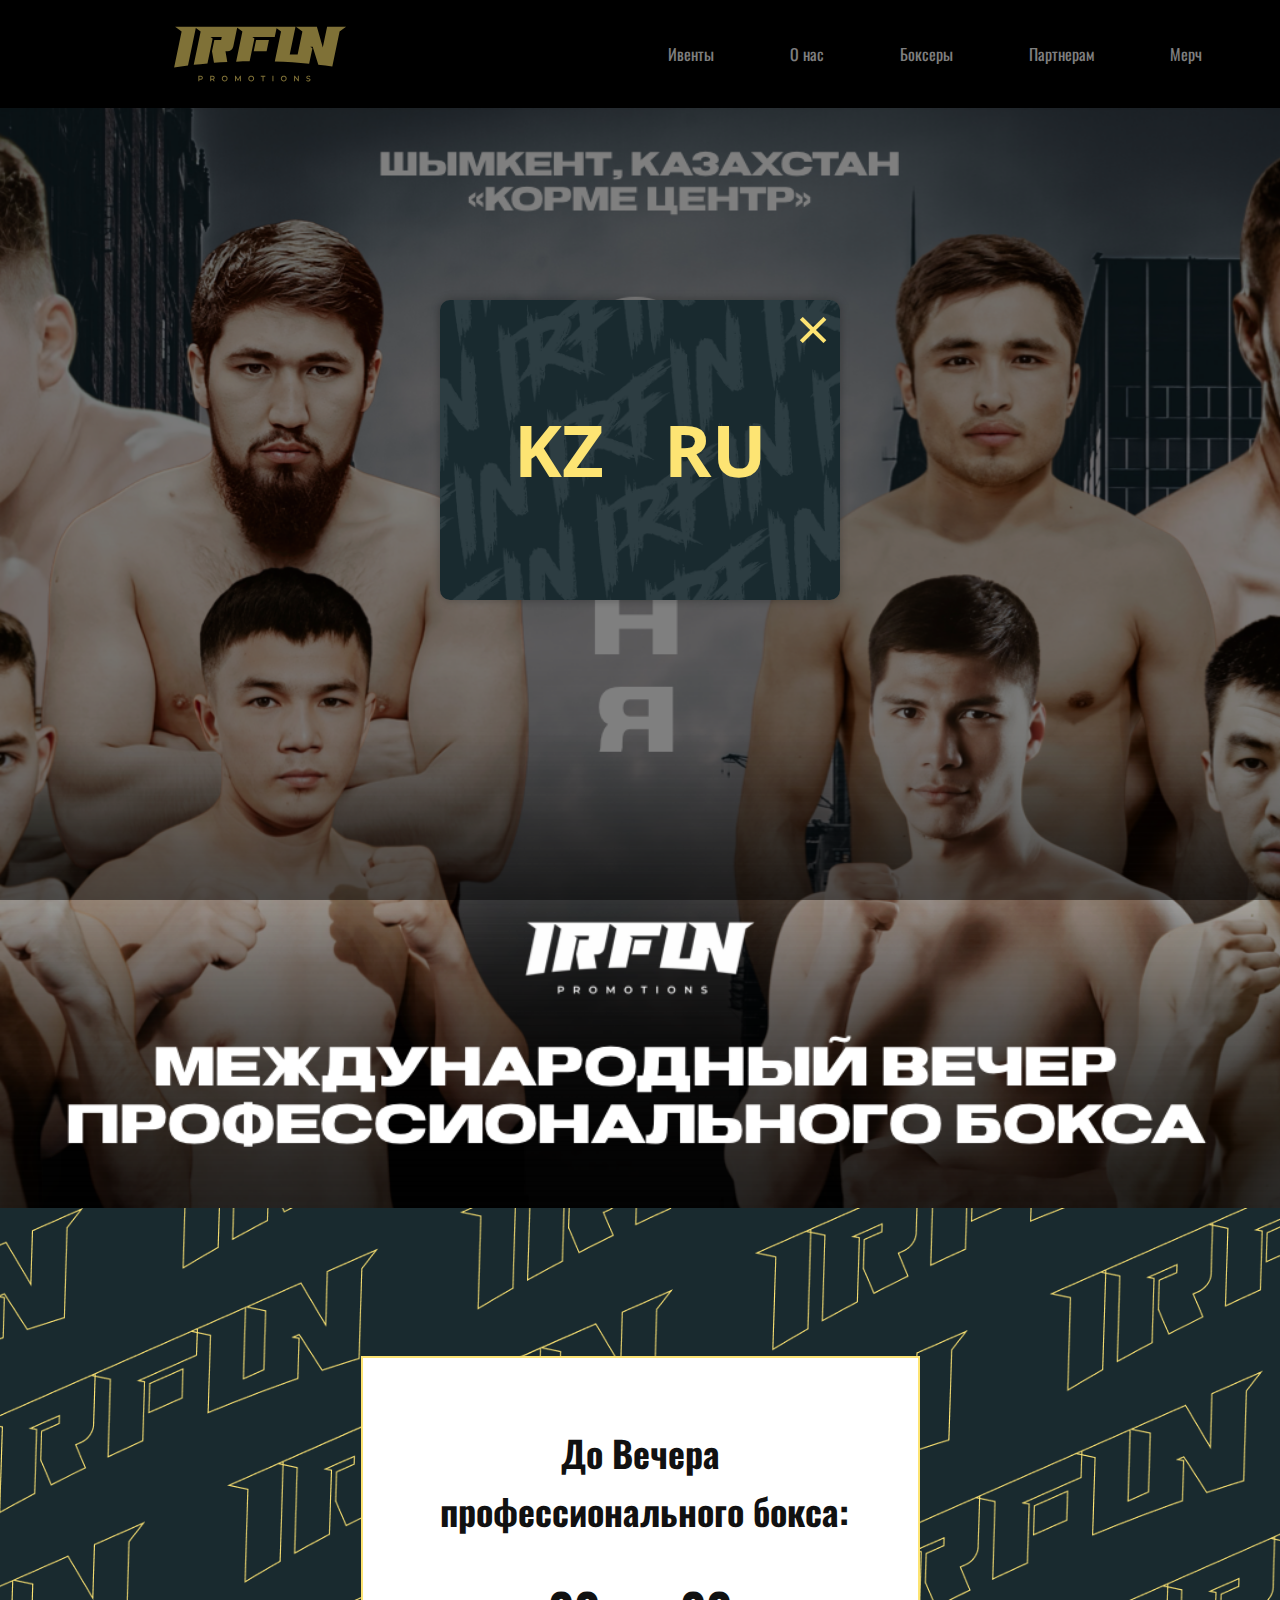
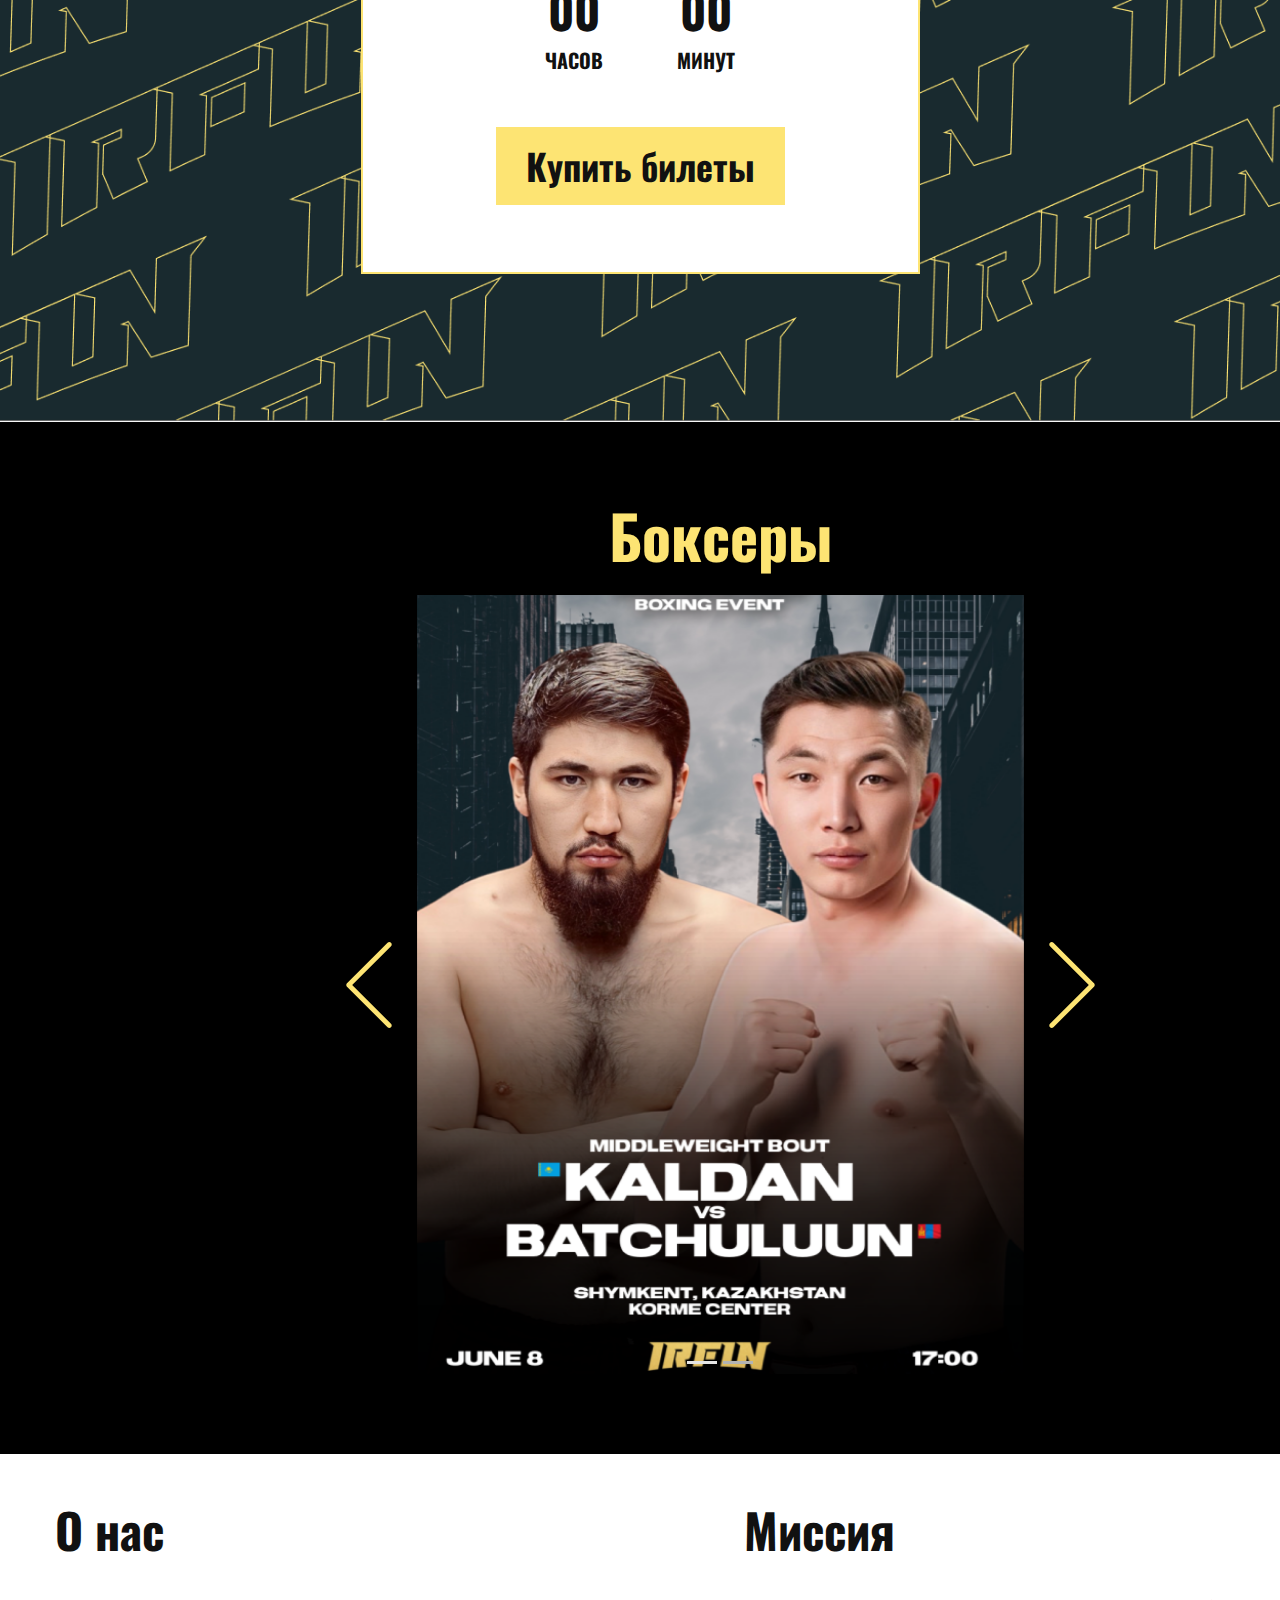
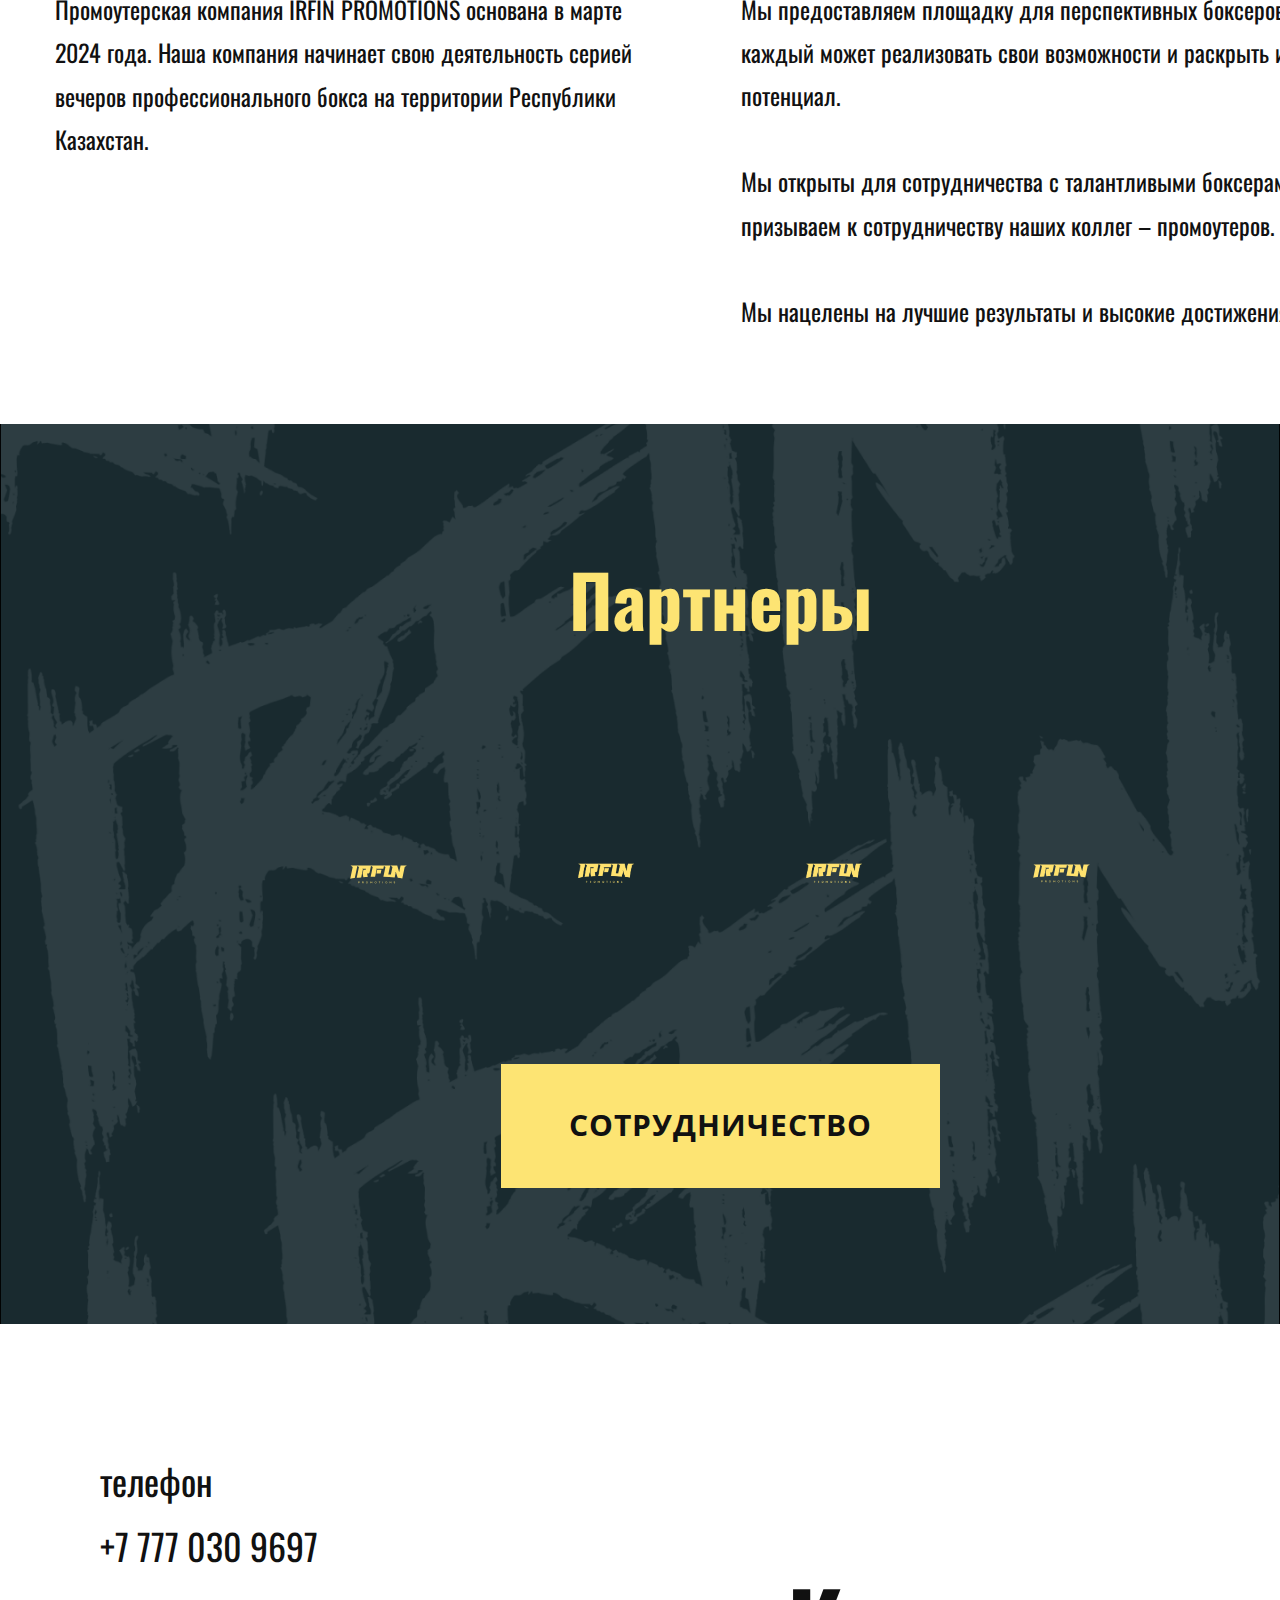
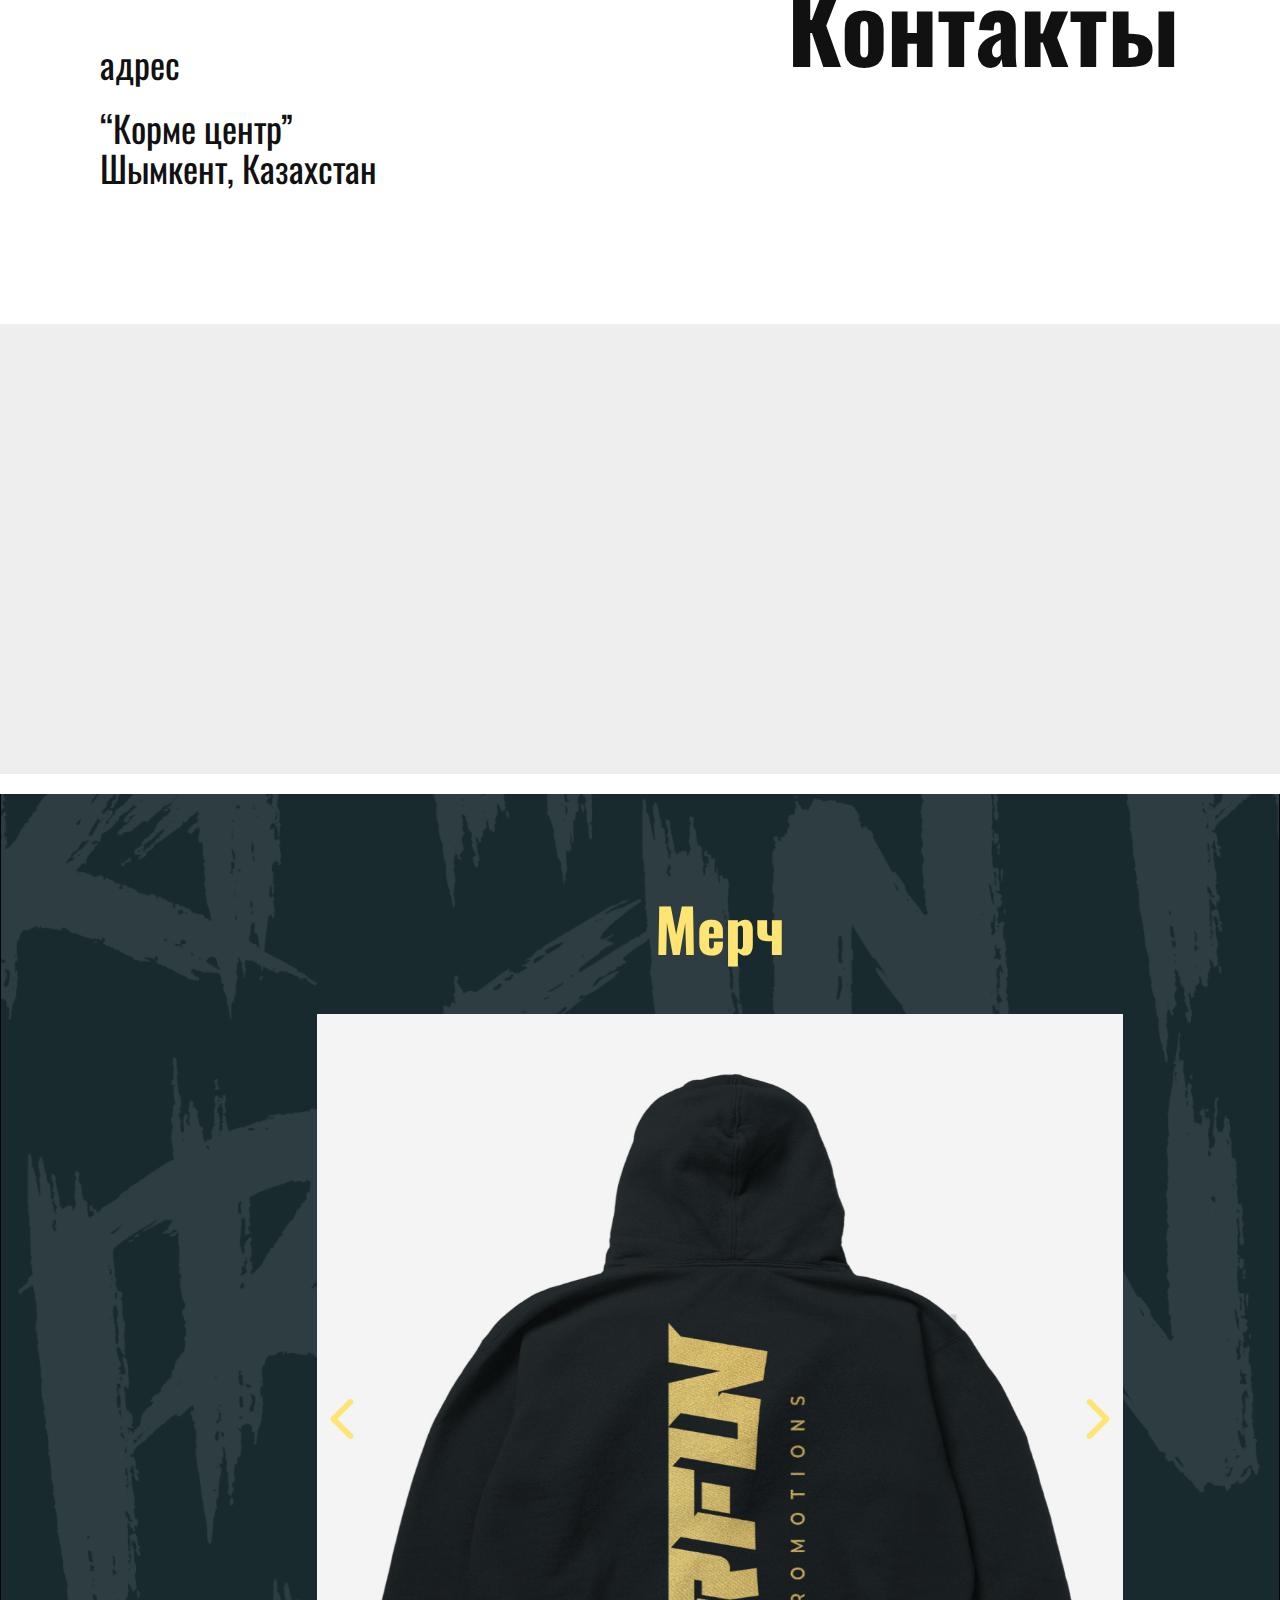
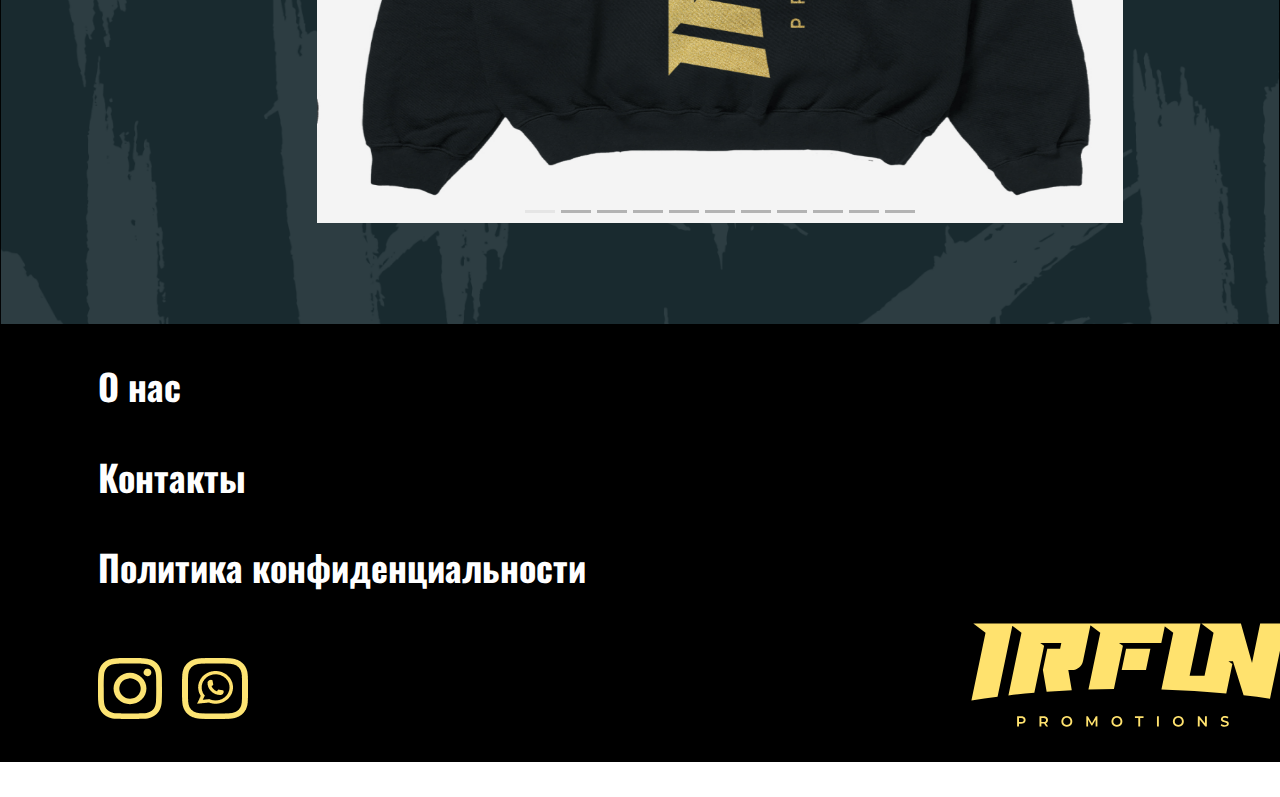
==== commit 229ec436: "Add files via upload" ====
--- a/index.html
+++ b/index.html
@@ -7,7 +7,7 @@
     <meta name="apple-mobile-web-app-status-bar-style" content="black-translucent">
     <title>Ивенты</title>
 
-    <link rel="icon" type="image/png" href="/images/favicon-32x32.png">
+    <link rel="icon" type="image/png" href="images/favicon-32x32.png">
 
     <link rel="stylesheet" href="box.css" media="screen">
 <link rel="stylesheet" href="Ивенты.css" media="screen">
--- a/Ивенты.css
+++ b/Ивенты.css
@@ -1933,6 +1933,7 @@
   margin: 0px 0 -241 auto;
   left: 63%;
   margin-top: -200px;
+  top: 160px;
 }
 
 .u-section-13 .u-text-2 {
@@ -2062,10 +2063,11 @@
   }
 
   .u-section-13 .u-image-1 {
-    width: 168px;
-    height: 87px;
-    margin-top: 104px;
+    width: 150px;
+    height: 80px;
+    margin-top: -90px;
     right: -55%;
+    top: 89px;
   }
 
   .u-section-13 .u-text-2 {
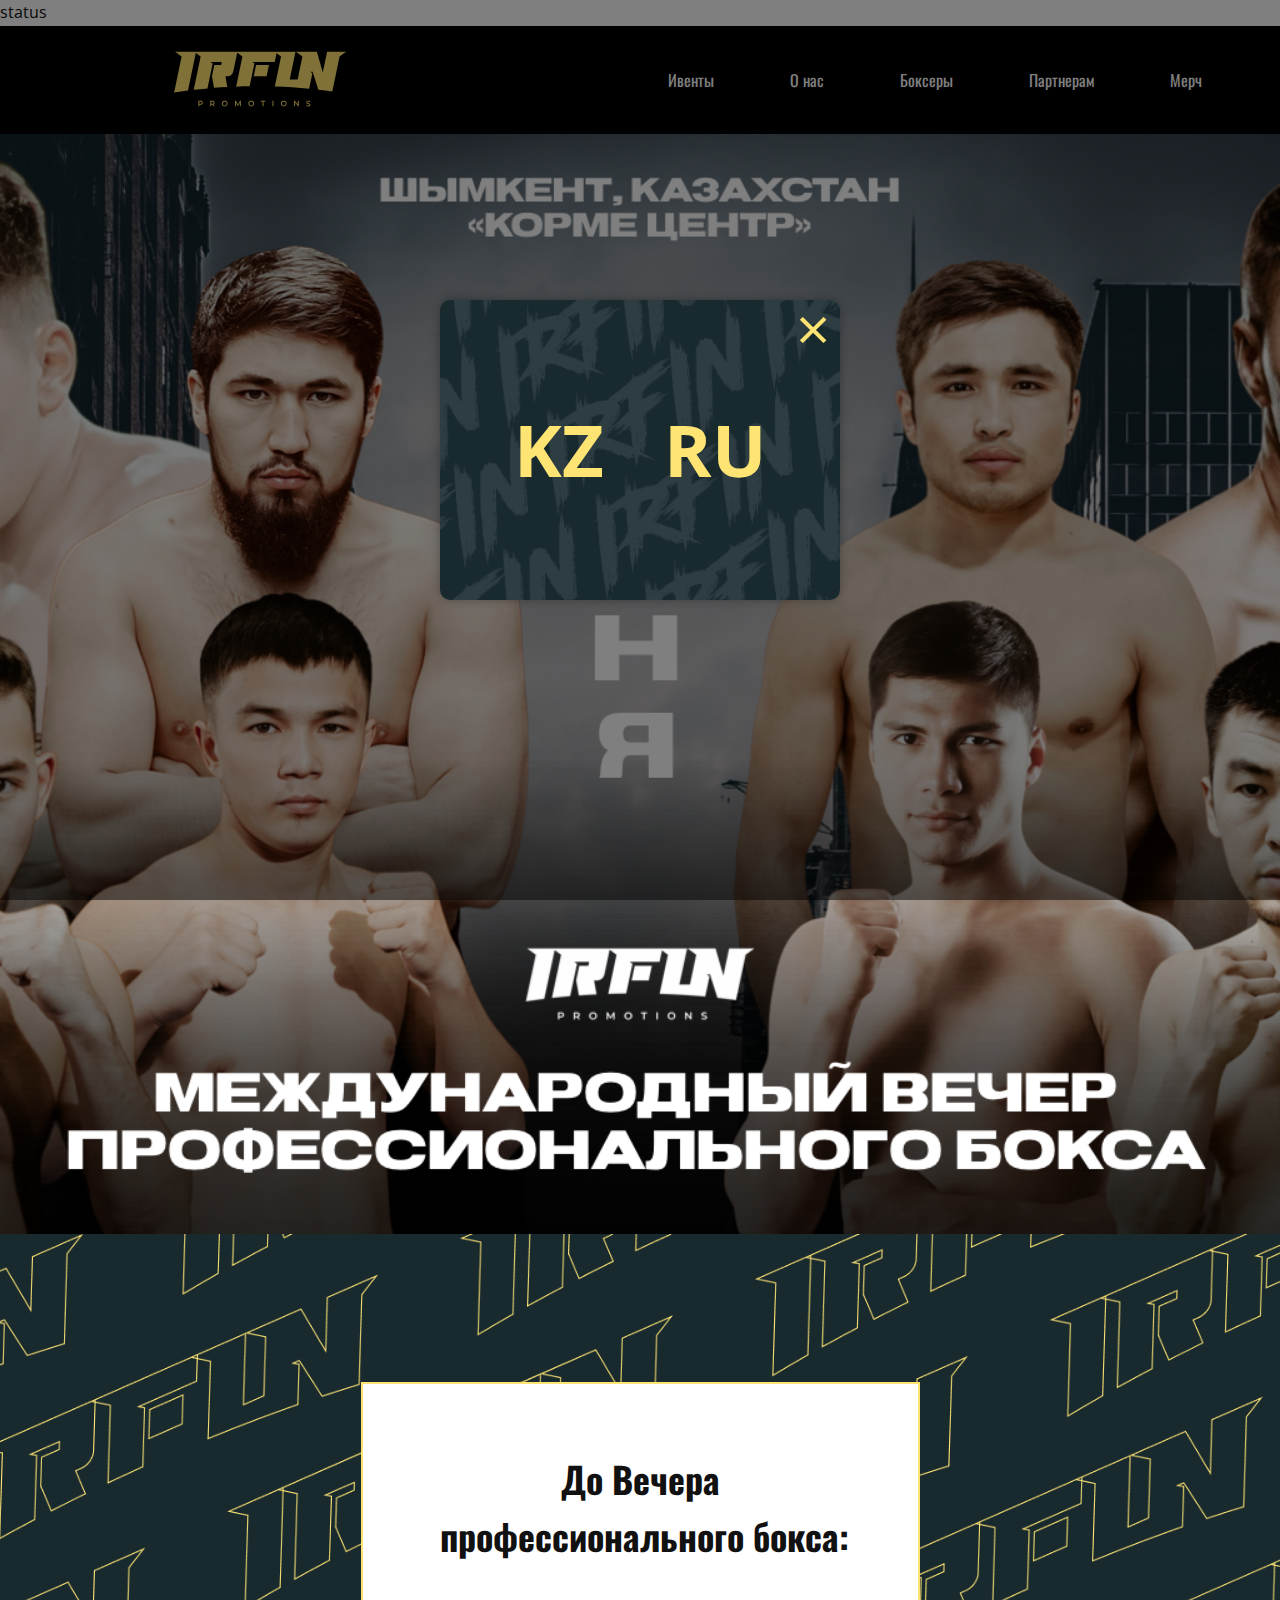
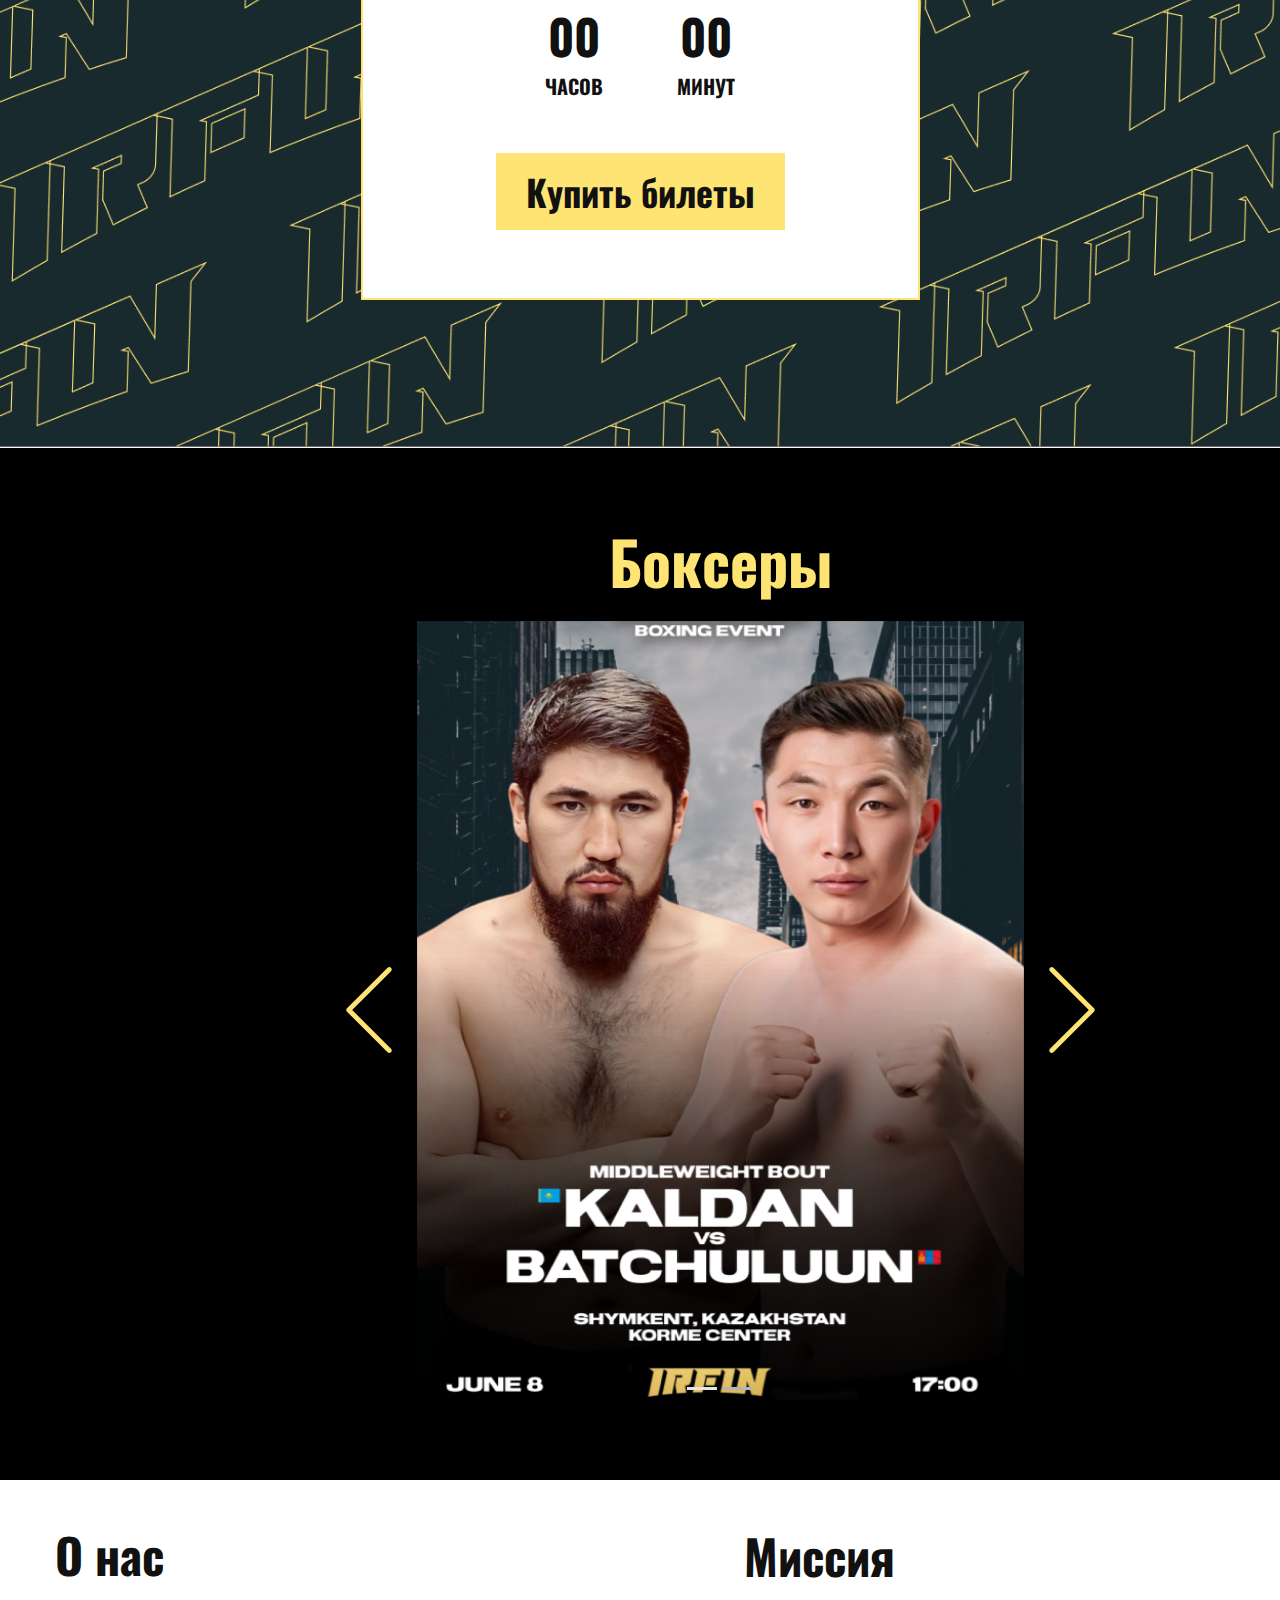
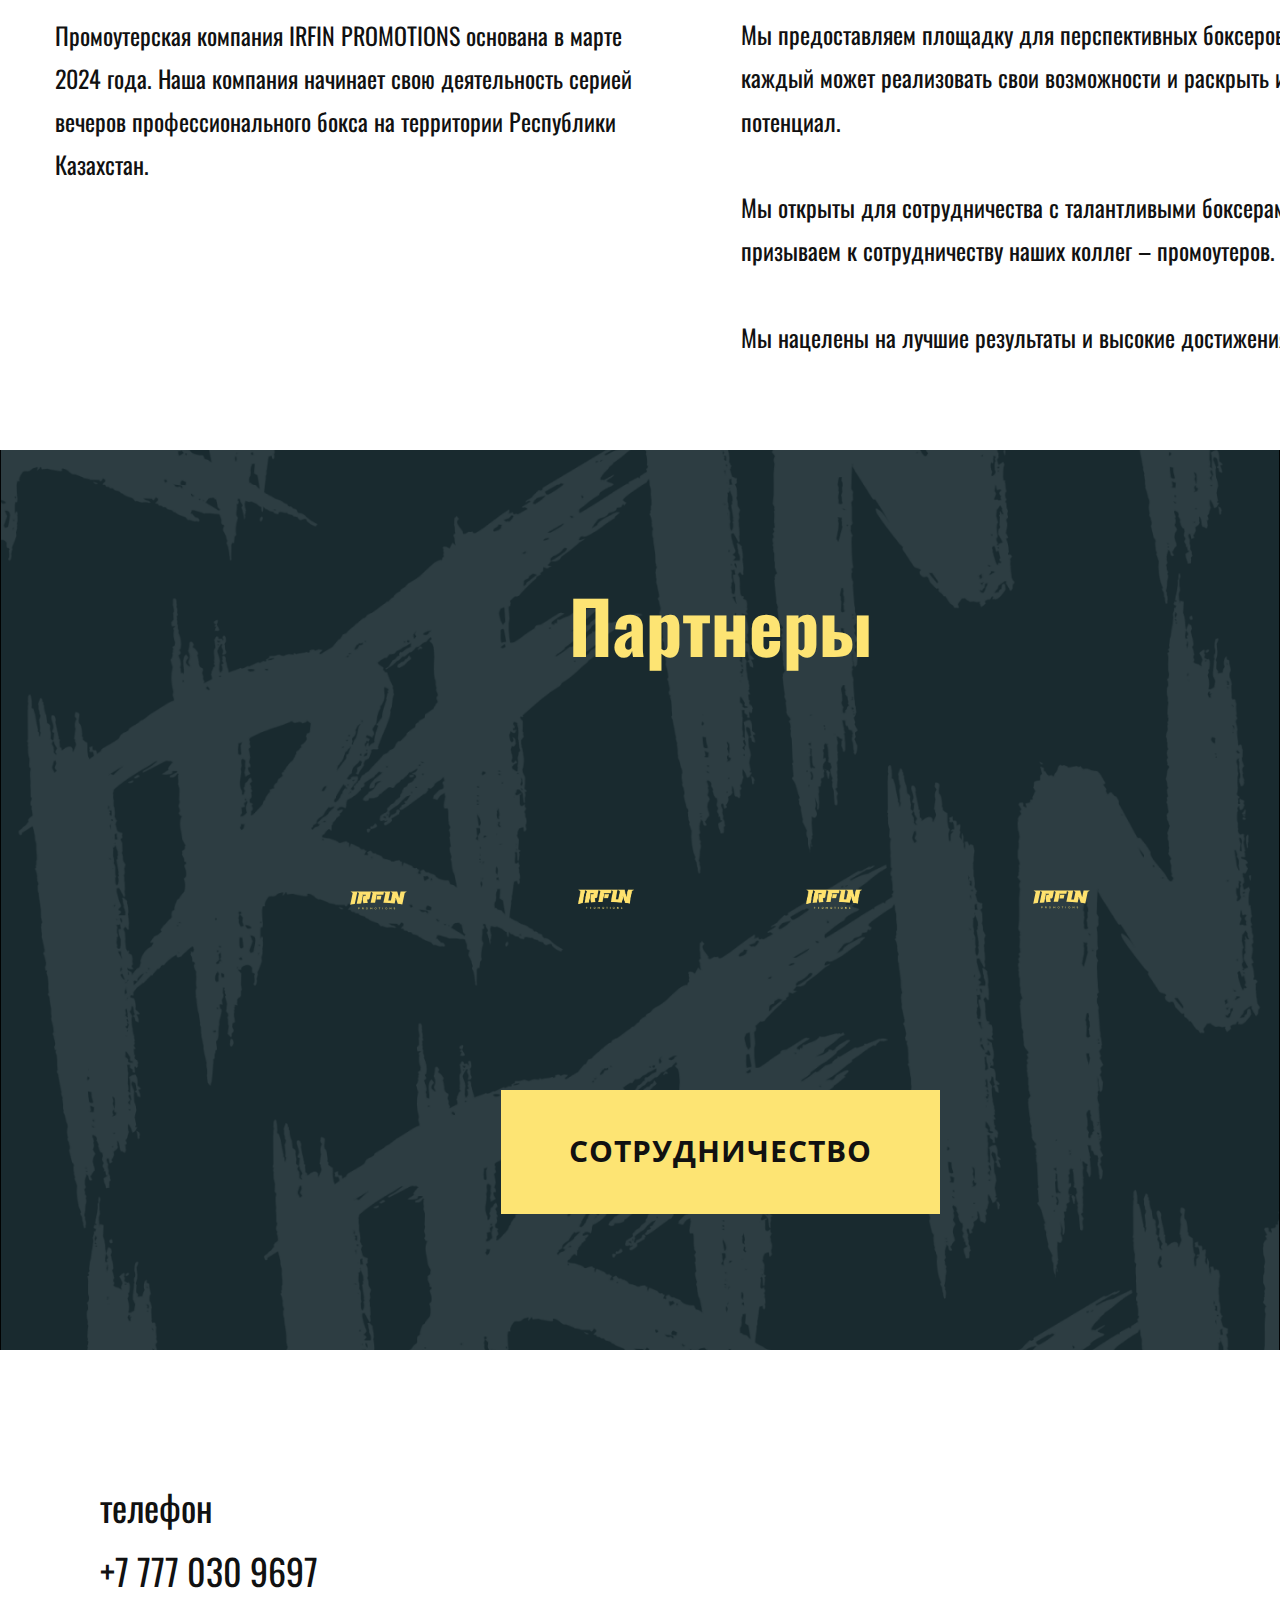
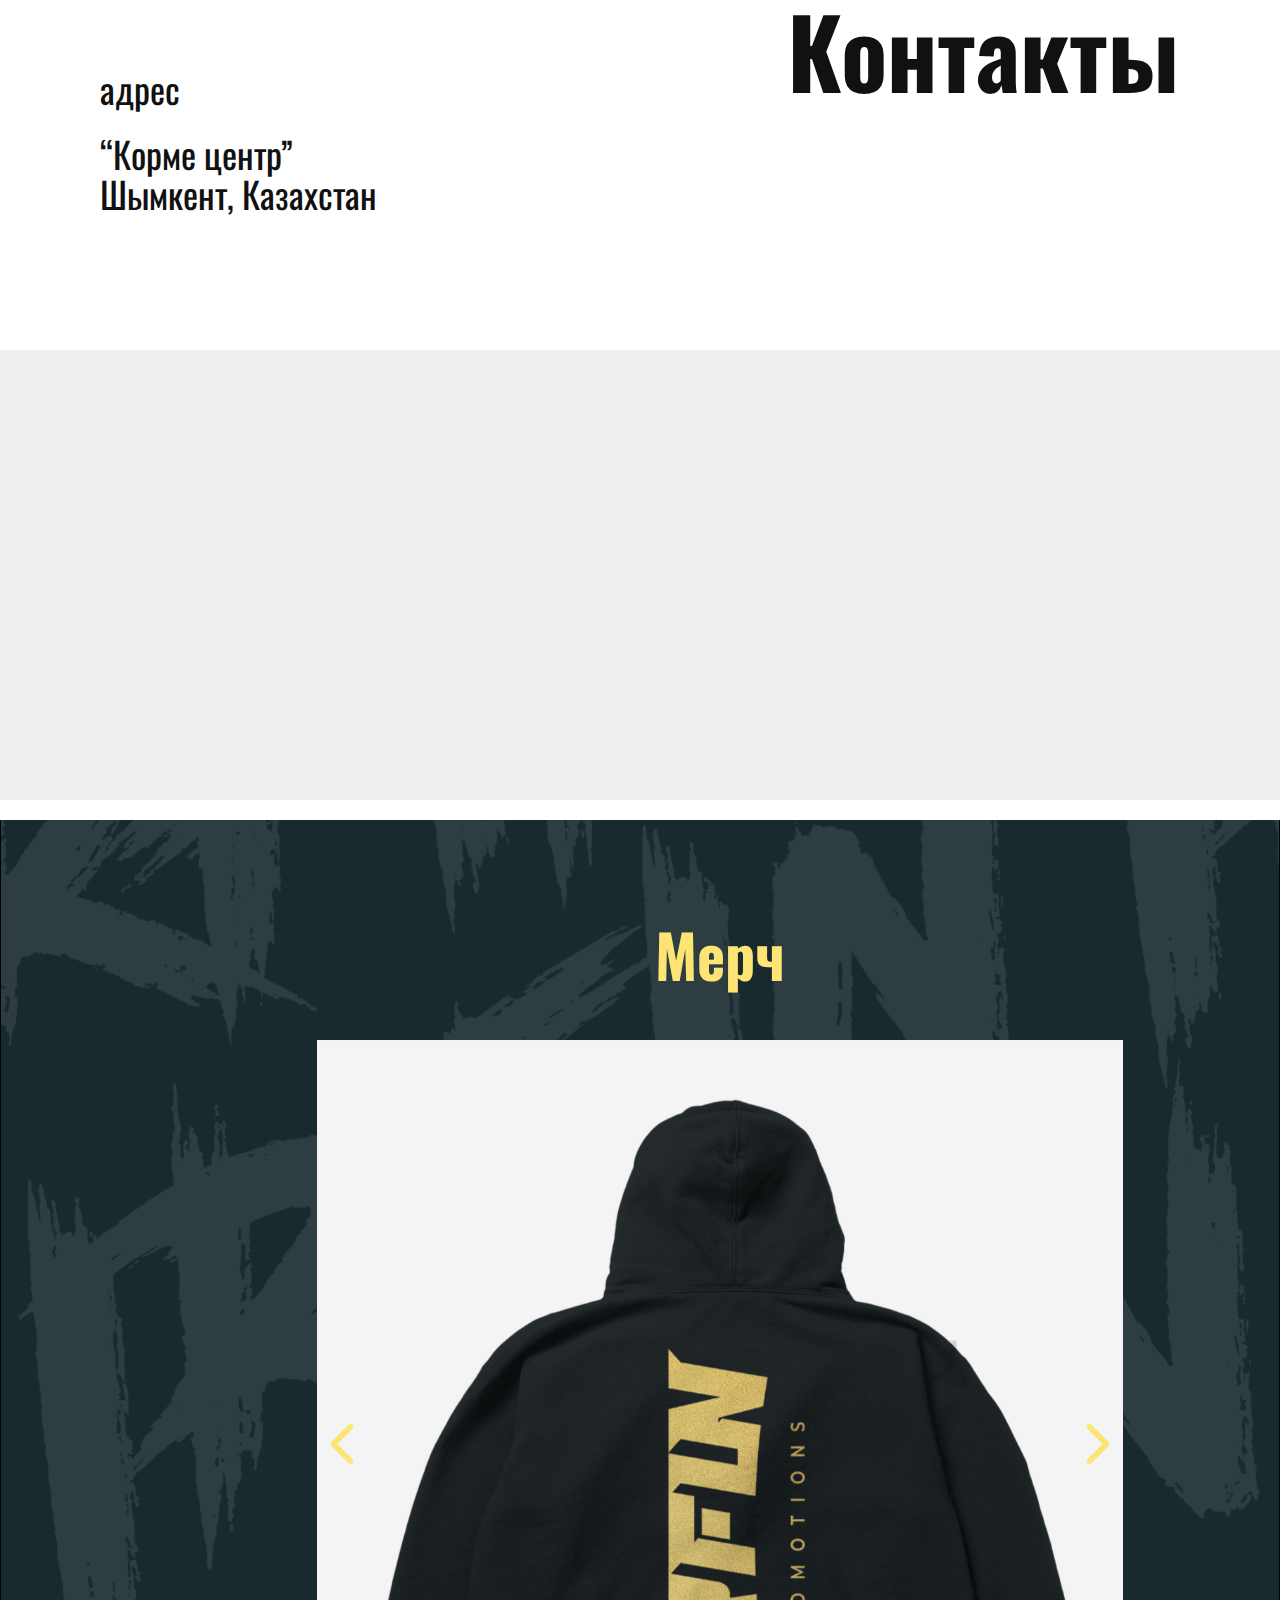
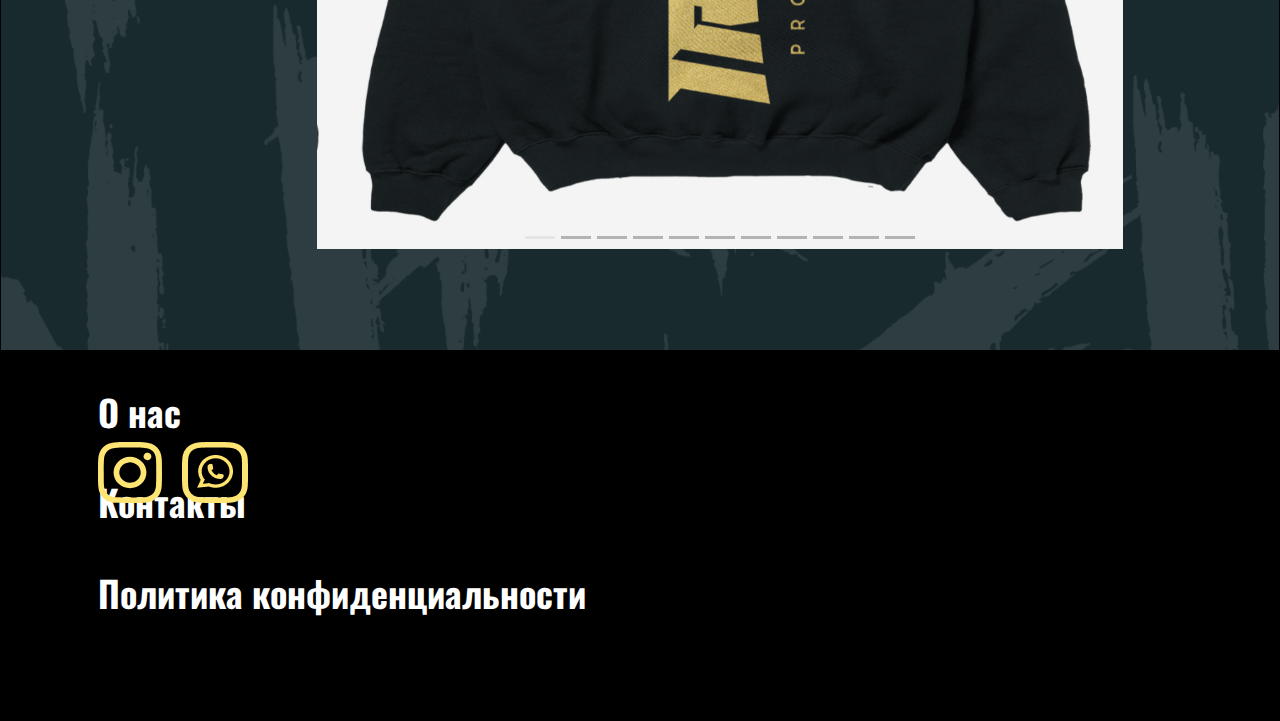
==== commit 398cfc8b: "Add files via upload" ====
--- a/index.html
+++ b/index.html
@@ -1,4 +1,4 @@
-<!DOCTYPE html>
+status<!DOCTYPE html>
 <html style="font-size: 16px;" lang="ru"><head>
     <meta name="viewport" content="width=device-width, initial-scale=1.0">
     <meta charset="utf-8">
@@ -17,7 +17,7 @@
     <link id="u-theme-google-font" rel="stylesheet" href="https://fonts.googleapis.com/css?family=Roboto:100,100i,300,300i,400,400i,500,500i,700,700i,900,900i|Open+Sans:300,300i,400,400i,500,500i,600,600i,700,700i,800,800i">
     <link id="u-page-google-font" rel="stylesheet" href="https://fonts.googleapis.com/css?family=Oswald:200,300,400,500,600,700">
 
-    <meta name="theme-color" content="#478ac9">
+    <meta name="theme-color" content="#000000">
     <meta property="og:title" content="Ивенты">
     <meta property="og:type" content="website">
   <meta data-intl-tel-input-cdn-path="intlTelInput/"></head>
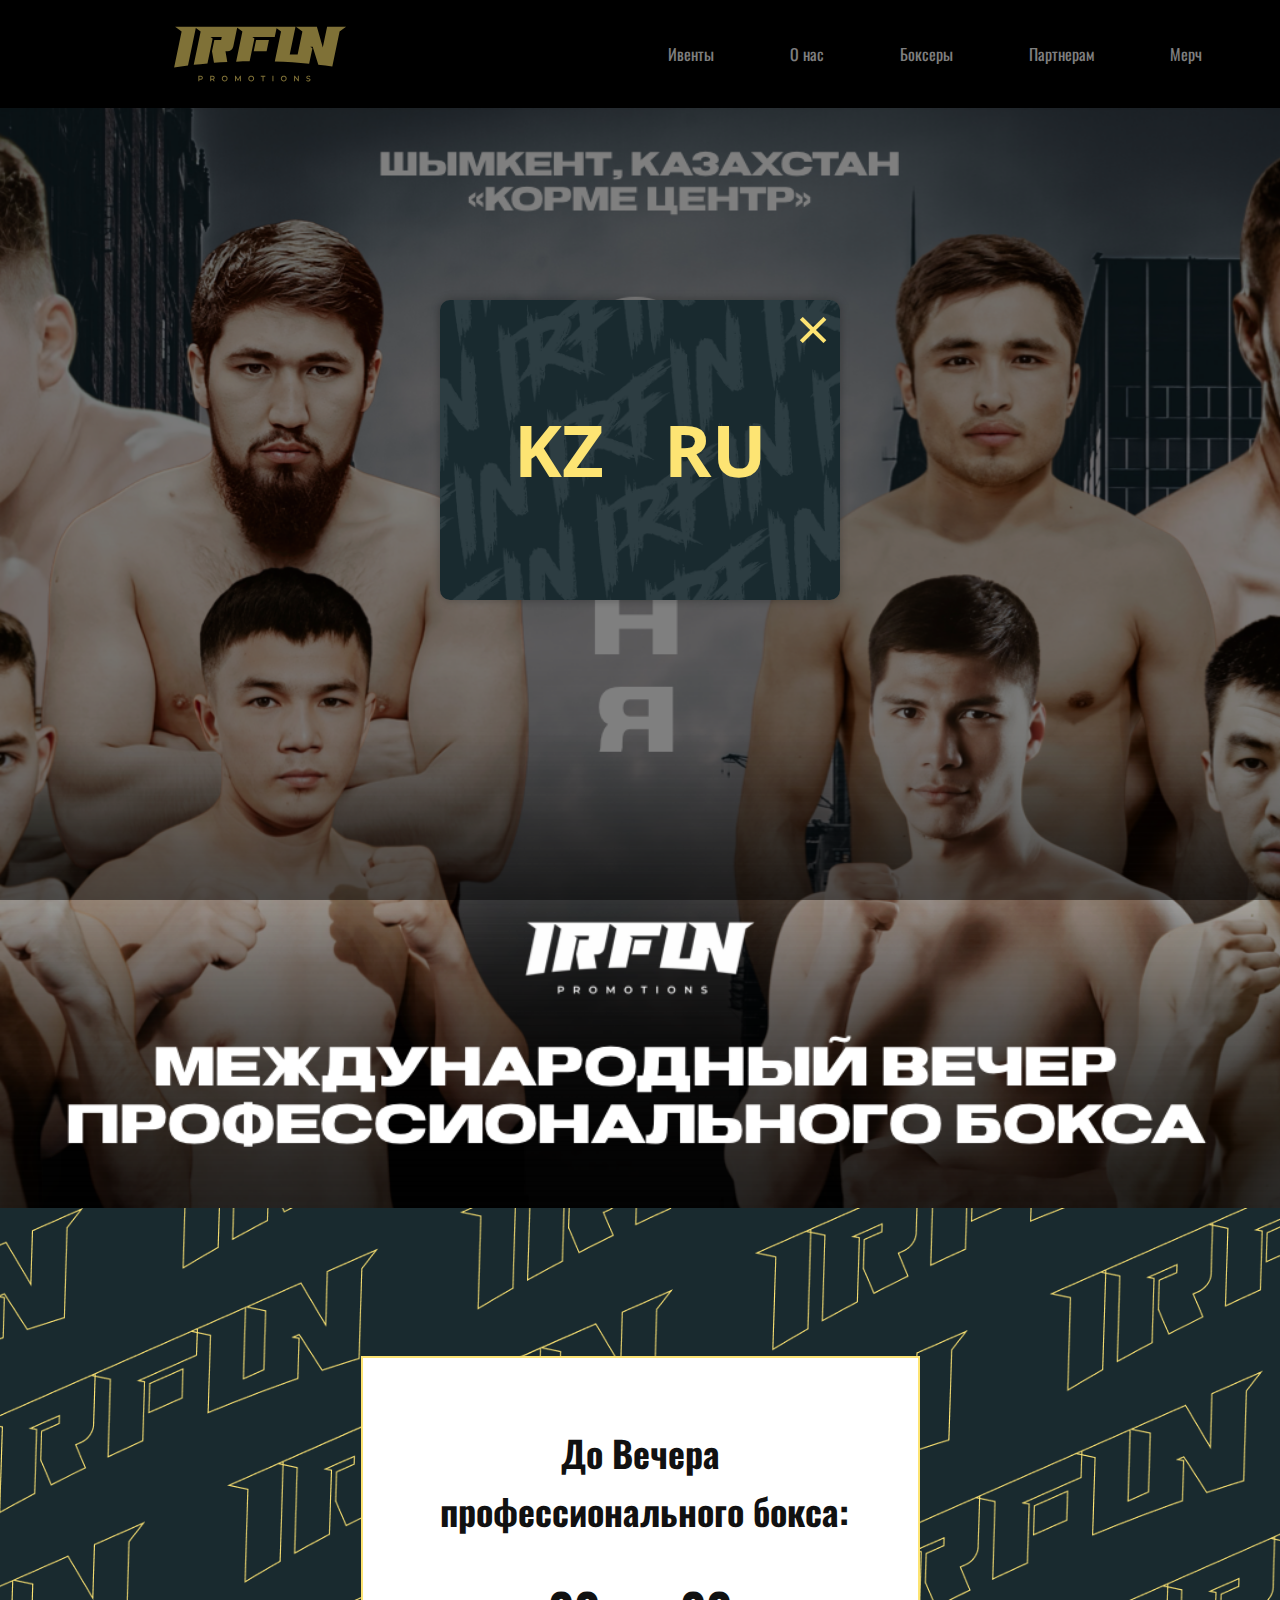
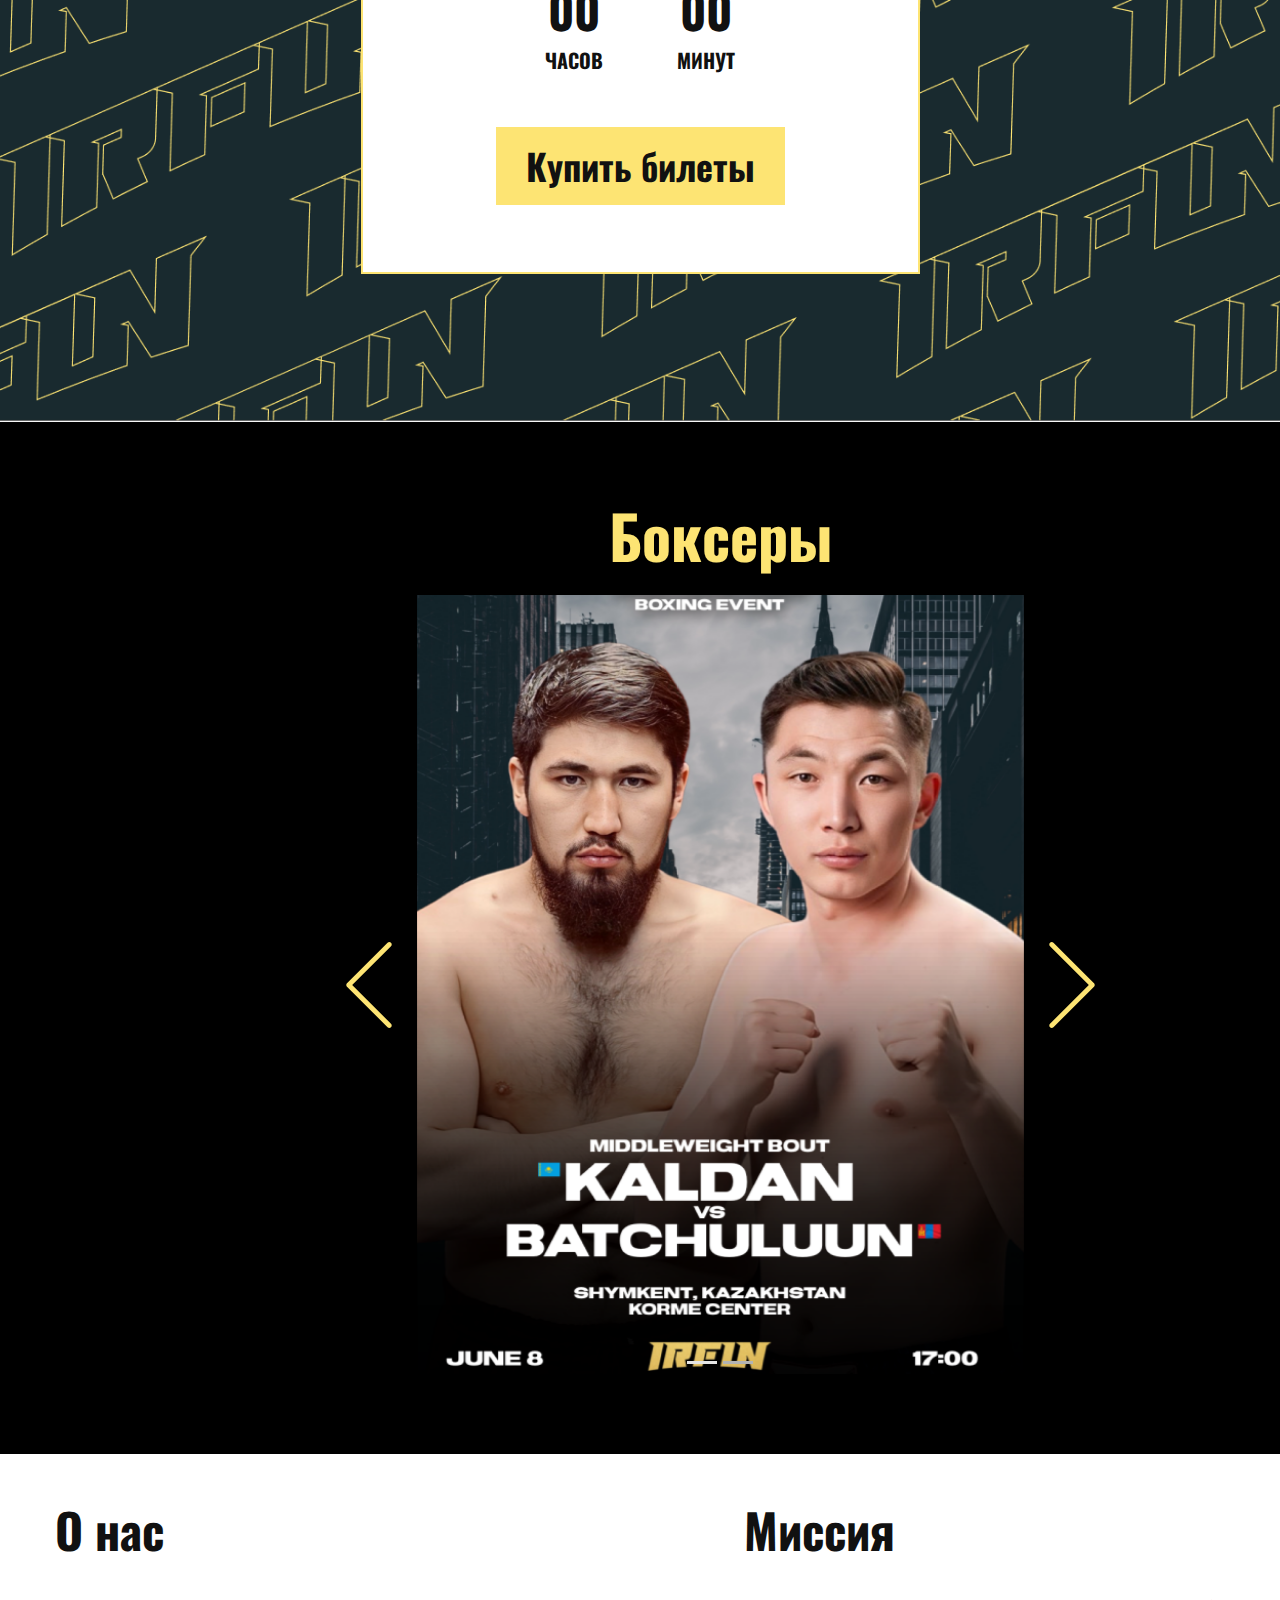
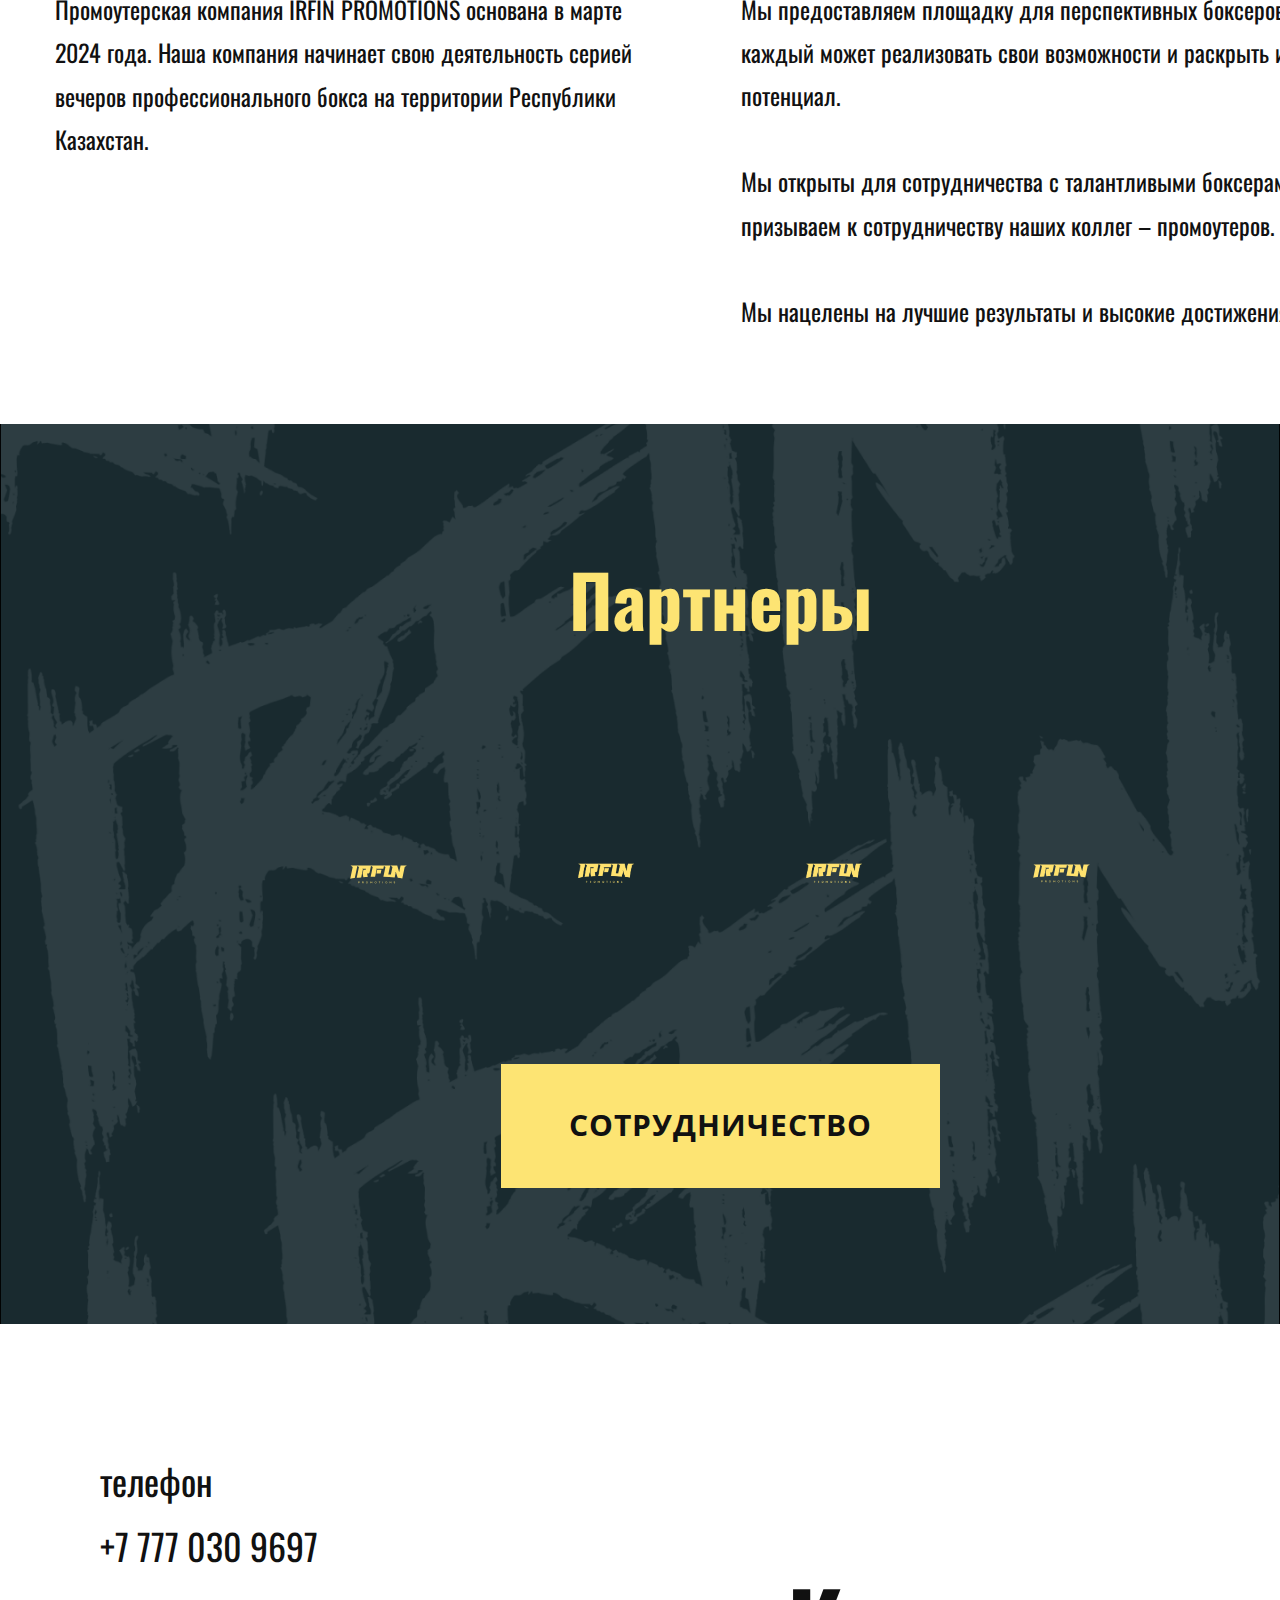
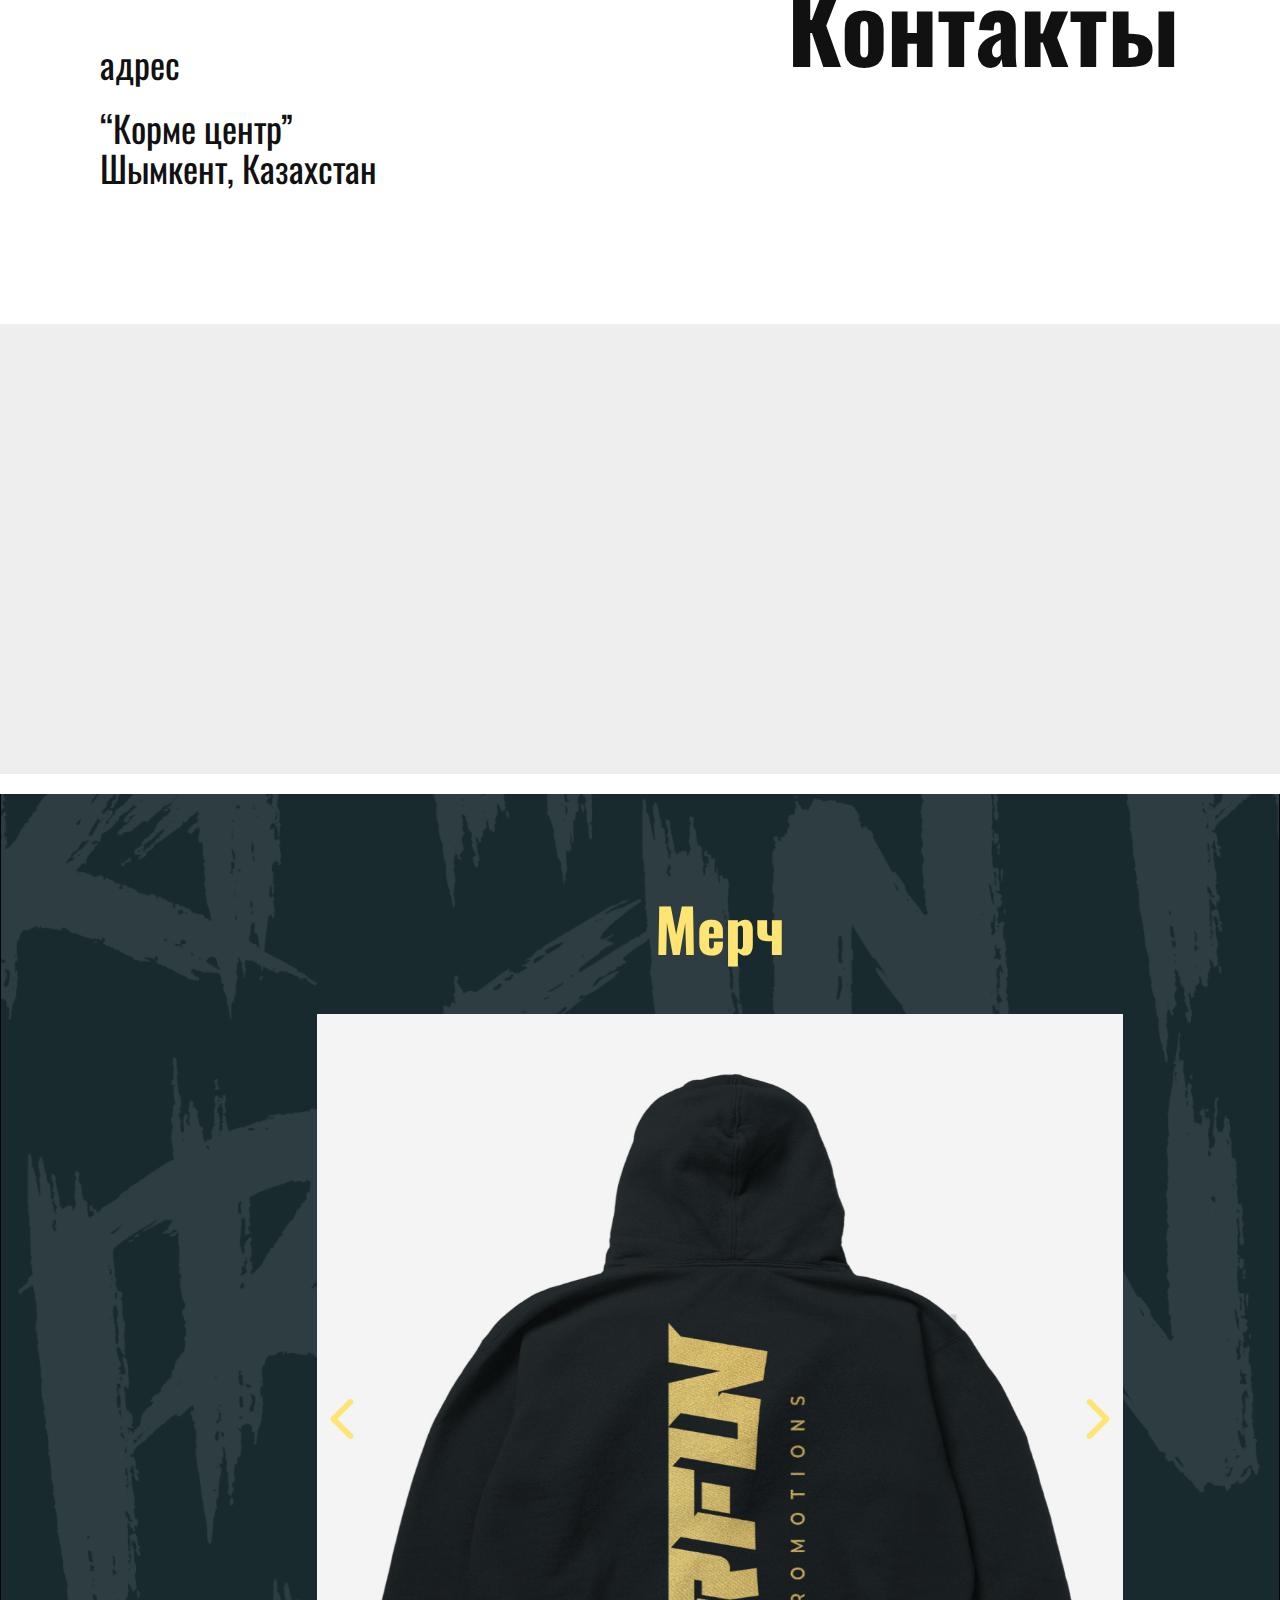
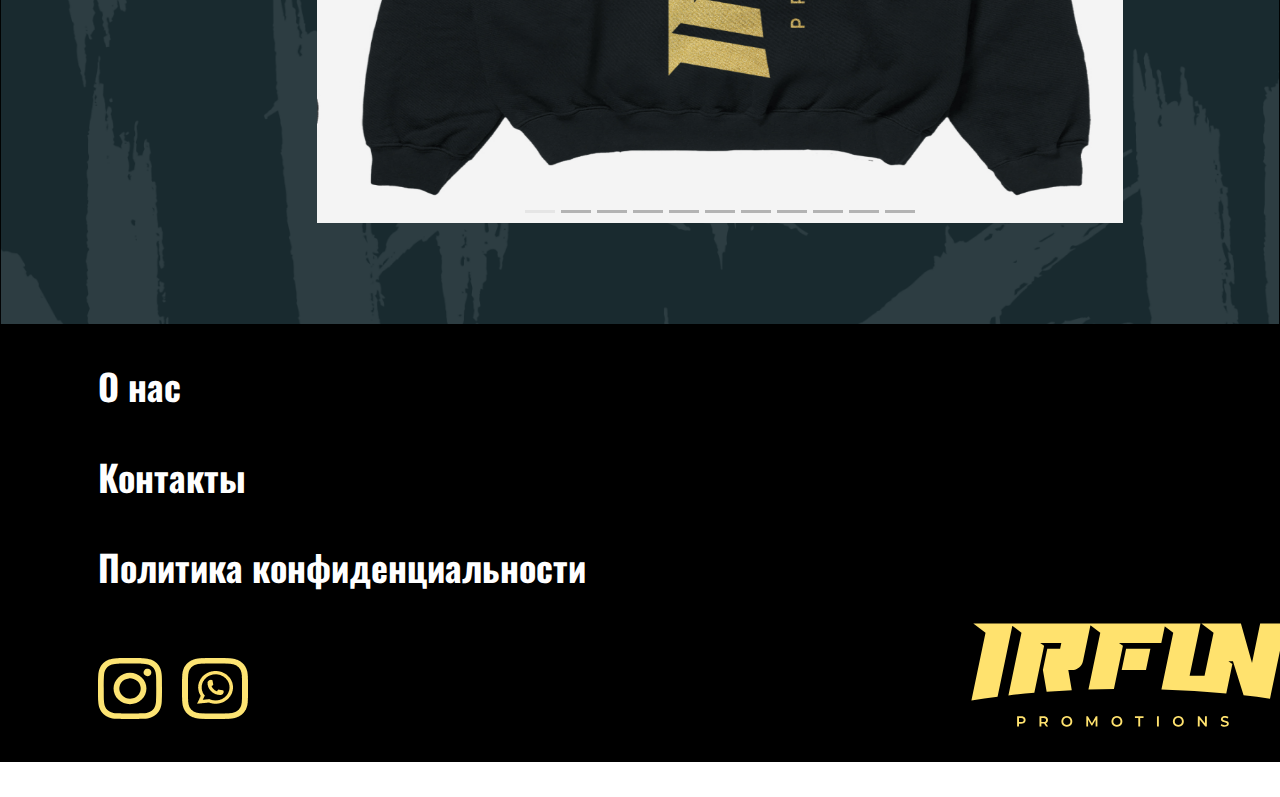
==== commit 815ba75b: "Update index.html" ====
--- a/index.html
+++ b/index.html
@@ -1,4 +1,4 @@
-status<!DOCTYPE html>
+<!DOCTYPE html>
 <html style="font-size: 16px;" lang="ru"><head>
     <meta name="viewport" content="width=device-width, initial-scale=1.0">
     <meta charset="utf-8">
@@ -16,8 +16,6 @@
     <meta name="generator" content="box 6.9.2, box.com">
     <link id="u-theme-google-font" rel="stylesheet" href="https://fonts.googleapis.com/css?family=Roboto:100,100i,300,300i,400,400i,500,500i,700,700i,900,900i|Open+Sans:300,300i,400,400i,500,500i,600,600i,700,700i,800,800i">
     <link id="u-page-google-font" rel="stylesheet" href="https://fonts.googleapis.com/css?family=Oswald:200,300,400,500,600,700">
-
-    <meta name="theme-color" content="#000000">
     <meta property="og:title" content="Ивенты">
     <meta property="og:type" content="website">
   <meta data-intl-tel-input-cdn-path="intlTelInput/"></head>
@@ -461,4 +459,4 @@
       }
   </script>
    
-</body></html>+</body></html>
